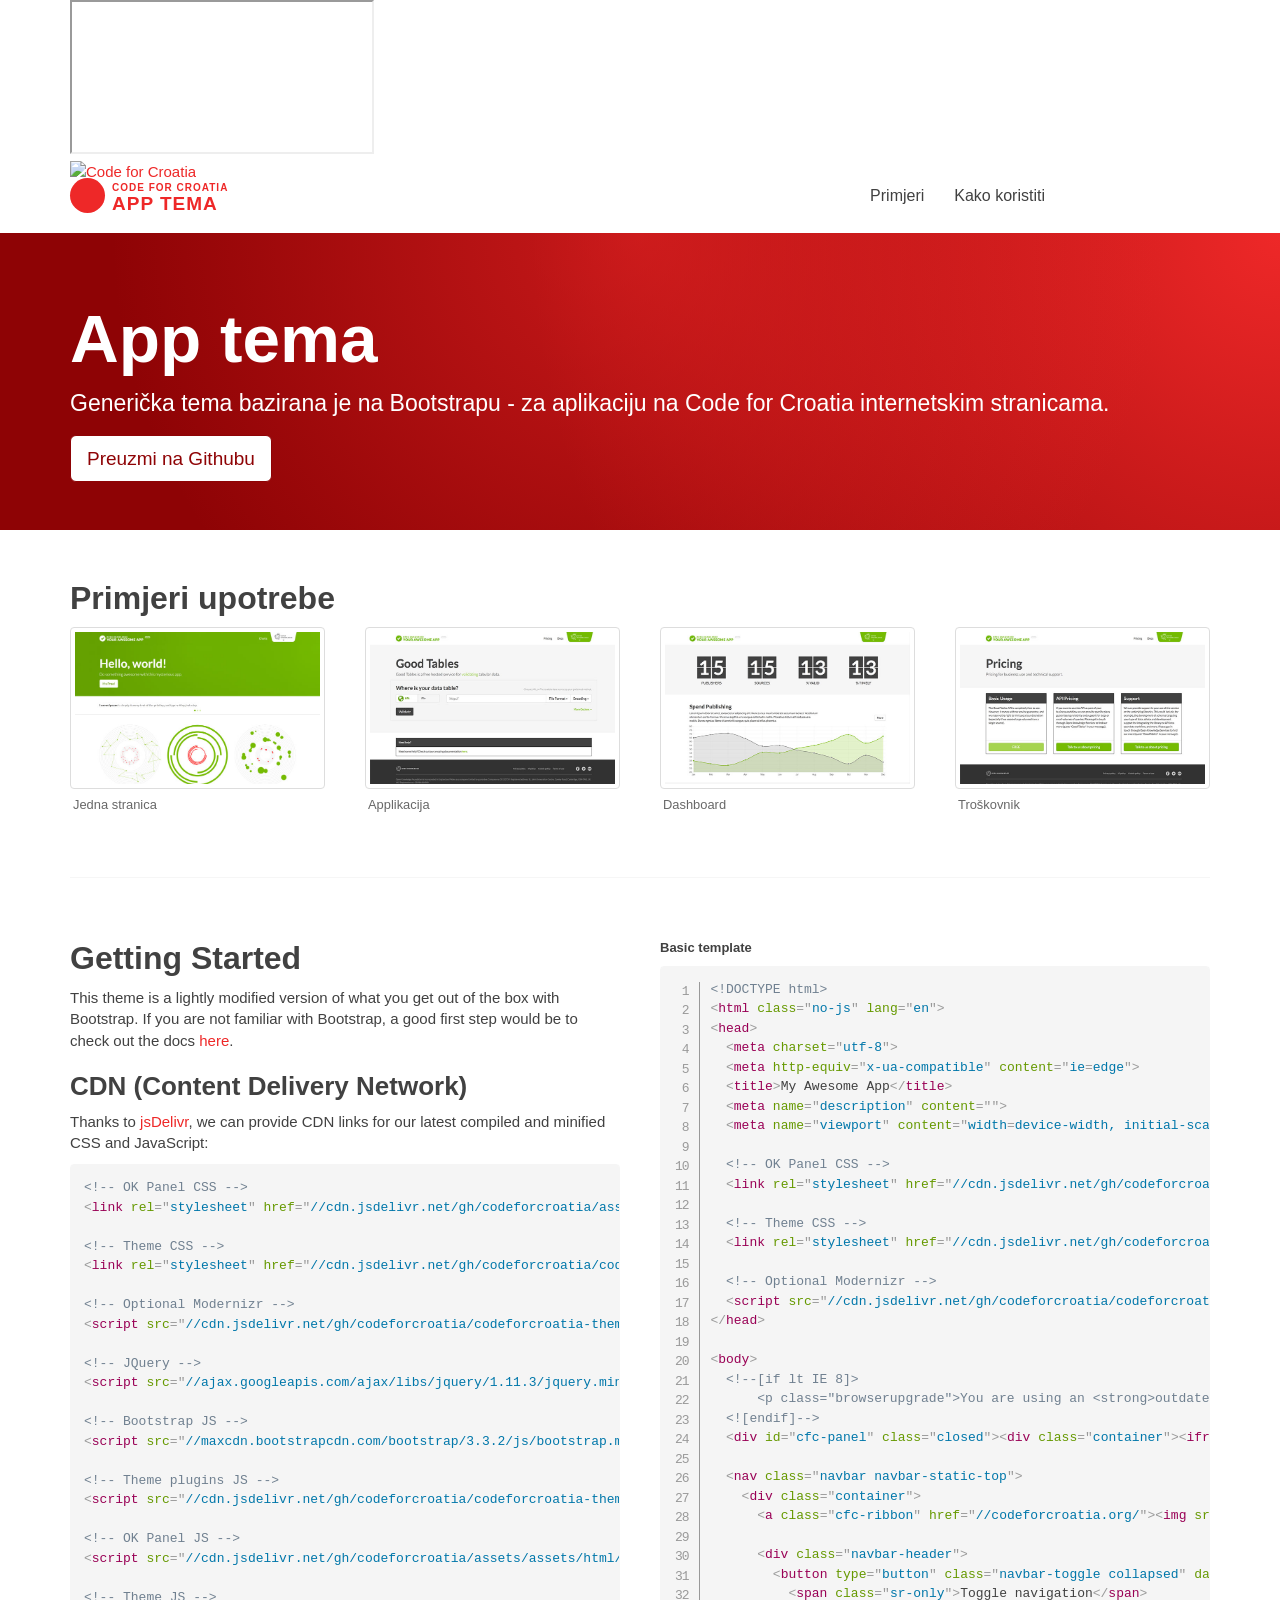
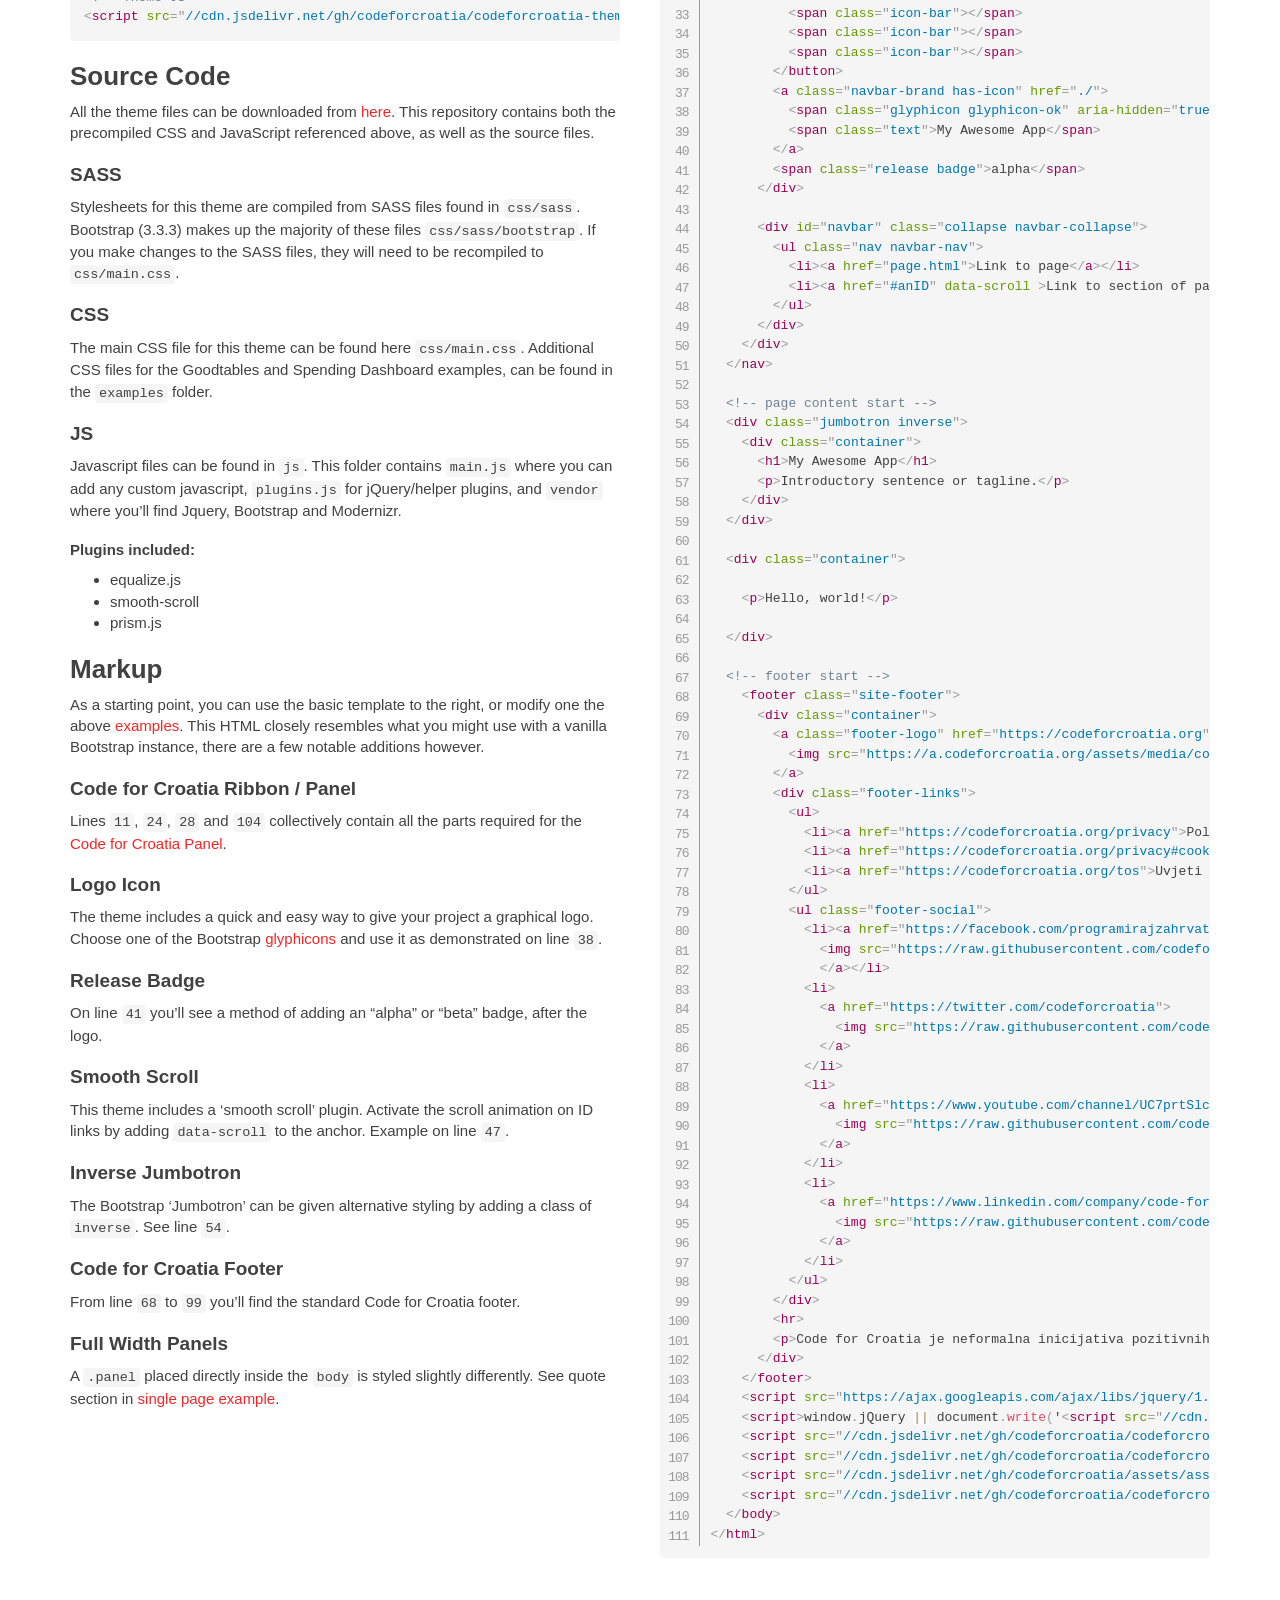
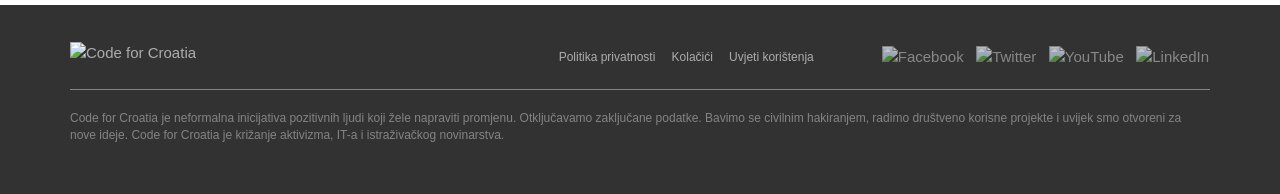
==== index.html @ 8a713fc1 "Add CfC Cookie Bar @latest CDN version" ====
<!doctype html>
<html class="no-js" lang="">
  <head>
    <meta charset="utf-8">
    <meta http-equiv="x-ua-compatible" content="ie=edge">
    <title>Code for Croatia tema</title>
    <meta name="description" content="">
    <meta name="viewport" content="width=device-width, initial-scale=1">

    <link rel="apple-touch-icon" href="apple-touch-icon.png">
    <!-- Place favicon.ico in the root directory -->

    <link rel="stylesheet" href="//cdn.jsdelivr.net/gh/codeforcroatia/assets/assets/html/cfc/panel/assets/css/frontend.css"/>
    <link rel="stylesheet" href="css/main.css">
    <script src="js/vendor/modernizr-2.8.3.min.js"></script>

    <!-- Cookie Bar -->
    <link rel="stylesheet" href="https://cdnjs.cloudflare.com/ajax/libs/normalize/4.1.1/normalize.min.css">

    <style>
      .navbar-brand .glyphicon {
        padding-left:9px;
      }
    </style>
  </head>
  <body>
    <!--[if lt IE 8]>
        <p class="browserupgrade">You are using an <strong>outdated</strong> browser. Please <a href="https://browsehappy.com/">upgrade your browser</a> to improve your experience.</p>
    <![endif]-->

    <div id="cfc-panel" class="closed"><div class="container"><iframe src="//a.codeforcroatia.org/assets/html/cfc/panel/panel.html" scrolling="no"></iframe></div></div>

    <nav class="navbar navbar-static-top">
      <div class="container">
        <div id="cfc-panel-wrapper">
          <a class="cfc-ribbon" href="https://codeforcroatia.org/"><img src="//a.codeforcroatia.org/assets/html/cfc/panel/assets/images/cfc-ribbon.png" alt="Code for Croatia"></a>
        </div>
        <div class="navbar-header">
          <button type="button" class="navbar-toggle collapsed" data-toggle="collapse" data-target="#navbar" aria-expanded="false" aria-controls="navbar">
            <span class="sr-only">Toggle navigation</span>
            <span class="icon-bar"></span>
            <span class="icon-bar"></span>
            <span class="icon-bar"></span>
          </button>
          <a class="navbar-brand has-icon" href="/">

            <span class="glyphicon glyphicon-tint" aria-hidden="true"></span>

            <span class="text">App tema</span>
          </a>
        </div>
        <div id="navbar" class="collapse navbar-collapse">
          <ul class="nav navbar-nav">
            <li><a href="#examples" data-scroll >Primjeri</a></li>
            <li><a href="#getting-started" data-scroll >Kako koristiti</a></li>
          </ul>
        </div><!--/.nav-collapse -->
      </div>
    </nav>

    <!-- page content start -->

    <div class="jumbotron inverse">
      <div class="container">
        <h1>App tema</h1>
        <p>Generička tema bazirana je na Bootstrapu - za aplikaciju na Code for Croatia internetskim stranicama.</p>
        <a class="btn btn-lg btn-primary" href="https://github.com/codeforcroatia/codeforcroatia-theme" rel="external">Preuzmi na Githubu</a>
      </div>
    </div>

    <div class="container">
      <h2 id="examples">Primjeri upotrebe</h2>
      <div class="row">
        <div class="col-sm-6 col-md-3">
          <a href="examples/single-page.html" class="thumbnail">
            <img alt="Single pager example" src="examples/screenshots/single-page.jpg">
          </a>
          <a href="examples/single-page.html" class="caption">Jedna stranica</a>
        </div>
        <div class="col-sm-6 col-md-3">
          <a href="examples/goodtables.html" class="thumbnail">
            <img alt="App example" src="examples/screenshots/app.jpg">
          </a>
          <a href="examples/goodtables.html" class="caption">Applikacija</a>
        </div>
        <div class="col-sm-6 col-md-3">
          <a href="examples/spend-publishing-dashboard.html" class="thumbnail">
            <img alt="Dashboard example" src="examples/screenshots/dashboard.jpg">
          </a>
          <a href="examples/spend-publishing-dashboard.html" class="caption">Dashboard</a>
        </div>
        <div class="col-sm-6 col-md-3">
          <a href="examples/pricing.html" class="thumbnail">
            <img alt="Pricing example" src="examples/screenshots/pricing.jpg">
          </a>
          <a href="examples/pricing.html" class="caption">Troškovnik</a>
        </div>
      </div>
      <hr id="getting-started">
      <div class="row">
        <div class="col-sm-6">
          <h2>Getting Started</h2>
          <p>This theme is a lightly modified version of what you get out of the box with Bootstrap. If you are not familiar with Bootstrap, a good first step would be to check out the docs <a href="https://getbootstrap.com/" rel="external">here</a>.</p>
          <h3>CDN (Content Delivery Network)</h3>
          <p>Thanks to <a href="https://www.jsdelivr.com/?docs=gh" rel="external">jsDelivr</a>, we can provide CDN links for our latest compiled and minified CSS and JavaScript:</p>
          <pre><code class="language-markup">&lt!-- OK Panel CSS --&gt;
&ltlink rel="stylesheet" href="//cdn.jsdelivr.net/gh/codeforcroatia/assets/assets/html/cfc/panel/assets/css/frontend.css"&gt;

&lt!-- Theme CSS --&gt;
&ltlink rel="stylesheet" href="//cdn.jsdelivr.net/gh/codeforcroatia/codeforcroatia-theme@v1/css/main.css"&gt;

&lt!-- Optional Modernizr --&gt;
&ltscript src="//cdn.jsdelivr.net/gh/codeforcroatia/codeforcroatia-theme@v1/js/vendor/modernizr-2.8.3.min.js"&gt;&lt/script&gt;

&lt;!-- JQuery --&gt;
&lt;script src="//ajax.googleapis.com/ajax/libs/jquery/1.11.3/jquery.min.js"&gt;&lt;/script&gt;

&lt;!-- Bootstrap JS --&gt;
&lt;script src="//maxcdn.bootstrapcdn.com/bootstrap/3.3.2/js/bootstrap.min.js"&gt;&lt;/script&gt;

&lt!-- Theme plugins JS --&gt;
&lt;script src="//cdn.jsdelivr.net/gh/codeforcroatia/codeforcroatia-theme@v1/js/plugins.min.js"&gt;&lt;/script&gt;

&lt!-- OK Panel JS --&gt;
&lt;script src="//cdn.jsdelivr.net/gh/codeforcroatia/assets/assets/html/cfc/panel/assets/js/frontend.js"&gt;&lt;/script&gt;

&lt!-- Theme JS --&gt;
&lt;script src="//cdn.jsdelivr.net/gh/codeforcroatia/codeforcroatia-theme@v1/js/main.min.js"&gt;&lt;/script&gt;</code></pre>

          <h3>Source Code</h3>
          <p>All the theme files can be downloaded from <a href="https://github.com/codeforcroatia/codeforcroatia-theme" rel="external">here</a>. This repository contains both the precompiled CSS and JavaScript referenced above, as well as the source files.</p>

          <h4>SASS</h4>
          <p>Stylesheets for this theme are compiled from SASS files found in <a href="https://github.com/codeforcroatia/codeforcroatia-theme/tree/gh-pages/css/sass"><code>css/sass</code></a>. Bootstrap (3.3.3) makes up the majority of these files <a href="https://github.com/codeforcroatia/codeforcroatia-theme/tree/gh-pages/css/sass/bootstrap"><code>css/sass/bootstrap</code></a>. If you make changes to the SASS files, they will need to be recompiled to <a href="https://github.com/codeforcroatia/codeforcroatia-theme/blob/gh-pages/css/main.css"><code>css/main.css</code></a>.</p>

          <h4>CSS</h4>
          <p>The main CSS file for this theme can be found here <a href="https://github.com/codeforcroatia/codeforcroatia-theme/blob/gh-pages/css/main.css"><code>css/main.css</code></a>. Additional CSS files for the Goodtables and Spending Dashboard examples, can be found in the <code>examples</code> folder.</p>

          <h4>JS</h4>
          <p>Javascript files can be found in <a href="https://github.com/codeforcroatia/codeforcroatia-theme/tree/gh-pages/js"><code>js</code></a>. This folder contains <a href="https://github.com/codeforcroatia/codeforcroatia-theme/blob/gh-pages/js/main.js"><code>main.js</code></a> where you can add any custom javascript, <a href="https://github.com/codeforcroatia/codeforcroatia-theme/blob/gh-pages/js/plugins.js"><code>plugins.js</code></a> for jQuery/helper plugins, and <a href="https://github.com/codeforcroatia/codeforcroatia-theme/tree/gh-pages/js/vendor"><code>vendor</code></a> where you’ll find Jquery, Bootstrap and Modernizr.</p>
          <h5>Plugins included:</h5>
          <ul>
            <li>equalize.js</li>
            <li>smooth-scroll</li>
            <li>prism.js</li>
          </ul>

          <h3>Markup</h3>
          <p>As a starting point, you can use the basic template <span class="visible-xs-inline">below</span><span class="hidden-xs">to the right</span>, or modify one the above <a href="#examples" data-scroll >examples</a>. This HTML closely resembles what you might use with a vanilla Bootstrap instance, there are a few notable additions however.</p>

          <h4>Code for Croatia Ribbon / Panel</h4>
          <p>Lines <code>11</code>, <code>24</code>, <code>28</code> and <code>104</code> collectively contain all the parts required for the <a href="https://okfnlabs.org/cfc-panel/" rel="external">Code for Croatia Panel</a>.</p>

          <h4>Logo Icon</h4>
          <p>The theme includes a quick and easy way to give your project a graphical logo. Choose one of the Bootstrap <a href="https://getbootstrap.com/components/#glyphicons" rel="external">glyphicons</a> and use it as demonstrated on line <code>38</code>.</p>

          <h4>Release Badge</h4>
          <p>On line <code>41</code> you’ll see a method of adding an “alpha” or “beta” badge, after the logo.</p>

          <h4>Smooth Scroll</h4>
          <p>This theme includes a ‘smooth scroll’ plugin. Activate the scroll animation on ID links by adding <code>data-scroll</code> to the anchor. Example on line <code>47</code>.</p>

          <h4>Inverse Jumbotron</h4>
          <p>The Bootstrap ‘Jumbotron’ can be given alternative styling by adding a class of <code>inverse</code>. See line <code>54</code>.</p>

          <h4>Code for Croatia Footer</h4>
          <p>From line <code>68</code> to <code>99</code> you’ll find the standard Code for Croatia footer.</p>

          <h4>Full Width Panels</h4>
          <p>A <code>.panel</code> placed directly inside the <code>body</code> is styled slightly differently. See quote section in <a href="examples/single-page.html">single page example</a>.</p>

        </div>
        <div class="col-sm-6">
          <h6>Basic template</h6>
          <pre class="line-numbers"><code class="language-markup">&lt;!DOCTYPE html&gt;
&lt;html class="no-js" lang="en"&gt;
&lt;head&gt;
  &lt;meta charset="utf-8"&gt;
  &lt;meta http-equiv="x-ua-compatible" content="ie=edge"&gt;
  &lt;title&gt;My Awesome App&lt;/title&gt;
  &lt;meta name="description" content=""&gt;
  &lt;meta name="viewport" content="width=device-width, initial-scale=1"&gt;

  &lt!-- OK Panel CSS --&gt;
  &ltlink rel="stylesheet" href="//cdn.jsdelivr.net/gh/codeforcroatia/assets/assets/html/cfc/panel/assets/css/frontend.css"&gt;

  &lt!-- Theme CSS --&gt;
  &ltlink rel="stylesheet" href="//cdn.jsdelivr.net/gh/codeforcroatia/codeforcroatia-theme@v1/css/main.css"&gt;

  &lt!-- Optional Modernizr --&gt;
  &lt;script src="//cdn.jsdelivr.net/gh/codeforcroatia/codeforcroatia-theme@v1/js/vendor/modernizr-2.8.3.min.js"&gt;&lt;/script&gt;
&lt;/head&gt;

&lt;body&gt;
  &lt;!--[if lt IE 8]&gt;
      &lt;p class="browserupgrade"&gt;You are using an &lt;strong&gt;outdated&lt;/strong&gt; browser. Please &lt;a href="https://browsehappy.com/"&gt;upgrade your browser&lt;/a&gt; to improve your experience.&lt;/p&gt;
  &lt;![endif]--&gt;
  &lt;div id="cfc-panel" class="closed"&gt;&lt;div class="container"&gt;&lt;iframe src="//a.codeforcroatia.org/assets/html/cfc/panel/panel.html" scrolling="no"&gt;&lt;/iframe&gt;&lt;/div&gt;&lt;/div&gt;

  &lt;nav class="navbar navbar-static-top"&gt;
    &lt;div class="container"&gt;
      &lt;a class="cfc-ribbon" href="//codeforcroatia.org/"&gt;&lt;img src="//a.codeforcroatia.org/assets/html/cfc/panel/assets/images/cfc-ribbon.png" alt="Code for Croatia"&gt;&lt;/a&gt;

      &lt;div class="navbar-header"&gt;
        &lt;button type="button" class="navbar-toggle collapsed" data-toggle="collapse" data-target="#navbar" aria-expanded="false" aria-controls="navbar"&gt;
          &lt;span class="sr-only"&gt;Toggle navigation&lt;/span&gt;
          &lt;span class="icon-bar"&gt;&lt;/span&gt;
          &lt;span class="icon-bar"&gt;&lt;/span&gt;
          &lt;span class="icon-bar"&gt;&lt;/span&gt;
        &lt;/button&gt;
        &lt;a class="navbar-brand has-icon" href="./"&gt;
          &lt;span class="glyphicon glyphicon-ok" aria-hidden="true"&gt;&lt;/span&gt;
          &lt;span class="text"&gt;My Awesome App&lt;/span&gt;
        &lt;/a&gt;
        &lt;span class="release badge"&gt;alpha&lt;/span&gt;
      &lt;/div&gt;

      &lt;div id="navbar" class="collapse navbar-collapse"&gt;
        &lt;ul class="nav navbar-nav"&gt;
          &lt;li&gt;&lt;a href="page.html"&gt;Link to page&lt;/a&gt;&lt;/li&gt;
          &lt;li&gt;&lt;a href="#anID" data-scroll &gt;Link to section of page&lt;/a&gt;&lt;/li&gt;
        &lt;/ul&gt;
      &lt;/div&gt;
    &lt;/div&gt;
  &lt;/nav&gt;

  &lt;!-- page content start --&gt;
  &lt;div class="jumbotron inverse"&gt;
    &lt;div class="container"&gt;
      &lt;h1&gt;My Awesome App&lt;/h1&gt;
      &lt;p&gt;Introductory sentence or tagline.&lt;/p&gt;
    &lt;/div&gt;
  &lt;/div&gt;

  &lt;div class="container"&gt;

    &lt;p&gt;Hello, world!&lt;/p&gt;

  &lt;/div&gt;

  &lt;!-- footer start --&gt;
    &lt;footer class="site-footer"&gt;
      &lt;div class="container"&gt;
        &lt;a class="footer-logo" href="https://codeforcroatia.org"&gt;
          &lt;img src="https://a.codeforcroatia.org/assets/media/codeforcroatia/landscape-white-468x122.png" alt="Code for Croatia"&gt;
        &lt;/a&gt;
        &lt;div class="footer-links"&gt;
          &lt;ul&gt;
            &lt;li&gt;&lt;a href="https://codeforcroatia.org/privacy"&gt;Politika privatnosti&lt;/a&gt;&lt;/li&gt;
            &lt;li&gt;&lt;a href="https://codeforcroatia.org/privacy#cookie-policy"&gt;Kolačići&lt;/a&gt;&lt;/li&gt;
            &lt;li&gt;&lt;a href="https://codeforcroatia.org/tos"&gt;Uvjeti korištenja&lt;/a&gt;&lt;/li&gt;
          &lt;/ul&gt;
          &lt;ul class="footer-social"&gt;
            &lt;li&gt;&lt;a href="https://facebook.com/programirajzahrvatsku"&gt;
              &lt;img src="https://raw.githubusercontent.com/codeforcroatia/codeforcroatia-theme/master/img/facebook-logo-circle.png" alt="Facebook"&gt;
              &lt;/a&gt;&lt;/li&gt;
            &lt;li&gt;
              &lt;a href="https://twitter.com/codeforcroatia"&gt;
                &lt;img src="https://raw.githubusercontent.com/codeforcroatia/codeforcroatia-theme/master/img/twitter-logo-circle.png" alt="Twitter"&gt;
              &lt;/a&gt;
            &lt;/li&gt;
            &lt;li&gt;
              &lt;a href="https://www.youtube.com/channel/UC7prtSlc8O1YzSwiL8CI6wg"&gt;
                &lt;img src="https://raw.githubusercontent.com/codeforcroatia/codeforcroatia-theme/master/img/youtube-logo-circle.png" alt="YouTube"&gt;
              &lt;/a&gt;
            &lt;/li&gt;
            &lt;li&gt;
              &lt;a href="https://www.linkedin.com/company/code-for-croatia"&gt;
                &lt;img src="https://raw.githubusercontent.com/codeforcroatia/codeforcroatia-theme/master/img/indesign-logo-circle.png" alt="LinkedIn"&gt;
              &lt;/a&gt;
            &lt;/li&gt;
          &lt;/ul&gt;
        &lt;/div&gt;
        &lt;hr&gt;
        &lt;p&gt;Code for Croatia je neformalna inicijativa pozitivnih ljudi koji žele napraviti promjenu. Otključavamo zaključane podatke. Bavimo se civilnim hakiranjem, radimo društveno korisne projekte i uvijek smo otvoreni za nove ideje. Code for Croatia je križanje aktivizma, IT-a i istraživačkog novinarstva.&lt;/p&gt;
      &lt;/div&gt;
    &lt;/footer&gt;
    &lt;script src="https://ajax.googleapis.com/ajax/libs/jquery/1.11.3/jquery.min.js"&gt;&lt;/script&gt;
    &lt;script&gt;window.jQuery || document.write('&lt;script src="//cdn.jsdelivr.net/gh/codeforcroatia/codeforcroatia-theme@v1/js/vendor/jquery-1.11.3.min.js"&gt;&lt;\/script&gt;')&lt;/script&gt;
    &lt;script src="//cdn.jsdelivr.net/gh/codeforcroatia/codeforcroatia-theme@v1/js/vendor/bootstrap.min.js"&gt;&lt;/script&gt;
    &lt;script src="//cdn.jsdelivr.net/gh/codeforcroatia/codeforcroatia-theme@v1/js/plugins.js"&gt;&lt;/script&gt;
    &lt;script src="//cdn.jsdelivr.net/gh/codeforcroatia/assets/assets/html/cfc/panel/assets/js/frontend.js" type="text/javascript"&gt;&lt;/script&gt;
    &lt;script src="//cdn.jsdelivr.net/gh/codeforcroatia/codeforcroatia-theme@v1/js/main.js"&gt;&lt;/script&gt;
  &lt;/body&gt;
&lt;/html&gt;</code></pre>
        </div>
      </div>
    </div>
    <!-- footer start -->
    <footer class="site-footer">
      <div class="container">
        <a class="footer-logo" href="https://codeforcroatia.org">
          <img src="https://a.codeforcroatia.org/assets/media/codeforcroatia/landscape-white-468x122.png" alt="Code for Croatia">
        </a>

        <div class="footer-links">
          <ul>
            <li><a href="https://codeforcroatia.org/privacy">Politika privatnosti</a></li><!-- EN: Privacy policy -->
            <!--<li><a href="https://codeforcroatia.org/ip-policy/">IP policy</a></li>--><!-- EN: IP policy -->
            <li><a href="https://codeforcroatia.org/privacy#cookie-policy">Kolačići</a></li><!-- EN: Cookie policy -->
            <li><a href="https://codeforcroatia.org/tos">Uvjeti korištenja</a></li><!-- EN: Terms of use -->
          </ul>

          <ul class="footer-social">
            <li>
              <a href="https://facebook.com/programirajzahrvatsku">
              <img src="https://raw.githubusercontent.com/codeforcroatia/codeforcroatia-theme/master/img/facebook-logo-circle.png" alt="Facebook">
              </a></li>
            <li>
              <a href="https://twitter.com/codeforcroatia">
                <img src="https://raw.githubusercontent.com/codeforcroatia/codeforcroatia-theme/master/img/twitter-logo-circle.png" alt="Twitter">
              </a>
            </li>
            <li>
              <a href="https://www.youtube.com/channel/UC7prtSlc8O1YzSwiL8CI6wg">
                <img src="https://raw.githubusercontent.com/codeforcroatia/codeforcroatia-theme/master/img/youtube-logo-circle.png" alt="YouTube">
              </a>
            </li>
            <li>
              <a href="https://www.linkedin.com/company/code-for-croatia">
                <img src="https://raw.githubusercontent.com/codeforcroatia/codeforcroatia-theme/master/img/indesign-logo-circle.png" alt="LinkedIn">
              </a>
            </li>
          </ul>
        </div>

        <hr>

        <p>Code for Croatia je neformalna inicijativa pozitivnih ljudi koji žele napraviti promjenu. Otključavamo zaključane podatke. Bavimo se civilnim hakiranjem, radimo društveno korisne projekte i uvijek smo otvoreni za nove ideje. Code for Croatia je križanje aktivizma, IT-a i istraživačkog novinarstva.</p>

      </div>
    </footer>

    <!-- Begin CfC Cookie Bar -->
      <script type="text/javascript">
          window.cookieconsent_options = {"message":"Ova internetska stranica koristi kolačiće. Za više informacija pogledajte našu ","dismiss":"U redu, shvaćam","learnMore":"politiku o kolačićima.","link":"https://codeforcroatia.org/privacy#cookie"};
      </script>
      <script type="text/javascript" src="//cdn.jsdelivr.net/gh/codeforcroatia/assets@latest/assets/html/cfc/cookie-bar/js/cookie-bar.js"></script>
      <!-- End CfC Cookie Bar -->

    <script src="https://ajax.googleapis.com/ajax/libs/jquery/1.11.3/jquery.min.js"></script>
    <script>window.jQuery || document.write('<script src="js/vendor/jquery-1.11.3.min.js"><\/script>')</script>
    <script src="js/vendor/bootstrap.min.js"></script>
    <script src="js/plugins.js"></script>
    <script src="//a.codeforcroatia.org/assets/html/cfc/panel/assets/js/frontend.js" type="text/javascript"></script>
    <script src="js/main.js"></script>

    <!-- Google Analytics -->
    <script>
      (function(b,o,i,l,e,r){b.GoogleAnalyticsObject=l;b[l]||(b[l]=
      function(){(b[l].q=b[l].q||[]).push(arguments)});b[l].l=+new Date;
      e=o.createElement(i);r=o.getElementsByTagName(i)[0];
      e.src='https://www.google-analytics.com/analytics.js';
      r.parentNode.insertBefore(e,r)}(window,document,'script','ga'));
      ga('create','UA-47341762-4','auto');
      ga('set', 'anonymizeIp', true);
      ga('send','pageview');
    </script>
  </body>
</html>
---- css/main.css ----
@import url(https://fonts.googleapis.com/css?family=Lato:300,400,700,900,400italic);@import url("//netdna.bootstrapcdn.com/bootstrap/3.0.0/css/bootstrap-glyphicons.css");/*! normalize.css v3.0.2 | MIT License | git.io/normalize */html{font-family:sans-serif;-ms-text-size-adjust:100%;-webkit-text-size-adjust:100%}body{margin:0}article,aside,details,figcaption,figure,footer,header,hgroup,main,menu,nav,section,summary{display:block}audio,canvas,progress,video{display:inline-block;vertical-align:baseline}audio:not([controls]){display:none;height:0}[hidden],template{display:none}a{background-color:transparent}a:active,a:hover{outline:0}abbr[title]{border-bottom:1px dotted}b,strong{font-weight:bold}dfn{font-style:italic}h1{font-size:2em;margin:0.67em 0}mark{background:#ff0;color:#000}small{font-size:80%}sub,sup{font-size:75%;line-height:0;position:relative;vertical-align:baseline}sup{top:-0.5em}sub{bottom:-0.25em}img{border:0}svg:not(:root){overflow:hidden}figure{margin:1em 40px}hr{-moz-box-sizing:content-box;box-sizing:content-box;height:0}pre{overflow:auto}code,kbd,pre,samp{font-family:monospace, monospace;font-size:1em}button,input,optgroup,select,textarea{color:inherit;font:inherit;margin:0}button{overflow:visible}button,select{text-transform:none}button,html input[type="button"],input[type="reset"],input[type="submit"]{-webkit-appearance:button;cursor:pointer}button[disabled],html input[disabled]{cursor:default}button::-moz-focus-inner,input::-moz-focus-inner{border:0;padding:0}input{line-height:normal}input[type="checkbox"],input[type="radio"]{box-sizing:border-box;padding:0}input[type="number"]::-webkit-inner-spin-button,input[type="number"]::-webkit-outer-spin-button{height:auto}input[type="search"]{-webkit-appearance:textfield;-moz-box-sizing:content-box;-webkit-box-sizing:content-box;box-sizing:content-box}input[type="search"]::-webkit-search-cancel-button,input[type="search"]::-webkit-search-decoration{-webkit-appearance:none}fieldset{border:1px solid #c0c0c0;margin:0 2px;padding:0.35em 0.625em 0.75em}legend{border:0;padding:0}textarea{overflow:auto}optgroup{font-weight:bold}table{border-collapse:collapse;border-spacing:0}td,th{padding:0}/*! Source: https://github.com/h5bp/html5-boilerplate/blob/master/src/css/main.css */@media print{*,*:before,*:after{background:transparent !important;color:#000 !important;box-shadow:none !important;text-shadow:none !important}a,a:visited{text-decoration:underline}a[href]:after{content:" (" attr(href) ")"}abbr[title]:after{content:" (" attr(title) ")"}a[href^="#"]:after,a[href^="javascript:"]:after{content:""}pre,blockquote{border:1px solid #999;page-break-inside:avoid}thead{display:table-header-group}tr,img{page-break-inside:avoid}img{max-width:100% !important}p,h2,h3{orphans:3;widows:3}h2,h3{page-break-after:avoid}select{background:#fff !important}.navbar{display:none}.btn>.caret,.dropup>.btn>.caret{border-top-color:#000 !important}.label{border:1px solid #000}.table{border-collapse:collapse !important}.table td,.table th{background-color:#fff !important}.table-bordered th,.table-bordered td{border:1px solid #ddd !important}}*{-webkit-box-sizing:border-box;-moz-box-sizing:border-box;box-sizing:border-box}*:before,*:after{-webkit-box-sizing:border-box;-moz-box-sizing:border-box;box-sizing:border-box}html{font-size:10px;-webkit-tap-highlight-color:transparent}body{font-family:"Helvetica Neue",Helvetica,Arial,sans-serif;font-size:15px;line-height:1.42857;color:#414141;background-color:#fff}input,button,select,textarea{font-family:inherit;font-size:inherit;line-height:inherit}a{color:#ee2828;text-decoration:none}a:hover,a:focus{color:#487f29;text-decoration:underline}a:focus{outline:thin dotted;outline:5px auto -webkit-focus-ring-color;outline-offset:-2px}figure{margin:0}img{vertical-align:middle}.img-responsive{display:block;max-width:100%;height:auto}.img-rounded{border-radius:6px}.img-thumbnail{padding:4px;line-height:1.42857;background-color:#fff;border:1px solid #ddd;border-radius:4px;-webkit-transition:all 0.2s ease-in-out;-o-transition:all 0.2s ease-in-out;transition:all 0.2s ease-in-out;display:inline-block;max-width:100%;height:auto}.img-circle{border-radius:50%}hr{margin-top:21px;margin-bottom:21px;border:0;border-top:1px solid #f6f6f6}.sr-only{position:absolute;width:1px;height:1px;margin:-1px;padding:0;overflow:hidden;clip:rect(0, 0, 0, 0);border:0}.sr-only-focusable:active,.sr-only-focusable:focus{position:static;width:auto;height:auto;margin:0;overflow:visible;clip:auto}h1,h2,h3,h4,h5,h6,.h1,.h2,.h3,.h4,.h5,.h6{font-family:inherit;font-weight:700;line-height:1.1;color:inherit}h1 small,h1 .small,h2 small,h2 .small,h3 small,h3 .small,h4 small,h4 .small,h5 small,h5 .small,h6 small,h6 .small,.h1 small,.h1 .small,.h2 small,.h2 .small,.h3 small,.h3 .small,.h4 small,.h4 .small,.h5 small,.h5 .small,.h6 small,.h6 .small{font-weight:normal;line-height:1;color:#aaa}h1,.h1,h2,.h2,h3,.h3{margin-top:21px;margin-bottom:10.5px}h1 small,h1 .small,.h1 small,.h1 .small,h2 small,h2 .small,.h2 small,.h2 .small,h3 small,h3 .small,.h3 small,.h3 .small{font-size:65%}h4,.h4,h5,.h5,h6,.h6{margin-top:10.5px;margin-bottom:10.5px}h4 small,h4 .small,.h4 small,.h4 .small,h5 small,h5 .small,.h5 small,.h5 .small,h6 small,h6 .small,.h6 small,.h6 .small{font-size:75%}h1,.h1{font-size:39px}h2,.h2{font-size:32px}h3,.h3{font-size:26px}h4,.h4{font-size:19px}h5,.h5{font-size:15px}h6,.h6{font-size:13px}p{margin:0 0 10.5px}.lead{margin-bottom:21px;font-size:17px;font-weight:300;line-height:1.4}@media (min-width: 768px){.lead{font-size:22.5px}}
small,.small{font-size:86%}mark,.mark{background-color:#fcf8e3;padding:.2em}.text-left{text-align:left}.text-right{text-align:right}.text-center{text-align:center}.text-justify{text-align:justify}.text-nowrap{white-space:nowrap}.text-lowercase{text-transform:lowercase}.text-uppercase{text-transform:uppercase}.text-capitalize{text-transform:capitalize}.text-muted{color:#aaa}.text-primary{color:#ee2828}a.text-primary:hover{color:#53922f}.text-success{color:#3c763d}a.text-success:hover{color:#2b542c}.text-info{color:#2d2d2d}a.text-info:hover{color:#141414}.text-warning{color:#8a6d3b}a.text-warning:hover{color:#66512c}.text-danger{color:#a94442}a.text-danger:hover{color:#843534}.bg-primary{color:#fff}.bg-primary{background-color:#ee2828}a.bg-primary:hover{background-color:#53922f}.bg-success{background-color:#dff0d8}a.bg-success:hover{background-color:#c1e2b3}.bg-info{background-color:#eaeaea}a.bg-info:hover{background-color:#d1d1d1}.bg-warning{background-color:#fcf8e3}a.bg-warning:hover{background-color:#f7ecb5}.bg-danger{background-color:#f2dede}a.bg-danger:hover{background-color:#e4b9b9}.page-header{padding-bottom:9.5px;margin:42px 0 21px;border-bottom:1px solid #f6f6f6}ul,ol{margin-top:0;margin-bottom:10.5px}ul ul,ul ol,ol ul,ol ol{margin-bottom:0}.list-unstyled{padding-left:0;list-style:none}.list-inline{padding-left:0;list-style:none;margin-left:-5px}.list-inline>li{display:inline-block;padding-left:5px;padding-right:5px}dl{margin-top:0;margin-bottom:21px}dt,dd{line-height:1.42857}dt{font-weight:bold}dd{margin-left:0}.dl-horizontal dd:before,.dl-horizontal dd:after{content:" ";display:table}.dl-horizontal dd:after{clear:both}@media (min-width: 992px){.dl-horizontal dt{float:left;width:160px;clear:left;text-align:right;overflow:hidden;text-overflow:ellipsis;white-space:nowrap}.dl-horizontal dd{margin-left:180px}}
abbr[title],abbr[data-original-title]{cursor:help;border-bottom:1px dotted #aaa}.initialism{font-size:90%;text-transform:uppercase}blockquote{padding:10.5px 21px;margin:0 0 21px;font-size:18.75px;border-left:5px solid #f6f6f6}blockquote p:last-child,blockquote ul:last-child,blockquote ol:last-child{margin-bottom:0}blockquote footer,blockquote small,blockquote .small{display:block;font-size:80%;line-height:1.42857;color:#aaa}blockquote footer:before,blockquote small:before,blockquote .small:before{content:'\2014 \00A0'}.blockquote-reverse,blockquote.pull-right{padding-right:15px;padding-left:0;border-right:5px solid #f6f6f6;border-left:0;text-align:right}.blockquote-reverse footer:before,.blockquote-reverse small:before,.blockquote-reverse .small:before,blockquote.pull-right footer:before,blockquote.pull-right small:before,blockquote.pull-right .small:before{content:''}.blockquote-reverse footer:after,.blockquote-reverse small:after,.blockquote-reverse .small:after,blockquote.pull-right footer:after,blockquote.pull-right small:after,blockquote.pull-right .small:after{content:'\00A0 \2014'}address{margin-bottom:21px;font-style:normal;line-height:1.42857}code,kbd,pre,samp{font-family:Menlo,Monaco,Consolas,"Courier New",monospace}code{padding:2px 4px;font-size:90%;color:#414141;background-color:#f5f5f5;border-radius:4px}kbd{padding:2px 4px;font-size:90%;color:#fff;background-color:#333;border-radius:3px;box-shadow:inset 0 -1px 0 rgba(0,0,0,0.25)}kbd kbd{padding:0;font-size:100%;font-weight:bold;box-shadow:none}pre{display:block;padding:10px;margin:0 0 10.5px;font-size:14px;line-height:1.42857;word-break:break-all;word-wrap:break-word;color:#414141;background-color:#f5f5f5;border:1px solid #f5f5f5;border-radius:4px}pre code{padding:0;font-size:inherit;color:inherit;white-space:pre-wrap;background-color:transparent;border-radius:0}.pre-scrollable{max-height:340px;overflow-y:scroll}.container{margin-right:auto;margin-left:auto;padding-left:20px;padding-right:20px}.container:before,.container:after{content:" ";display:table}.container:after{clear:both}@media (min-width: 768px){.container{width:760px}}@media (min-width: 992px){.container{width:980px}}@media (min-width: 1200px){.container{width:1180px}}
.container-fluid{margin-right:auto;margin-left:auto;padding-left:20px;padding-right:20px}.container-fluid:before,.container-fluid:after{content:" ";display:table}.container-fluid:after{clear:both}.row{margin-left:-20px;margin-right:-20px}.row:before,.row:after{content:" ";display:table}.row:after{clear:both}.col-xs-1,.col-sm-1,.col-md-1,.col-lg-1,.col-xs-2,.col-sm-2,.col-md-2,.col-lg-2,.col-xs-3,.col-sm-3,.col-md-3,.col-lg-3,.col-xs-4,.col-sm-4,.col-md-4,.col-lg-4,.col-xs-5,.col-sm-5,.col-md-5,.col-lg-5,.col-xs-6,.col-sm-6,.col-md-6,.col-lg-6,.col-xs-7,.col-sm-7,.col-md-7,.col-lg-7,.col-xs-8,.col-sm-8,.col-md-8,.col-lg-8,.col-xs-9,.col-sm-9,.col-md-9,.col-lg-9,.col-xs-10,.col-sm-10,.col-md-10,.col-lg-10,.col-xs-11,.col-sm-11,.col-md-11,.col-lg-11,.col-xs-12,.col-sm-12,.col-md-12,.col-lg-12{position:relative;min-height:1px;padding-left:20px;padding-right:20px}.col-xs-1,.col-xs-2,.col-xs-3,.col-xs-4,.col-xs-5,.col-xs-6,.col-xs-7,.col-xs-8,.col-xs-9,.col-xs-10,.col-xs-11,.col-xs-12{float:left}.col-xs-1{width:8.33333%}.col-xs-2{width:16.66667%}.col-xs-3{width:25%}.col-xs-4{width:33.33333%}.col-xs-5{width:41.66667%}.col-xs-6{width:50%}.col-xs-7{width:58.33333%}.col-xs-8{width:66.66667%}.col-xs-9{width:75%}.col-xs-10{width:83.33333%}.col-xs-11{width:91.66667%}.col-xs-12{width:100%}.col-xs-pull-0{right:auto}.col-xs-pull-1{right:8.33333%}.col-xs-pull-2{right:16.66667%}.col-xs-pull-3{right:25%}.col-xs-pull-4{right:33.33333%}.col-xs-pull-5{right:41.66667%}.col-xs-pull-6{right:50%}.col-xs-pull-7{right:58.33333%}.col-xs-pull-8{right:66.66667%}.col-xs-pull-9{right:75%}.col-xs-pull-10{right:83.33333%}.col-xs-pull-11{right:91.66667%}.col-xs-pull-12{right:100%}.col-xs-push-0{left:auto}.col-xs-push-1{left:8.33333%}.col-xs-push-2{left:16.66667%}.col-xs-push-3{left:25%}.col-xs-push-4{left:33.33333%}.col-xs-push-5{left:41.66667%}.col-xs-push-6{left:50%}.col-xs-push-7{left:58.33333%}.col-xs-push-8{left:66.66667%}.col-xs-push-9{left:75%}.col-xs-push-10{left:83.33333%}.col-xs-push-11{left:91.66667%}.col-xs-push-12{left:100%}.col-xs-offset-0{margin-left:0%}.col-xs-offset-1{margin-left:8.33333%}.col-xs-offset-2{margin-left:16.66667%}.col-xs-offset-3{margin-left:25%}.col-xs-offset-4{margin-left:33.33333%}.col-xs-offset-5{margin-left:41.66667%}.col-xs-offset-6{margin-left:50%}.col-xs-offset-7{margin-left:58.33333%}.col-xs-offset-8{margin-left:66.66667%}.col-xs-offset-9{margin-left:75%}.col-xs-offset-10{margin-left:83.33333%}.col-xs-offset-11{margin-left:91.66667%}.col-xs-offset-12{margin-left:100%}@media (min-width: 768px){.col-sm-1,.col-sm-2,.col-sm-3,.col-sm-4,.col-sm-5,.col-sm-6,.col-sm-7,.col-sm-8,.col-sm-9,.col-sm-10,.col-sm-11,.col-sm-12{float:left}.col-sm-1{width:8.33333%}.col-sm-2{width:16.66667%}.col-sm-3{width:25%}.col-sm-4{width:33.33333%}.col-sm-5{width:41.66667%}.col-sm-6{width:50%}.col-sm-7{width:58.33333%}.col-sm-8{width:66.66667%}.col-sm-9{width:75%}.col-sm-10{width:83.33333%}.col-sm-11{width:91.66667%}.col-sm-12{width:100%}.col-sm-pull-0{right:auto}.col-sm-pull-1{right:8.33333%}.col-sm-pull-2{right:16.66667%}.col-sm-pull-3{right:25%}.col-sm-pull-4{right:33.33333%}.col-sm-pull-5{right:41.66667%}.col-sm-pull-6{right:50%}.col-sm-pull-7{right:58.33333%}.col-sm-pull-8{right:66.66667%}.col-sm-pull-9{right:75%}.col-sm-pull-10{right:83.33333%}.col-sm-pull-11{right:91.66667%}.col-sm-pull-12{right:100%}.col-sm-push-0{left:auto}.col-sm-push-1{left:8.33333%}.col-sm-push-2{left:16.66667%}.col-sm-push-3{left:25%}.col-sm-push-4{left:33.33333%}.col-sm-push-5{left:41.66667%}.col-sm-push-6{left:50%}.col-sm-push-7{left:58.33333%}.col-sm-push-8{left:66.66667%}.col-sm-push-9{left:75%}.col-sm-push-10{left:83.33333%}.col-sm-push-11{left:91.66667%}.col-sm-push-12{left:100%}.col-sm-offset-0{margin-left:0%}.col-sm-offset-1{margin-left:8.33333%}.col-sm-offset-2{margin-left:16.66667%}.col-sm-offset-3{margin-left:25%}.col-sm-offset-4{margin-left:33.33333%}.col-sm-offset-5{margin-left:41.66667%}.col-sm-offset-6{margin-left:50%}.col-sm-offset-7{margin-left:58.33333%}.col-sm-offset-8{margin-left:66.66667%}.col-sm-offset-9{margin-left:75%}.col-sm-offset-10{margin-left:83.33333%}.col-sm-offset-11{margin-left:91.66667%}.col-sm-offset-12{margin-left:100%}}@media (min-width: 992px){.col-md-1,.col-md-2,.col-md-3,.col-md-4,.col-md-5,.col-md-6,.col-md-7,.col-md-8,.col-md-9,.col-md-10,.col-md-11,.col-md-12{float:left}.col-md-1{width:8.33333%}.col-md-2{width:16.66667%}.col-md-3{width:25%}.col-md-4{width:33.33333%}.col-md-5{width:41.66667%}.col-md-6{width:50%}.col-md-7{width:58.33333%}.col-md-8{width:66.66667%}.col-md-9{width:75%}.col-md-10{width:83.33333%}.col-md-11{width:91.66667%}.col-md-12{width:100%}.col-md-pull-0{right:auto}.col-md-pull-1{right:8.33333%}.col-md-pull-2{right:16.66667%}.col-md-pull-3{right:25%}.col-md-pull-4{right:33.33333%}.col-md-pull-5{right:41.66667%}.col-md-pull-6{right:50%}.col-md-pull-7{right:58.33333%}.col-md-pull-8{right:66.66667%}.col-md-pull-9{right:75%}.col-md-pull-10{right:83.33333%}.col-md-pull-11{right:91.66667%}.col-md-pull-12{right:100%}.col-md-push-0{left:auto}.col-md-push-1{left:8.33333%}.col-md-push-2{left:16.66667%}.col-md-push-3{left:25%}.col-md-push-4{left:33.33333%}.col-md-push-5{left:41.66667%}.col-md-push-6{left:50%}.col-md-push-7{left:58.33333%}.col-md-push-8{left:66.66667%}.col-md-push-9{left:75%}.col-md-push-10{left:83.33333%}.col-md-push-11{left:91.66667%}.col-md-push-12{left:100%}.col-md-offset-0{margin-left:0%}.col-md-offset-1{margin-left:8.33333%}.col-md-offset-2{margin-left:16.66667%}.col-md-offset-3{margin-left:25%}.col-md-offset-4{margin-left:33.33333%}.col-md-offset-5{margin-left:41.66667%}.col-md-offset-6{margin-left:50%}.col-md-offset-7{margin-left:58.33333%}.col-md-offset-8{margin-left:66.66667%}.col-md-offset-9{margin-left:75%}.col-md-offset-10{margin-left:83.33333%}.col-md-offset-11{margin-left:91.66667%}.col-md-offset-12{margin-left:100%}}@media (min-width: 1200px){.col-lg-1,.col-lg-2,.col-lg-3,.col-lg-4,.col-lg-5,.col-lg-6,.col-lg-7,.col-lg-8,.col-lg-9,.col-lg-10,.col-lg-11,.col-lg-12{float:left}.col-lg-1{width:8.33333%}.col-lg-2{width:16.66667%}.col-lg-3{width:25%}.col-lg-4{width:33.33333%}.col-lg-5{width:41.66667%}.col-lg-6{width:50%}.col-lg-7{width:58.33333%}.col-lg-8{width:66.66667%}.col-lg-9{width:75%}.col-lg-10{width:83.33333%}.col-lg-11{width:91.66667%}.col-lg-12{width:100%}.col-lg-pull-0{right:auto}.col-lg-pull-1{right:8.33333%}.col-lg-pull-2{right:16.66667%}.col-lg-pull-3{right:25%}.col-lg-pull-4{right:33.33333%}.col-lg-pull-5{right:41.66667%}.col-lg-pull-6{right:50%}.col-lg-pull-7{right:58.33333%}.col-lg-pull-8{right:66.66667%}.col-lg-pull-9{right:75%}.col-lg-pull-10{right:83.33333%}.col-lg-pull-11{right:91.66667%}.col-lg-pull-12{right:100%}.col-lg-push-0{left:auto}.col-lg-push-1{left:8.33333%}.col-lg-push-2{left:16.66667%}.col-lg-push-3{left:25%}.col-lg-push-4{left:33.33333%}.col-lg-push-5{left:41.66667%}.col-lg-push-6{left:50%}.col-lg-push-7{left:58.33333%}.col-lg-push-8{left:66.66667%}.col-lg-push-9{left:75%}.col-lg-push-10{left:83.33333%}.col-lg-push-11{left:91.66667%}.col-lg-push-12{left:100%}.col-lg-offset-0{margin-left:0%}.col-lg-offset-1{margin-left:8.33333%}.col-lg-offset-2{margin-left:16.66667%}.col-lg-offset-3{margin-left:25%}.col-lg-offset-4{margin-left:33.33333%}.col-lg-offset-5{margin-left:41.66667%}.col-lg-offset-6{margin-left:50%}.col-lg-offset-7{margin-left:58.33333%}.col-lg-offset-8{margin-left:66.66667%}.col-lg-offset-9{margin-left:75%}.col-lg-offset-10{margin-left:83.33333%}.col-lg-offset-11{margin-left:91.66667%}.col-lg-offset-12{margin-left:100%}}table{background-color:transparent}caption{padding-top:8px;padding-bottom:8px;color:#aaa;text-align:left}th{text-align:left}.table{width:100%;max-width:100%;margin-bottom:21px}.table>thead>tr>th,.table>thead>tr>td,.table>tbody>tr>th,.table>tbody>tr>td,.table>tfoot>tr>th,.table>tfoot>tr>td{padding:8px;line-height:1.42857;vertical-align:top;border-top:1px solid #ddd}.table>thead>tr>th{vertical-align:bottom;border-bottom:2px solid #ddd}.table>caption+thead>tr:first-child>th,.table>caption+thead>tr:first-child>td,.table>colgroup+thead>tr:first-child>th,.table>colgroup+thead>tr:first-child>td,.table>thead:first-child>tr:first-child>th,.table>thead:first-child>tr:first-child>td{border-top:0}.table>tbody+tbody{border-top:2px solid #ddd}.table .table{background-color:#fff}.table-condensed>thead>tr>th,.table-condensed>thead>tr>td,.table-condensed>tbody>tr>th,.table-condensed>tbody>tr>td,.table-condensed>tfoot>tr>th,.table-condensed>tfoot>tr>td{padding:5px}.table-bordered{border:1px solid #ddd}.table-bordered>thead>tr>th,.table-bordered>thead>tr>td,.table-bordered>tbody>tr>th,.table-bordered>tbody>tr>td,.table-bordered>tfoot>tr>th,.table-bordered>tfoot>tr>td{border:1px solid #ddd}.table-bordered>thead>tr>th,.table-bordered>thead>tr>td{border-bottom-width:2px}.table-striped>tbody>tr:nth-of-type(odd){background-color:#f9f9f9}.table-hover>tbody>tr:hover{background-color:#f5f5f5}table col[class*="col-"]{position:static;float:none;display:table-column}table td[class*="col-"],table th[class*="col-"]{position:static;float:none;display:table-cell}.table>thead>tr>td.active,.table>thead>tr>th.active,.table>thead>tr.active>td,.table>thead>tr.active>th,.table>tbody>tr>td.active,.table>tbody>tr>th.active,.table>tbody>tr.active>td,.table>tbody>tr.active>th,.table>tfoot>tr>td.active,.table>tfoot>tr>th.active,.table>tfoot>tr.active>td,.table>tfoot>tr.active>th{background-color:#f5f5f5}.table-hover>tbody>tr>td.active:hover,.table-hover>tbody>tr>th.active:hover,.table-hover>tbody>tr.active:hover>td,.table-hover>tbody>tr:hover>.active,.table-hover>tbody>tr.active:hover>th{background-color:#e8e8e8}.table>thead>tr>td.success,.table>thead>tr>th.success,.table>thead>tr.success>td,.table>thead>tr.success>th,.table>tbody>tr>td.success,.table>tbody>tr>th.success,.table>tbody>tr.success>td,.table>tbody>tr.success>th,.table>tfoot>tr>td.success,.table>tfoot>tr>th.success,.table>tfoot>tr.success>td,.table>tfoot>tr.success>th{background-color:#dff0d8}.table-hover>tbody>tr>td.success:hover,.table-hover>tbody>tr>th.success:hover,.table-hover>tbody>tr.success:hover>td,.table-hover>tbody>tr:hover>.success,.table-hover>tbody>tr.success:hover>th{background-color:#d0e9c6}.table>thead>tr>td.info,.table>thead>tr>th.info,.table>thead>tr.info>td,.table>thead>tr.info>th,.table>tbody>tr>td.info,.table>tbody>tr>th.info,.table>tbody>tr.info>td,.table>tbody>tr.info>th,.table>tfoot>tr>td.info,.table>tfoot>tr>th.info,.table>tfoot>tr.info>td,.table>tfoot>tr.info>th{background-color:#eaeaea}.table-hover>tbody>tr>td.info:hover,.table-hover>tbody>tr>th.info:hover,.table-hover>tbody>tr.info:hover>td,.table-hover>tbody>tr:hover>.info,.table-hover>tbody>tr.info:hover>th{background-color:#ddd}.table>thead>tr>td.warning,.table>thead>tr>th.warning,.table>thead>tr.warning>td,.table>thead>tr.warning>th,.table>tbody>tr>td.warning,.table>tbody>tr>th.warning,.table>tbody>tr.warning>td,.table>tbody>tr.warning>th,.table>tfoot>tr>td.warning,.table>tfoot>tr>th.warning,.table>tfoot>tr.warning>td,.table>tfoot>tr.warning>th{background-color:#fcf8e3}.table-hover>tbody>tr>td.warning:hover,.table-hover>tbody>tr>th.warning:hover,.table-hover>tbody>tr.warning:hover>td,.table-hover>tbody>tr:hover>.warning,.table-hover>tbody>tr.warning:hover>th{background-color:#faf2cc}.table>thead>tr>td.danger,.table>thead>tr>th.danger,.table>thead>tr.danger>td,.table>thead>tr.danger>th,.table>tbody>tr>td.danger,.table>tbody>tr>th.danger,.table>tbody>tr.danger>td,.table>tbody>tr.danger>th,.table>tfoot>tr>td.danger,.table>tfoot>tr>th.danger,.table>tfoot>tr.danger>td,.table>tfoot>tr.danger>th{background-color:#f2dede}.table-hover>tbody>tr>td.danger:hover,.table-hover>tbody>tr>th.danger:hover,.table-hover>tbody>tr.danger:hover>td,.table-hover>tbody>tr:hover>.danger,.table-hover>tbody>tr.danger:hover>th{background-color:#ebcccc}.table-responsive{overflow-x:auto;min-height:0.01%}@media screen and (max-width: 767px){.table-responsive{width:100%;margin-bottom:15.75px;overflow-y:hidden;-ms-overflow-style:-ms-autohiding-scrollbar;border:1px solid #ddd}.table-responsive>.table{margin-bottom:0}.table-responsive>.table>thead>tr>th,.table-responsive>.table>thead>tr>td,.table-responsive>.table>tbody>tr>th,.table-responsive>.table>tbody>tr>td,.table-responsive>.table>tfoot>tr>th,.table-responsive>.table>tfoot>tr>td{white-space:nowrap}.table-responsive>.table-bordered{border:0}.table-responsive>.table-bordered>thead>tr>th:first-child,.table-responsive>.table-bordered>thead>tr>td:first-child,.table-responsive>.table-bordered>tbody>tr>th:first-child,.table-responsive>.table-bordered>tbody>tr>td:first-child,.table-responsive>.table-bordered>tfoot>tr>th:first-child,.table-responsive>.table-bordered>tfoot>tr>td:first-child{border-left:0}.table-responsive>.table-bordered>thead>tr>th:last-child,.table-responsive>.table-bordered>thead>tr>td:last-child,.table-responsive>.table-bordered>tbody>tr>th:last-child,.table-responsive>.table-bordered>tbody>tr>td:last-child,.table-responsive>.table-bordered>tfoot>tr>th:last-child,.table-responsive>.table-bordered>tfoot>tr>td:last-child{border-right:0}.table-responsive>.table-bordered>tbody>tr:last-child>th,.table-responsive>.table-bordered>tbody>tr:last-child>td,.table-responsive>.table-bordered>tfoot>tr:last-child>th,.table-responsive>.table-bordered>tfoot>tr:last-child>td{border-bottom:0}}
fieldset{padding:0;margin:0;border:0;min-width:0}legend{display:block;width:100%;padding:0;margin-bottom:21px;font-size:22.5px;line-height:inherit;color:#414141;border:0;border-bottom:1px solid #e5e5e5}label{display:inline-block;max-width:100%;margin-bottom:5px;font-weight:bold}input[type="search"]{-webkit-box-sizing:border-box;-moz-box-sizing:border-box;box-sizing:border-box}input[type="radio"],input[type="checkbox"]{margin:4px 0 0;margin-top:1px \9;line-height:normal}input[type="file"]{display:block}input[type="range"]{display:block;width:100%}select[multiple],select[size]{height:auto}input[type="file"]:focus,input[type="radio"]:focus,input[type="checkbox"]:focus{outline:thin dotted;outline:5px auto -webkit-focus-ring-color;outline-offset:-2px}output{display:block;padding-top:7px;font-size:15px;line-height:1.42857;color:#686868}.form-control{display:block;width:100%;height:35px;padding:6px 12px;font-size:15px;line-height:1.42857;color:#686868;background-color:#fff;background-image:none;border:1px solid #ccc;border-radius:4px;-webkit-box-shadow:inset 0 1px 1px rgba(0,0,0,0.075);box-shadow:inset 0 1px 1px rgba(0,0,0,0.075);-webkit-transition:border-color ease-in-out 0.15s,box-shadow ease-in-out 0.15s;-o-transition:border-color ease-in-out 0.15s,box-shadow ease-in-out 0.15s;transition:border-color ease-in-out 0.15s,box-shadow ease-in-out 0.15s}.form-control:focus{border-color:#ee2828;outline:0;-webkit-box-shadow:inset 0 1px 1px rgba(0,0,0,0.075),0 0 8px rgba(238,40,40,0.6);box-shadow:inset 0 1px 1px rgba(0,0,0,0.075),0 0 8px rgba(238,40,40,0.6)}.form-control::-moz-placeholder{color:#999;opacity:1}.form-control:-ms-input-placeholder{color:#999}.form-control::-webkit-input-placeholder{color:#999}.form-control[disabled],.form-control[readonly],fieldset[disabled] .form-control{cursor:not-allowed;background-color:#f6f6f6;opacity:1}textarea.form-control{height:auto}input[type="search"]{-webkit-appearance:none}@media screen and (-webkit-min-device-pixel-ratio: 0){input[type="date"],input[type="time"],input[type="datetime-local"],input[type="month"]{line-height:35px}input[type="date"].input-sm,.input-group-sm>input[type="date"].form-control,.input-group-sm>input[type="date"].input-group-addon,.input-group-sm>.input-group-btn>input[type="date"].btn,.input-group-sm input[type="date"],input[type="time"].input-sm,.input-group-sm>input[type="time"].form-control,.input-group-sm>input[type="time"].input-group-addon,.input-group-sm>.input-group-btn>input[type="time"].btn,.input-group-sm input[type="time"],input[type="datetime-local"].input-sm,.input-group-sm>input[type="datetime-local"].form-control,.input-group-sm>input[type="datetime-local"].input-group-addon,.input-group-sm>.input-group-btn>input[type="datetime-local"].btn,.input-group-sm input[type="datetime-local"],input[type="month"].input-sm,.input-group-sm>input[type="month"].form-control,.input-group-sm>input[type="month"].input-group-addon,.input-group-sm>.input-group-btn>input[type="month"].btn,.input-group-sm input[type="month"]{line-height:31px}input[type="date"].input-lg,.input-group-lg>input[type="date"].form-control,.input-group-lg>input[type="date"].input-group-addon,.input-group-lg>.input-group-btn>input[type="date"].btn,.input-group-lg input[type="date"],input[type="time"].input-lg,.input-group-lg>input[type="time"].form-control,.input-group-lg>input[type="time"].input-group-addon,.input-group-lg>.input-group-btn>input[type="time"].btn,.input-group-lg input[type="time"],input[type="datetime-local"].input-lg,.input-group-lg>input[type="datetime-local"].form-control,.input-group-lg>input[type="datetime-local"].input-group-addon,.input-group-lg>.input-group-btn>input[type="datetime-local"].btn,.input-group-lg input[type="datetime-local"],input[type="month"].input-lg,.input-group-lg>input[type="month"].form-control,.input-group-lg>input[type="month"].input-group-addon,.input-group-lg>.input-group-btn>input[type="month"].btn,.input-group-lg input[type="month"]{line-height:48px}}.form-group{margin-bottom:15px}.radio,.checkbox{position:relative;display:block;margin-top:10px;margin-bottom:10px}.radio label,.checkbox label{min-height:21px;padding-left:20px;margin-bottom:0;font-weight:normal;cursor:pointer}.radio input[type="radio"],.radio-inline input[type="radio"],.checkbox input[type="checkbox"],.checkbox-inline input[type="checkbox"]{position:absolute;margin-left:-20px;margin-top:4px \9}.radio+.radio,.checkbox+.checkbox{margin-top:-5px}.radio-inline,.checkbox-inline{display:inline-block;padding-left:20px;margin-bottom:0;vertical-align:middle;font-weight:normal;cursor:pointer}.radio-inline+.radio-inline,.checkbox-inline+.checkbox-inline{margin-top:0;margin-left:10px}input[type="radio"][disabled],input[type="radio"].disabled,fieldset[disabled] input[type="radio"],input[type="checkbox"][disabled],input[type="checkbox"].disabled,fieldset[disabled] input[type="checkbox"]{cursor:not-allowed}.radio-inline.disabled,fieldset[disabled] .radio-inline,.checkbox-inline.disabled,fieldset[disabled] .checkbox-inline{cursor:not-allowed}.radio.disabled label,fieldset[disabled] .radio label,.checkbox.disabled label,fieldset[disabled] .checkbox label{cursor:not-allowed}.form-control-static{padding-top:7px;padding-bottom:7px;margin-bottom:0}.form-control-static.input-lg,.input-group-lg>.form-control-static.form-control,.input-group-lg>.form-control-static.input-group-addon,.input-group-lg>.input-group-btn>.form-control-static.btn,.form-control-static.input-sm,.input-group-sm>.form-control-static.form-control,.input-group-sm>.form-control-static.input-group-addon,.input-group-sm>.input-group-btn>.form-control-static.btn{padding-left:0;padding-right:0}.input-sm,.input-group-sm>.form-control,.input-group-sm>.input-group-addon,.input-group-sm>.input-group-btn>.btn{height:31px;padding:5px 10px;font-size:13px;line-height:1.5;border-radius:3px}select.input-sm,.input-group-sm>select.form-control,.input-group-sm>select.input-group-addon,.input-group-sm>.input-group-btn>select.btn{height:31px;line-height:31px}textarea.input-sm,.input-group-sm>textarea.form-control,.input-group-sm>textarea.input-group-addon,.input-group-sm>.input-group-btn>textarea.btn,select[multiple].input-sm,.input-group-sm>select[multiple].form-control,.input-group-sm>select[multiple].input-group-addon,.input-group-sm>.input-group-btn>select[multiple].btn{height:auto}.form-group-sm .form-control{height:31px;padding:5px 10px;font-size:13px;line-height:1.5;border-radius:3px}.form-group-sm select.form-control{height:31px;line-height:31px}.form-group-sm textarea.form-control,.form-group-sm select[multiple].form-control{height:auto}.form-group-sm .form-control-static{height:31px;padding:5px 10px;font-size:13px;line-height:1.5}.input-lg,.input-group-lg>.form-control,.input-group-lg>.input-group-addon,.input-group-lg>.input-group-btn>.btn{height:48px;padding:10px 16px;font-size:19px;line-height:1.33333;border-radius:6px}select.input-lg,.input-group-lg>select.form-control,.input-group-lg>select.input-group-addon,.input-group-lg>.input-group-btn>select.btn{height:48px;line-height:48px}textarea.input-lg,.input-group-lg>textarea.form-control,.input-group-lg>textarea.input-group-addon,.input-group-lg>.input-group-btn>textarea.btn,select[multiple].input-lg,.input-group-lg>select[multiple].form-control,.input-group-lg>select[multiple].input-group-addon,.input-group-lg>.input-group-btn>select[multiple].btn{height:auto}.form-group-lg .form-control{height:48px;padding:10px 16px;font-size:19px;line-height:1.33333;border-radius:6px}.form-group-lg select.form-control{height:48px;line-height:48px}.form-group-lg textarea.form-control,.form-group-lg select[multiple].form-control{height:auto}.form-group-lg .form-control-static{height:48px;padding:10px 16px;font-size:19px;line-height:1.33333}.has-feedback{position:relative}.has-feedback .form-control{padding-right:43.75px}.form-control-feedback{position:absolute;top:0;right:0;z-index:2;display:block;width:35px;height:35px;line-height:35px;text-align:center;pointer-events:none}.input-lg+.form-control-feedback,.input-group-lg>.form-control+.form-control-feedback,.input-group-lg>.input-group-addon+.form-control-feedback,.input-group-lg>.input-group-btn>.btn+.form-control-feedback{width:48px;height:48px;line-height:48px}.input-sm+.form-control-feedback,.input-group-sm>.form-control+.form-control-feedback,.input-group-sm>.input-group-addon+.form-control-feedback,.input-group-sm>.input-group-btn>.btn+.form-control-feedback{width:31px;height:31px;line-height:31px}.has-success .help-block,.has-success .control-label,.has-success .radio,.has-success .checkbox,.has-success .radio-inline,.has-success .checkbox-inline,.has-success.radio label,.has-success.checkbox label,.has-success.radio-inline label,.has-success.checkbox-inline label{color:#3c763d}.has-success .form-control{border-color:#3c763d;-webkit-box-shadow:inset 0 1px 1px rgba(0,0,0,0.075);box-shadow:inset 0 1px 1px rgba(0,0,0,0.075)}.has-success .form-control:focus{border-color:#2b542c;-webkit-box-shadow:inset 0 1px 1px rgba(0,0,0,0.075),0 0 6px #67b168;box-shadow:inset 0 1px 1px rgba(0,0,0,0.075),0 0 6px #67b168}.has-success .input-group-addon{color:#3c763d;border-color:#3c763d;background-color:#dff0d8}.has-success .form-control-feedback{color:#3c763d}.has-warning .help-block,.has-warning .control-label,.has-warning .radio,.has-warning .checkbox,.has-warning .radio-inline,.has-warning .checkbox-inline,.has-warning.radio label,.has-warning.checkbox label,.has-warning.radio-inline label,.has-warning.checkbox-inline label{color:#8a6d3b}.has-warning .form-control{border-color:#8a6d3b;-webkit-box-shadow:inset 0 1px 1px rgba(0,0,0,0.075);box-shadow:inset 0 1px 1px rgba(0,0,0,0.075)}.has-warning .form-control:focus{border-color:#66512c;-webkit-box-shadow:inset 0 1px 1px rgba(0,0,0,0.075),0 0 6px #c0a16b;box-shadow:inset 0 1px 1px rgba(0,0,0,0.075),0 0 6px #c0a16b}.has-warning .input-group-addon{color:#8a6d3b;border-color:#8a6d3b;background-color:#fcf8e3}.has-warning .form-control-feedback{color:#8a6d3b}.has-error .help-block,.has-error .control-label,.has-error .radio,.has-error .checkbox,.has-error .radio-inline,.has-error .checkbox-inline,.has-error.radio label,.has-error.checkbox label,.has-error.radio-inline label,.has-error.checkbox-inline label{color:#a94442}.has-error .form-control{border-color:#a94442;-webkit-box-shadow:inset 0 1px 1px rgba(0,0,0,0.075);box-shadow:inset 0 1px 1px rgba(0,0,0,0.075)}.has-error .form-control:focus{border-color:#843534;-webkit-box-shadow:inset 0 1px 1px rgba(0,0,0,0.075),0 0 6px #ce8483;box-shadow:inset 0 1px 1px rgba(0,0,0,0.075),0 0 6px #ce8483}.has-error .input-group-addon{color:#a94442;border-color:#a94442;background-color:#f2dede}.has-error .form-control-feedback{color:#a94442}.has-feedback label ~ .form-control-feedback{top:26px}.has-feedback label.sr-only ~ .form-control-feedback{top:0}.help-block{display:block;margin-top:5px;margin-bottom:10px;color:#818181}@media (min-width: 768px){.form-inline .form-group{display:inline-block;margin-bottom:0;vertical-align:middle}.form-inline .form-control{display:inline-block;width:auto;vertical-align:middle}.form-inline .form-control-static{display:inline-block}.form-inline .input-group{display:inline-table;vertical-align:middle}.form-inline .input-group .input-group-addon,.form-inline .input-group .input-group-btn,.form-inline .input-group .form-control{width:auto}.form-inline .input-group>.form-control{width:100%}.form-inline .control-label{margin-bottom:0;vertical-align:middle}.form-inline .radio,.form-inline .checkbox{display:inline-block;margin-top:0;margin-bottom:0;vertical-align:middle}.form-inline .radio label,.form-inline .checkbox label{padding-left:0}.form-inline .radio input[type="radio"],.form-inline .checkbox input[type="checkbox"]{position:relative;margin-left:0}.form-inline .has-feedback .form-control-feedback{top:0}}
.form-horizontal .radio,.form-horizontal .checkbox,.form-horizontal .radio-inline,.form-horizontal .checkbox-inline{margin-top:0;margin-bottom:0;padding-top:7px}.form-horizontal .radio,.form-horizontal .checkbox{min-height:28px}.form-horizontal .form-group{margin-left:-20px;margin-right:-20px}.form-horizontal .form-group:before,.form-horizontal .form-group:after{content:" ";display:table}.form-horizontal .form-group:after{clear:both}@media (min-width: 768px){.form-horizontal .control-label{text-align:right;margin-bottom:0;padding-top:7px}}.form-horizontal .has-feedback .form-control-feedback{right:20px}@media (min-width: 768px){.form-horizontal .form-group-lg .control-label{padding-top:14.33333px}}@media (min-width: 768px){.form-horizontal .form-group-sm .control-label{padding-top:6px}}
.btn{display:inline-block;margin-bottom:0;font-weight:normal;text-align:center;vertical-align:middle;touch-action:manipulation;cursor:pointer;background-image:none;border:1px solid transparent;white-space:nowrap;padding:6px 12px;font-size:15px;line-height:1.42857;border-radius:4px;-webkit-user-select:none;-moz-user-select:none;-ms-user-select:none;user-select:none}.btn:focus,.btn.focus,.btn:active:focus,.btn:active.focus,.btn.active:focus,.btn.active.focus{outline:thin dotted;outline:5px auto -webkit-focus-ring-color;outline-offset:-2px}.btn:hover,.btn:focus,.btn.focus{color:#333;text-decoration:none}.btn:active,.btn.active{outline:0;background-image:none;-webkit-box-shadow:inset 0 3px 5px rgba(0,0,0,0.125);box-shadow:inset 0 3px 5px rgba(0,0,0,0.125)}.btn.disabled,.btn[disabled],fieldset[disabled] .btn{cursor:not-allowed;pointer-events:none;opacity:0.65;filter:alpha(opacity=65);-webkit-box-shadow:none;box-shadow:none}.btn-default{color:#333;background-color:#fff;border-color:#ccc}.btn-default:hover,.btn-default:focus,.btn-default.focus,.btn-default:active,.btn-default.active,.open>.btn-default.dropdown-toggle{color:#333;background-color:#e6e6e6;border-color:#adadad}.btn-default:active,.btn-default.active,.open>.btn-default.dropdown-toggle{background-image:none}.btn-default.disabled,.btn-default.disabled:hover,.btn-default.disabled:focus,.btn-default.disabled.focus,.btn-default.disabled:active,.btn-default.disabled.active,.btn-default[disabled],.btn-default[disabled]:hover,.btn-default[disabled]:focus,.btn-default[disabled].focus,.btn-default[disabled]:active,.btn-default[disabled].active,fieldset[disabled] .btn-default,fieldset[disabled] .btn-default:hover,fieldset[disabled] .btn-default:focus,fieldset[disabled] .btn-default.focus,fieldset[disabled] .btn-default:active,fieldset[disabled] .btn-default.active{background-color:#fff;border-color:#ccc}.btn-default .badge{color:#fff;background-color:#333}.btn-primary{color:#fff;background-color:#ee2828;border-color:#8e0305}.btn-primary:hover,.btn-primary:focus,.btn-primary.focus,.btn-primary:active,.btn-primary.active,.open>.btn-primary.dropdown-toggle{color:#fff;background-color:#53922f;border-color:#447726}.btn-primary:active,.btn-primary.active,.open>.btn-primary.dropdown-toggle{background-image:none}.btn-primary.disabled,.btn-primary.disabled:hover,.btn-primary.disabled:focus,.btn-primary.disabled.focus,.btn-primary.disabled:active,.btn-primary.disabled.active,.btn-primary[disabled],.btn-primary[disabled]:hover,.btn-primary[disabled]:focus,.btn-primary[disabled].focus,.btn-primary[disabled]:active,.btn-primary[disabled].active,fieldset[disabled] .btn-primary,fieldset[disabled] .btn-primary:hover,fieldset[disabled] .btn-primary:focus,fieldset[disabled] .btn-primary.focus,fieldset[disabled] .btn-primary:active,fieldset[disabled] .btn-primary.active{background-color:#ee2828;border-color:#8e0305}.btn-primary .badge{color:#ee2828;background-color:#fff}.btn-success{color:#fff;background-color:#8acd00;border-color:#79b300}.btn-success:hover,.btn-success:focus,.btn-success.focus,.btn-success:active,.btn-success.active,.open>.btn-success.dropdown-toggle{color:#fff;background-color:#689a00;border-color:#507600}.btn-success:active,.btn-success.active,.open>.btn-success.dropdown-toggle{background-image:none}.btn-success.disabled,.btn-success.disabled:hover,.btn-success.disabled:focus,.btn-success.disabled.focus,.btn-success.disabled:active,.btn-success.disabled.active,.btn-success[disabled],.btn-success[disabled]:hover,.btn-success[disabled]:focus,.btn-success[disabled].focus,.btn-success[disabled]:active,.btn-success[disabled].active,fieldset[disabled] .btn-success,fieldset[disabled] .btn-success:hover,fieldset[disabled] .btn-success:focus,fieldset[disabled] .btn-success.focus,fieldset[disabled] .btn-success:active,fieldset[disabled] .btn-success.active{background-color:#8acd00;border-color:#79b300}.btn-success .badge{color:#8acd00;background-color:#fff}.btn-info{color:#fff;background-color:#414141;border-color:#353535}.btn-info:hover,.btn-info:focus,.btn-info.focus,.btn-info:active,.btn-info.active,.open>.btn-info.dropdown-toggle{color:#fff;background-color:#282828;border-color:#161616}.btn-info:active,.btn-info.active,.open>.btn-info.dropdown-toggle{background-image:none}.btn-info.disabled,.btn-info.disabled:hover,.btn-info.disabled:focus,.btn-info.disabled.focus,.btn-info.disabled:active,.btn-info.disabled.active,.btn-info[disabled],.btn-info[disabled]:hover,.btn-info[disabled]:focus,.btn-info[disabled].focus,.btn-info[disabled]:active,.btn-info[disabled].active,fieldset[disabled] .btn-info,fieldset[disabled] .btn-info:hover,fieldset[disabled] .btn-info:focus,fieldset[disabled] .btn-info.focus,fieldset[disabled] .btn-info:active,fieldset[disabled] .btn-info.active{background-color:#414141;border-color:#353535}.btn-info .badge{color:#414141;background-color:#fff}.btn-warning{color:#fff;background-color:#e9d046;border-color:#e6ca2f}.btn-warning:hover,.btn-warning:focus,.btn-warning.focus,.btn-warning:active,.btn-warning.active,.open>.btn-warning.dropdown-toggle{color:#fff;background-color:#e1c31b;border-color:#c1a717}.btn-warning:active,.btn-warning.active,.open>.btn-warning.dropdown-toggle{background-image:none}.btn-warning.disabled,.btn-warning.disabled:hover,.btn-warning.disabled:focus,.btn-warning.disabled.focus,.btn-warning.disabled:active,.btn-warning.disabled.active,.btn-warning[disabled],.btn-warning[disabled]:hover,.btn-warning[disabled]:focus,.btn-warning[disabled].focus,.btn-warning[disabled]:active,.btn-warning[disabled].active,fieldset[disabled] .btn-warning,fieldset[disabled] .btn-warning:hover,fieldset[disabled] .btn-warning:focus,fieldset[disabled] .btn-warning.focus,fieldset[disabled] .btn-warning:active,fieldset[disabled] .btn-warning.active{background-color:#e9d046;border-color:#e6ca2f}.btn-warning .badge{color:#e9d046;background-color:#fff}.btn-danger{color:#fff;background-color:#cd0000;border-color:#b30000}.btn-danger:hover,.btn-danger:focus,.btn-danger.focus,.btn-danger:active,.btn-danger.active,.open>.btn-danger.dropdown-toggle{color:#fff;background-color:#9a0000;border-color:#760000}.btn-danger:active,.btn-danger.active,.open>.btn-danger.dropdown-toggle{background-image:none}.btn-danger.disabled,.btn-danger.disabled:hover,.btn-danger.disabled:focus,.btn-danger.disabled.focus,.btn-danger.disabled:active,.btn-danger.disabled.active,.btn-danger[disabled],.btn-danger[disabled]:hover,.btn-danger[disabled]:focus,.btn-danger[disabled].focus,.btn-danger[disabled]:active,.btn-danger[disabled].active,fieldset[disabled] .btn-danger,fieldset[disabled] .btn-danger:hover,fieldset[disabled] .btn-danger:focus,fieldset[disabled] .btn-danger.focus,fieldset[disabled] .btn-danger:active,fieldset[disabled] .btn-danger.active{background-color:#cd0000;border-color:#b30000}.btn-danger .badge{color:#cd0000;background-color:#fff}.btn-link{color:#ee2828;font-weight:normal;border-radius:0}.btn-link,.btn-link:active,.btn-link.active,.btn-link[disabled],fieldset[disabled] .btn-link{background-color:transparent;-webkit-box-shadow:none;box-shadow:none}.btn-link,.btn-link:hover,.btn-link:focus,.btn-link:active{border-color:transparent}.btn-link:hover,.btn-link:focus{color:#487f29;text-decoration:underline;background-color:transparent}.btn-link[disabled]:hover,.btn-link[disabled]:focus,fieldset[disabled] .btn-link:hover,fieldset[disabled] .btn-link:focus{color:#aaa;text-decoration:none}.btn-lg,.btn-group-lg>.btn{padding:10px 16px;font-size:19px;line-height:1.33333;border-radius:6px}.btn-sm,.btn-group-sm>.btn{padding:5px 10px;font-size:13px;line-height:1.5;border-radius:3px}.btn-xs,.btn-group-xs>.btn{padding:1px 5px;font-size:13px;line-height:1.5;border-radius:3px}.btn-block{display:block;width:100%}.btn-block+.btn-block{margin-top:5px}input[type="submit"].btn-block,input[type="reset"].btn-block,input[type="button"].btn-block{width:100%}.fade{opacity:0;-webkit-transition:opacity 0.15s linear;-o-transition:opacity 0.15s linear;transition:opacity 0.15s linear}.fade.in{opacity:1}.collapse{display:none;visibility:hidden}.collapse.in{display:block;visibility:visible}tr.collapse.in{display:table-row}tbody.collapse.in{display:table-row-group}.collapsing{position:relative;height:0;overflow:hidden;-webkit-transition-property:height,visibility;transition-property:height,visibility;-webkit-transition-duration:0.35s;transition-duration:0.35s;-webkit-transition-timing-function:ease;transition-timing-function:ease}.caret{display:inline-block;width:0;height:0;margin-left:2px;vertical-align:middle;border-top:4px solid;border-right:4px solid transparent;border-left:4px solid transparent}.dropup,.dropdown{position:relative}.dropdown-toggle:focus{outline:0}.dropdown-menu{position:absolute;top:100%;left:0;z-index:1000;display:none;float:left;min-width:160px;padding:5px 0;margin:2px 0 0;list-style:none;font-size:15px;text-align:left;background-color:#fff;border:1px solid #ccc;border:1px solid rgba(0,0,0,0.15);border-radius:4px;-webkit-box-shadow:0 6px 12px rgba(0,0,0,0.175);box-shadow:0 6px 12px rgba(0,0,0,0.175);background-clip:padding-box}.dropdown-menu.pull-right{right:0;left:auto}.dropdown-menu .divider{height:1px;margin:9.5px 0;overflow:hidden;background-color:#e5e5e5}.dropdown-menu>li>a{display:block;padding:3px 20px;clear:both;font-weight:normal;line-height:1.42857;color:#414141;white-space:nowrap}.dropdown-menu>li>a:hover,.dropdown-menu>li>a:focus{text-decoration:none;color:#353535;background-color:#f5f5f5}.dropdown-menu>.active>a,.dropdown-menu>.active>a:hover,.dropdown-menu>.active>a:focus{color:#fff;text-decoration:none;outline:0;background-color:#ee2828}.dropdown-menu>.disabled>a,.dropdown-menu>.disabled>a:hover,.dropdown-menu>.disabled>a:focus{color:#aaa}.dropdown-menu>.disabled>a:hover,.dropdown-menu>.disabled>a:focus{text-decoration:none;background-color:transparent;background-image:none;filter:progid:DXImageTransform.Microsoft.gradient(enabled = false);cursor:not-allowed}.open>.dropdown-menu{display:block}.open>a{outline:0}.dropdown-menu-right{left:auto;right:0}.dropdown-menu-left{left:0;right:auto}.dropdown-header{display:block;padding:3px 20px;font-size:13px;line-height:1.42857;color:#aaa;white-space:nowrap}.dropdown-backdrop{position:fixed;left:0;right:0;bottom:0;top:0;z-index:990}.pull-right>.dropdown-menu{right:0;left:auto}.dropup .caret,.navbar-fixed-bottom .dropdown .caret{border-top:0;border-bottom:4px solid;content:""}.dropup .dropdown-menu,.navbar-fixed-bottom .dropdown .dropdown-menu{top:auto;bottom:100%;margin-bottom:2px}@media (min-width: 992px){.navbar-right .dropdown-menu{right:0;left:auto}.navbar-right .dropdown-menu-left{left:0;right:auto}}.btn-group,.btn-group-vertical{position:relative;display:inline-block;vertical-align:middle}.btn-group>.btn,.btn-group-vertical>.btn{position:relative;float:left}.btn-group>.btn:hover,.btn-group>.btn:focus,.btn-group>.btn:active,.btn-group>.btn.active,.btn-group-vertical>.btn:hover,.btn-group-vertical>.btn:focus,.btn-group-vertical>.btn:active,.btn-group-vertical>.btn.active{z-index:2}.btn-group .btn+.btn,.btn-group .btn+.btn-group,.btn-group .btn-group+.btn,.btn-group .btn-group+.btn-group{margin-left:-1px}.btn-toolbar{margin-left:-5px}.btn-toolbar:before,.btn-toolbar:after{content:" ";display:table}.btn-toolbar:after{clear:both}.btn-toolbar .btn-group,.btn-toolbar .input-group{float:left}.btn-toolbar>.btn,.btn-toolbar>.btn-group,.btn-toolbar>.input-group{margin-left:5px}.btn-group>.btn:not(:first-child):not(:last-child):not(.dropdown-toggle){border-radius:0}.btn-group>.btn:first-child{margin-left:0}.btn-group>.btn:first-child:not(:last-child):not(.dropdown-toggle){border-bottom-right-radius:0;border-top-right-radius:0}.btn-group>.btn:last-child:not(:first-child),.btn-group>.dropdown-toggle:not(:first-child){border-bottom-left-radius:0;border-top-left-radius:0}.btn-group>.btn-group{float:left}.btn-group>.btn-group:not(:first-child):not(:last-child)>.btn{border-radius:0}.btn-group>.btn-group:first-child:not(:last-child)>.btn:last-child,.btn-group>.btn-group:first-child:not(:last-child)>.dropdown-toggle{border-bottom-right-radius:0;border-top-right-radius:0}.btn-group>.btn-group:last-child:not(:first-child)>.btn:first-child{border-bottom-left-radius:0;border-top-left-radius:0}.btn-group .dropdown-toggle:active,.btn-group.open .dropdown-toggle{outline:0}.btn-group>.btn+.dropdown-toggle{padding-left:8px;padding-right:8px}.btn-group>.btn-lg+.dropdown-toggle,.btn-group-lg.btn-group>.btn+.dropdown-toggle{padding-left:12px;padding-right:12px}.btn-group.open .dropdown-toggle{-webkit-box-shadow:inset 0 3px 5px rgba(0,0,0,0.125);box-shadow:inset 0 3px 5px rgba(0,0,0,0.125)}.btn-group.open .dropdown-toggle.btn-link{-webkit-box-shadow:none;box-shadow:none}.btn .caret{margin-left:0}.btn-lg .caret,.btn-group-lg>.btn .caret{border-width:5px 5px 0;border-bottom-width:0}.dropup .btn-lg .caret,.dropup .btn-group-lg>.btn .caret{border-width:0 5px 5px}.btn-group-vertical>.btn,.btn-group-vertical>.btn-group,.btn-group-vertical>.btn-group>.btn{display:block;float:none;width:100%;max-width:100%}.btn-group-vertical>.btn-group:before,.btn-group-vertical>.btn-group:after{content:" ";display:table}.btn-group-vertical>.btn-group:after{clear:both}.btn-group-vertical>.btn-group>.btn{float:none}.btn-group-vertical>.btn+.btn,.btn-group-vertical>.btn+.btn-group,.btn-group-vertical>.btn-group+.btn,.btn-group-vertical>.btn-group+.btn-group{margin-top:-1px;margin-left:0}.btn-group-vertical>.btn:not(:first-child):not(:last-child){border-radius:0}.btn-group-vertical>.btn:first-child:not(:last-child){border-top-right-radius:4px;border-bottom-right-radius:0;border-bottom-left-radius:0}.btn-group-vertical>.btn:last-child:not(:first-child){border-bottom-left-radius:4px;border-top-right-radius:0;border-top-left-radius:0}.btn-group-vertical>.btn-group:not(:first-child):not(:last-child)>.btn{border-radius:0}.btn-group-vertical>.btn-group:first-child:not(:last-child)>.btn:last-child,.btn-group-vertical>.btn-group:first-child:not(:last-child)>.dropdown-toggle{border-bottom-right-radius:0;border-bottom-left-radius:0}.btn-group-vertical>.btn-group:last-child:not(:first-child)>.btn:first-child{border-top-right-radius:0;border-top-left-radius:0}.btn-group-justified{display:table;width:100%;table-layout:fixed;border-collapse:separate}.btn-group-justified>.btn,.btn-group-justified>.btn-group{float:none;display:table-cell;width:1%}.btn-group-justified>.btn-group .btn{width:100%}.btn-group-justified>.btn-group .dropdown-menu{left:auto}[data-toggle="buttons"]>.btn input[type="radio"],[data-toggle="buttons"]>.btn input[type="checkbox"],[data-toggle="buttons"]>.btn-group>.btn input[type="radio"],[data-toggle="buttons"]>.btn-group>.btn input[type="checkbox"]{position:absolute;clip:rect(0, 0, 0, 0);pointer-events:none}.input-group{position:relative;display:table;border-collapse:separate}.input-group[class*="col-"]{float:none;padding-left:0;padding-right:0}.input-group .form-control{position:relative;z-index:2;float:left;width:100%;margin-bottom:0}.input-group-addon,.input-group-btn,.input-group .form-control{display:table-cell}.input-group-addon:not(:first-child):not(:last-child),.input-group-btn:not(:first-child):not(:last-child),.input-group .form-control:not(:first-child):not(:last-child){border-radius:0}.input-group-addon,.input-group-btn{width:1%;white-space:nowrap;vertical-align:middle}.input-group-addon{padding:6px 12px;font-size:15px;font-weight:normal;line-height:1;color:#686868;text-align:center;background-color:#f6f6f6;border:1px solid #ccc;border-radius:4px}.input-group-addon.input-sm,.input-group-sm>.input-group-addon,.input-group-sm>.input-group-btn>.input-group-addon.btn{padding:5px 10px;font-size:13px;border-radius:3px}.input-group-addon.input-lg,.input-group-lg>.input-group-addon,.input-group-lg>.input-group-btn>.input-group-addon.btn{padding:10px 16px;font-size:19px;border-radius:6px}.input-group-addon input[type="radio"],.input-group-addon input[type="checkbox"]{margin-top:0}.input-group .form-control:first-child,.input-group-addon:first-child,.input-group-btn:first-child>.btn,.input-group-btn:first-child>.btn-group>.btn,.input-group-btn:first-child>.dropdown-toggle,.input-group-btn:last-child>.btn:not(:last-child):not(.dropdown-toggle),.input-group-btn:last-child>.btn-group:not(:last-child)>.btn{border-bottom-right-radius:0;border-top-right-radius:0}.input-group-addon:first-child{border-right:0}.input-group .form-control:last-child,.input-group-addon:last-child,.input-group-btn:last-child>.btn,.input-group-btn:last-child>.btn-group>.btn,.input-group-btn:last-child>.dropdown-toggle,.input-group-btn:first-child>.btn:not(:first-child),.input-group-btn:first-child>.btn-group:not(:first-child)>.btn{border-bottom-left-radius:0;border-top-left-radius:0}.input-group-addon:last-child{border-left:0}.input-group-btn{position:relative;font-size:0;white-space:nowrap}.input-group-btn>.btn{position:relative}.input-group-btn>.btn+.btn{margin-left:-1px}.input-group-btn>.btn:hover,.input-group-btn>.btn:focus,.input-group-btn>.btn:active{z-index:2}.input-group-btn:first-child>.btn,.input-group-btn:first-child>.btn-group{margin-right:-1px}.input-group-btn:last-child>.btn,.input-group-btn:last-child>.btn-group{margin-left:-1px}.nav{margin-bottom:0;padding-left:0;list-style:none}.nav:before,.nav:after{content:" ";display:table}.nav:after{clear:both}.nav>li{position:relative;display:block}.nav>li>a{position:relative;display:block;padding:10px 15px}.nav>li>a:hover,.nav>li>a:focus{text-decoration:none;background-color:#f6f6f6}.nav>li.disabled>a{color:#aaa}.nav>li.disabled>a:hover,.nav>li.disabled>a:focus{color:#aaa;text-decoration:none;background-color:transparent;cursor:not-allowed}.nav .open>a,.nav .open>a:hover,.nav .open>a:focus{background-color:#f6f6f6;border-color:#ee2828}.nav .nav-divider{height:1px;margin:9.5px 0;overflow:hidden;background-color:#e5e5e5}.nav>li>a>img{max-width:none}.nav-tabs{border-bottom:1px solid #ddd}.nav-tabs>li{float:left;margin-bottom:-1px}.nav-tabs>li>a{margin-right:2px;line-height:1.42857;border:1px solid transparent;border-radius:4px 4px 0 0}.nav-tabs>li>a:hover{border-color:#f6f6f6 #f6f6f6 #ddd}.nav-tabs>li.active>a,.nav-tabs>li.active>a:hover,.nav-tabs>li.active>a:focus{color:#686868;background-color:#fff;border:1px solid #ddd;border-bottom-color:transparent;cursor:default}.nav-pills>li{float:left}.nav-pills>li>a{border-radius:4px}.nav-pills>li+li{margin-left:2px}.nav-pills>li.active>a,.nav-pills>li.active>a:hover,.nav-pills>li.active>a:focus{color:#fff;background-color:#ee2828}.nav-stacked>li{float:none}.nav-stacked>li+li{margin-top:2px;margin-left:0}.nav-justified,.nav-tabs.nav-justified{width:100%}.nav-justified>li,.nav-tabs.nav-justified>li{float:none}.nav-justified>li>a,.nav-tabs.nav-justified>li>a{text-align:center;margin-bottom:5px}.nav-justified>.dropdown .dropdown-menu{top:auto;left:auto}@media (min-width: 768px){.nav-justified>li,.nav-tabs.nav-justified>li{display:table-cell;width:1%}.nav-justified>li>a,.nav-tabs.nav-justified>li>a{margin-bottom:0}}
.nav-tabs-justified,.nav-tabs.nav-justified{border-bottom:0}.nav-tabs-justified>li>a,.nav-tabs.nav-justified>li>a{margin-right:0;border-radius:4px}.nav-tabs-justified>.active>a,.nav-tabs.nav-justified>.active>a,.nav-tabs-justified>.active>a:hover,.nav-tabs.nav-justified>.active>a:hover,.nav-tabs-justified>.active>a:focus,.nav-tabs.nav-justified>.active>a:focus{border:1px solid #ddd}@media (min-width: 768px){.nav-tabs-justified>li>a,.nav-tabs.nav-justified>li>a{border-bottom:1px solid #ddd;border-radius:4px 4px 0 0}.nav-tabs-justified>.active>a,.nav-tabs.nav-justified>.active>a,.nav-tabs-justified>.active>a:hover,.nav-tabs.nav-justified>.active>a:hover,.nav-tabs-justified>.active>a:focus,.nav-tabs.nav-justified>.active>a:focus{border-bottom-color:#fff}}
.tab-content>.tab-pane{display:none;visibility:hidden}.tab-content>.active{display:block;visibility:visible}.nav-tabs .dropdown-menu{margin-top:-1px;border-top-right-radius:0;border-top-left-radius:0}.navbar{position:relative;min-height:72px;margin-bottom:0;border:1px solid transparent}.navbar:before,.navbar:after{content:" ";display:table}.navbar:after{clear:both}@media (min-width: 992px){.navbar{border-radius:4px}}
.navbar-header:before,.navbar-header:after{content:" ";display:table}.navbar-header:after{clear:both}@media (min-width: 992px){.navbar-header{float:left}}
.navbar-collapse{overflow-x:visible;padding-right:20px;padding-left:20px;border-top:1px solid transparent;box-shadow:inset 0 1px 0 rgba(255,255,255,0.1);-webkit-overflow-scrolling:touch}.navbar-collapse:before,.navbar-collapse:after{content:" ";display:table}.navbar-collapse:after{clear:both}.navbar-collapse.in{overflow-y:auto}@media (min-width: 992px){.navbar-collapse{width:auto;border-top:0;box-shadow:none}.navbar-collapse.collapse{display:block !important;visibility:visible !important;height:auto !important;padding-bottom:0;overflow:visible !important}.navbar-collapse.in{overflow-y:visible}.navbar-fixed-top .navbar-collapse,.navbar-static-top .navbar-collapse,.navbar-fixed-bottom .navbar-collapse{padding-left:0;padding-right:0}}
.navbar-fixed-top .navbar-collapse,.navbar-fixed-bottom .navbar-collapse{max-height:340px}@media (max-device-width: 480px) and (orientation: landscape){.navbar-fixed-top .navbar-collapse,.navbar-fixed-bottom .navbar-collapse{max-height:200px}}
.container>.navbar-header,.container>.navbar-collapse,.container-fluid>.navbar-header,.container-fluid>.navbar-collapse{margin-right:-20px;margin-left:-20px}@media (min-width: 992px){.container>.navbar-header,.container>.navbar-collapse,.container-fluid>.navbar-header,.container-fluid>.navbar-collapse{margin-right:0;margin-left:0}}
.navbar-static-top{z-index:1000;border-width:0 0 1px}@media (min-width: 992px){.navbar-static-top{border-radius:0}}
.navbar-fixed-top,.navbar-fixed-bottom{position:fixed;right:0;left:0;z-index:1030}@media (min-width: 992px){.navbar-fixed-top,.navbar-fixed-bottom{border-radius:0}}
.navbar-fixed-top{top:0;border-width:0 0 1px}.navbar-fixed-bottom{bottom:0;margin-bottom:0;border-width:1px 0 0}.navbar-brand{float:left;padding:25.5px 20px;font-size:19px;line-height:21px;height:72px}.navbar-brand:hover,.navbar-brand:focus{text-decoration:none}.navbar-brand>img{display:block}@media (min-width: 992px){.navbar>.container .navbar-brand,.navbar>.container-fluid .navbar-brand{margin-left:-20px}}
.navbar-toggle{position:relative;float:right;margin-right:20px;padding:9px 10px;margin-top:19px;margin-bottom:19px;background-color:transparent;background-image:none;border:1px solid transparent;border-radius:4px}.navbar-toggle:focus{outline:0}.navbar-toggle .icon-bar{display:block;width:22px;height:2px;border-radius:1px}.navbar-toggle .icon-bar+.icon-bar{margin-top:4px}@media (min-width: 992px){.navbar-toggle{display:none}}
.navbar-nav{margin:12.75px -20px}.navbar-nav>li>a{padding-top:10px;padding-bottom:10px;line-height:21px}@media (max-width: 991px){.navbar-nav .open .dropdown-menu{position:static;float:none;width:auto;margin-top:0;background-color:transparent;border:0;box-shadow:none}.navbar-nav .open .dropdown-menu>li>a,.navbar-nav .open .dropdown-menu .dropdown-header{padding:5px 15px 5px 25px}.navbar-nav .open .dropdown-menu>li>a{line-height:21px}.navbar-nav .open .dropdown-menu>li>a:hover,.navbar-nav .open .dropdown-menu>li>a:focus{background-image:none}}@media (min-width: 992px){.navbar-nav{float:left;margin:0}.navbar-nav>li{float:left}.navbar-nav>li>a{padding-top:25.5px;padding-bottom:25.5px}}
.navbar-form{margin-left:-20px;margin-right:-20px;padding:10px 20px;border-top:1px solid transparent;border-bottom:1px solid transparent;-webkit-box-shadow:inset 0 1px 0 rgba(255,255,255,0.1),0 1px 0 rgba(255,255,255,0.1);box-shadow:inset 0 1px 0 rgba(255,255,255,0.1),0 1px 0 rgba(255,255,255,0.1);margin-top:18.5px;margin-bottom:18.5px}@media (min-width: 768px){.navbar-form .form-group{display:inline-block;margin-bottom:0;vertical-align:middle}.navbar-form .form-control{display:inline-block;width:auto;vertical-align:middle}.navbar-form .form-control-static{display:inline-block}.navbar-form .input-group{display:inline-table;vertical-align:middle}.navbar-form .input-group .input-group-addon,.navbar-form .input-group .input-group-btn,.navbar-form .input-group .form-control{width:auto}.navbar-form .input-group>.form-control{width:100%}.navbar-form .control-label{margin-bottom:0;vertical-align:middle}.navbar-form .radio,.navbar-form .checkbox{display:inline-block;margin-top:0;margin-bottom:0;vertical-align:middle}.navbar-form .radio label,.navbar-form .checkbox label{padding-left:0}.navbar-form .radio input[type="radio"],.navbar-form .checkbox input[type="checkbox"]{position:relative;margin-left:0}.navbar-form .has-feedback .form-control-feedback{top:0}}@media (max-width: 991px){.navbar-form .form-group{margin-bottom:5px}.navbar-form .form-group:last-child{margin-bottom:0}}@media (min-width: 992px){.navbar-form{width:auto;border:0;margin-left:0;margin-right:0;padding-top:0;padding-bottom:0;-webkit-box-shadow:none;box-shadow:none}}
.navbar-nav>li>.dropdown-menu{margin-top:0;border-top-right-radius:0;border-top-left-radius:0}.navbar-fixed-bottom .navbar-nav>li>.dropdown-menu{margin-bottom:0;border-top-right-radius:4px;border-top-left-radius:4px;border-bottom-right-radius:0;border-bottom-left-radius:0}.navbar-btn{margin-top:18.5px;margin-bottom:18.5px}.navbar-btn.btn-sm,.btn-group-sm>.navbar-btn.btn{margin-top:20.5px;margin-bottom:20.5px}.navbar-btn.btn-xs,.btn-group-xs>.navbar-btn.btn{margin-top:25px;margin-bottom:25px}.navbar-text{margin-top:25.5px;margin-bottom:25.5px}@media (min-width: 992px){.navbar-text{float:left;margin-left:20px;margin-right:20px}}
@media (min-width: 992px){.navbar-left{float:left !important}.navbar-right{float:right !important;margin-right:-20px}.navbar-right ~ .navbar-right{margin-right:0}}.navbar-default{background-color:#f6f6f6;border-color:#efefef}.navbar-default .navbar-brand{color:#ee2828}.navbar-default .navbar-brand:hover,.navbar-default .navbar-brand:focus{color:#ee2828;background-color:transparent}.navbar-default .navbar-text{color:#414141}.navbar-default .navbar-nav>li>a{color:#777}.navbar-default .navbar-nav>li>a:hover,.navbar-default .navbar-nav>li>a:focus{color:#333;background-color:transparent}.navbar-default .navbar-nav>.active>a,.navbar-default .navbar-nav>.active>a:hover,.navbar-default .navbar-nav>.active>a:focus{color:#555;background-color:#e6e6e6}.navbar-default .navbar-nav>.disabled>a,.navbar-default .navbar-nav>.disabled>a:hover,.navbar-default .navbar-nav>.disabled>a:focus{color:#ccc;background-color:transparent}.navbar-default .navbar-toggle{border-color:#ddd}.navbar-default .navbar-toggle:hover,.navbar-default .navbar-toggle:focus{background-color:#ddd}.navbar-default .navbar-toggle .icon-bar{background-color:#888}.navbar-default .navbar-collapse,.navbar-default .navbar-form{border-color:#efefef}.navbar-default .navbar-nav>.open>a,.navbar-default .navbar-nav>.open>a:hover,.navbar-default .navbar-nav>.open>a:focus{background-color:#e6e6e6;color:#555}@media (max-width: 991px){.navbar-default .navbar-nav .open .dropdown-menu>li>a{color:#777}.navbar-default .navbar-nav .open .dropdown-menu>li>a:hover,.navbar-default .navbar-nav .open .dropdown-menu>li>a:focus{color:#333;background-color:transparent}.navbar-default .navbar-nav .open .dropdown-menu>.active>a,.navbar-default .navbar-nav .open .dropdown-menu>.active>a:hover,.navbar-default .navbar-nav .open .dropdown-menu>.active>a:focus{color:#555;background-color:#e6e6e6}.navbar-default .navbar-nav .open .dropdown-menu>.disabled>a,.navbar-default .navbar-nav .open .dropdown-menu>.disabled>a:hover,.navbar-default .navbar-nav .open .dropdown-menu>.disabled>a:focus{color:#ccc;background-color:transparent}}.navbar-default .navbar-link{color:#777}.navbar-default .navbar-link:hover{color:#333}.navbar-default .btn-link{color:#777}.navbar-default .btn-link:hover,.navbar-default .btn-link:focus{color:#333}.navbar-default .btn-link[disabled]:hover,.navbar-default .btn-link[disabled]:focus,fieldset[disabled] .navbar-default .btn-link:hover,fieldset[disabled] .navbar-default .btn-link:focus{color:#ccc}.navbar-inverse{background-color:#8e0305;border-color:rgba(94,166,53,0)}.navbar-inverse .navbar-brand{color:rgba(255,255,255,0.9)}.navbar-inverse .navbar-brand:hover,.navbar-inverse .navbar-brand:focus{color:#fff;background-color:transparent}.navbar-inverse .navbar-text{color:#fff}.navbar-inverse .navbar-nav>li>a{color:rgba(255,255,255,0.9)}.navbar-inverse .navbar-nav>li>a:hover,.navbar-inverse .navbar-nav>li>a:focus{color:#fff;background-color:transparent}.navbar-inverse .navbar-nav>.active>a,.navbar-inverse .navbar-nav>.active>a:hover,.navbar-inverse .navbar-nav>.active>a:focus{color:#8e0305;background-color:#fff}.navbar-inverse .navbar-nav>.disabled>a,.navbar-inverse .navbar-nav>.disabled>a:hover,.navbar-inverse .navbar-nav>.disabled>a:focus{color:#444;background-color:transparent}.navbar-inverse .navbar-toggle{border-color:rgba(94,166,53,0)}.navbar-inverse .navbar-toggle:hover,.navbar-inverse .navbar-toggle:focus{background-color:#333}.navbar-inverse .navbar-toggle .icon-bar{background-color:#fff}.navbar-inverse .navbar-collapse,.navbar-inverse .navbar-form{border-color:#4f8b2c}.navbar-inverse .navbar-nav>.open>a,.navbar-inverse .navbar-nav>.open>a:hover,.navbar-inverse .navbar-nav>.open>a:focus{background-color:#fff;color:#8e0305}@media (max-width: 991px){.navbar-inverse .navbar-nav .open .dropdown-menu>.dropdown-header{border-color:rgba(94,166,53,0)}.navbar-inverse .navbar-nav .open .dropdown-menu .divider{background-color:rgba(94,166,53,0)}.navbar-inverse .navbar-nav .open .dropdown-menu>li>a{color:rgba(255,255,255,0.9)}.navbar-inverse .navbar-nav .open .dropdown-menu>li>a:hover,.navbar-inverse .navbar-nav .open .dropdown-menu>li>a:focus{color:#fff;background-color:transparent}.navbar-inverse .navbar-nav .open .dropdown-menu>.active>a,.navbar-inverse .navbar-nav .open .dropdown-menu>.active>a:hover,.navbar-inverse .navbar-nav .open .dropdown-menu>.active>a:focus{color:#8e0305;background-color:#fff}.navbar-inverse .navbar-nav .open .dropdown-menu>.disabled>a,.navbar-inverse .navbar-nav .open .dropdown-menu>.disabled>a:hover,.navbar-inverse .navbar-nav .open .dropdown-menu>.disabled>a:focus{color:#444;background-color:transparent}}.navbar-inverse .navbar-link{color:rgba(255,255,255,0.9)}.navbar-inverse .navbar-link:hover{color:#fff}.navbar-inverse .btn-link{color:rgba(255,255,255,0.9)}.navbar-inverse .btn-link:hover,.navbar-inverse .btn-link:focus{color:#fff}.navbar-inverse .btn-link[disabled]:hover,.navbar-inverse .btn-link[disabled]:focus,fieldset[disabled] .navbar-inverse .btn-link:hover,fieldset[disabled] .navbar-inverse .btn-link:focus{color:#444}.breadcrumb{padding:8px 15px;margin-bottom:21px;list-style:none;background-color:#f5f5f5;border-radius:4px}.breadcrumb>li{display:inline-block}.breadcrumb>li+li:before{content:"/\00a0";padding:0 5px;color:#ccc}.breadcrumb>.active{color:#aaa}.pagination{display:inline-block;padding-left:0;margin:21px 0;border-radius:4px}.pagination>li{display:inline}.pagination>li>a,.pagination>li>span{position:relative;float:left;padding:6px 12px;line-height:1.42857;text-decoration:none;color:#ee2828;background-color:#fff;border:1px solid #ddd;margin-left:-1px}.pagination>li:first-child>a,.pagination>li:first-child>span{margin-left:0;border-bottom-left-radius:4px;border-top-left-radius:4px}.pagination>li:last-child>a,.pagination>li:last-child>span{border-bottom-right-radius:4px;border-top-right-radius:4px}.pagination>li>a:hover,.pagination>li>a:focus,.pagination>li>span:hover,.pagination>li>span:focus{color:#487f29;background-color:#f6f6f6;border-color:#ddd}.pagination>.active>a,.pagination>.active>a:hover,.pagination>.active>a:focus,.pagination>.active>span,.pagination>.active>span:hover,.pagination>.active>span:focus{z-index:2;color:#fff;background-color:#ee2828;border-color:#ee2828;cursor:default}.pagination>.disabled>span,.pagination>.disabled>span:hover,.pagination>.disabled>span:focus,.pagination>.disabled>a,.pagination>.disabled>a:hover,.pagination>.disabled>a:focus{color:#aaa;background-color:#fff;border-color:#ddd;cursor:not-allowed}.pagination-lg>li>a,.pagination-lg>li>span{padding:10px 16px;font-size:19px}.pagination-lg>li:first-child>a,.pagination-lg>li:first-child>span{border-bottom-left-radius:6px;border-top-left-radius:6px}.pagination-lg>li:last-child>a,.pagination-lg>li:last-child>span{border-bottom-right-radius:6px;border-top-right-radius:6px}.pagination-sm>li>a,.pagination-sm>li>span{padding:5px 10px;font-size:13px}.pagination-sm>li:first-child>a,.pagination-sm>li:first-child>span{border-bottom-left-radius:3px;border-top-left-radius:3px}.pagination-sm>li:last-child>a,.pagination-sm>li:last-child>span{border-bottom-right-radius:3px;border-top-right-radius:3px}.pager{padding-left:0;margin:21px 0;list-style:none;text-align:center}.pager:before,.pager:after{content:" ";display:table}.pager:after{clear:both}.pager li{display:inline}.pager li>a,.pager li>span{display:inline-block;padding:5px 14px;background-color:#fff;border:1px solid #ddd;border-radius:15px}.pager li>a:hover,.pager li>a:focus{text-decoration:none;background-color:#f6f6f6}.pager .next>a,.pager .next>span{float:right}.pager .previous>a,.pager .previous>span{float:left}.pager .disabled>a,.pager .disabled>a:hover,.pager .disabled>a:focus,.pager .disabled>span{color:#aaa;background-color:#fff;cursor:not-allowed}.label{display:inline;padding:.2em .6em .3em;font-size:75%;font-weight:bold;line-height:1;color:#fff;text-align:center;white-space:nowrap;vertical-align:baseline;border-radius:.25em}.label:empty{display:none}.btn .label{position:relative;top:-1px}a.label:hover,a.label:focus{color:#fff;text-decoration:none;cursor:pointer}.label-default{background-color:#aaa}.label-default[href]:hover,.label-default[href]:focus{background-color:#909090}.label-primary{background-color:#ee2828}.label-primary[href]:hover,.label-primary[href]:focus{background-color:#53922f}.label-success{background-color:#8acd00}.label-success[href]:hover,.label-success[href]:focus{background-color:#689a00}.label-info{background-color:#29a5da}.label-info[href]:hover,.label-info[href]:focus{background-color:#1f85b1}.label-warning{background-color:#e9d046}.label-warning[href]:hover,.label-warning[href]:focus{background-color:#e1c31b}.label-danger{background-color:#cd0000}.label-danger[href]:hover,.label-danger[href]:focus{background-color:#9a0000}.badge{display:inline-block;min-width:10px;padding:3px 7px;font-size:13px;font-weight:bold;color:#fff;line-height:1;vertical-align:baseline;white-space:nowrap;text-align:center;background-color:#aaa;border-radius:10px}.badge:empty{display:none}.btn .badge{position:relative;top:-1px}.btn-xs .badge,.btn-group-xs>.btn .badge{top:0;padding:1px 5px}.list-group-item.active>.badge,.nav-pills>.active>a>.badge{color:#ee2828;background-color:#fff}.list-group-item>.badge{float:right}.list-group-item>.badge+.badge{margin-right:5px}.nav-pills>li>a>.badge{margin-left:3px}a.badge:hover,a.badge:focus{color:#fff;text-decoration:none;cursor:pointer}.jumbotron{padding:30px 15px;margin-bottom:30px;color:inherit;background-color:#f6f6f6}.jumbotron h1,.jumbotron .h1{color:inherit}.jumbotron p{margin-bottom:15px;font-size:23px;font-weight:200}.jumbotron>hr{border-top-color:#ddd}.container .jumbotron,.container-fluid .jumbotron{border-radius:6px}.jumbotron .container{max-width:100%}@media screen and (min-width: 768px){.jumbotron{padding:48px 0}.container .jumbotron,.container-fluid .jumbotron{padding-left:60px;padding-right:60px}.jumbotron h1,.jumbotron .h1{font-size:67.5px}}
.thumbnail{display:block;padding:4px;margin-bottom:21px;line-height:1.42857;background-color:#fff;border:1px solid #ddd;border-radius:4px;-webkit-transition:border 0.2s ease-in-out;-o-transition:border 0.2s ease-in-out;transition:border 0.2s ease-in-out}.thumbnail>img,.thumbnail a>img{display:block;max-width:100%;height:auto;margin-left:auto;margin-right:auto}.thumbnail .caption{padding:9px;color:#414141}a.thumbnail:hover,a.thumbnail:focus,a.thumbnail.active{border-color:#ee2828}.alert{padding:15px;margin-bottom:21px;border:1px solid transparent;border-radius:4px}.alert h4{margin-top:0;color:inherit}.alert .alert-link{font-weight:bold}.alert>p,.alert>ul{margin-bottom:0}.alert>p+p{margin-top:5px}.alert-dismissable,.alert-dismissible{padding-right:35px}.alert-dismissable .close,.alert-dismissible .close{position:relative;top:-2px;right:-21px;color:inherit}.alert-success{background-color:#dff0d8;border-color:#d6e9c6;color:#3c763d}.alert-success hr{border-top-color:#c9e2b3}.alert-success .alert-link{color:#2b542c}.alert-info{background-color:#eaeaea;border-color:#d8d8d8;color:#2d2d2d}.alert-info hr{border-top-color:#cbcbcb}.alert-info .alert-link{color:#141414}.alert-warning{background-color:#fcf8e3;border-color:#faebcc;color:#8a6d3b}.alert-warning hr{border-top-color:#f7e1b5}.alert-warning .alert-link{color:#66512c}.alert-danger{background-color:#f2dede;border-color:#ebccd1;color:#a94442}.alert-danger hr{border-top-color:#e4b9c0}.alert-danger .alert-link{color:#843534}@-webkit-keyframes progress-bar-stripes{from{background-position:40px 0}to{background-position:0 0}}@keyframes progress-bar-stripes{from{background-position:40px 0}to{background-position:0 0}}.progress{overflow:hidden;height:21px;margin-bottom:21px;background-color:#f5f5f5;border-radius:4px;-webkit-box-shadow:inset 0 1px 2px rgba(0,0,0,0.1);box-shadow:inset 0 1px 2px rgba(0,0,0,0.1)}.progress-bar{float:left;width:0%;height:100%;font-size:13px;line-height:21px;color:#fff;text-align:center;background-color:#ee2828;-webkit-box-shadow:inset 0 -1px 0 rgba(0,0,0,0.15);box-shadow:inset 0 -1px 0 rgba(0,0,0,0.15);-webkit-transition:width 0.6s ease;-o-transition:width 0.6s ease;transition:width 0.6s ease}.progress-striped .progress-bar,.progress-bar-striped{background-image:-webkit-linear-gradient(45deg, rgba(255,255,255,0.15) 25%, transparent 25%, transparent 50%, rgba(255,255,255,0.15) 50%, rgba(255,255,255,0.15) 75%, transparent 75%, transparent);background-image:-o-linear-gradient(45deg, rgba(255,255,255,0.15) 25%, transparent 25%, transparent 50%, rgba(255,255,255,0.15) 50%, rgba(255,255,255,0.15) 75%, transparent 75%, transparent);background-image:linear-gradient(45deg, rgba(255,255,255,0.15) 25%, transparent 25%, transparent 50%, rgba(255,255,255,0.15) 50%, rgba(255,255,255,0.15) 75%, transparent 75%, transparent);background-size:40px 40px}.progress.active .progress-bar,.progress-bar.active{-webkit-animation:progress-bar-stripes 2s linear infinite;-o-animation:progress-bar-stripes 2s linear infinite;animation:progress-bar-stripes 2s linear infinite}.progress-bar-success{background-color:#8acd00}.progress-striped .progress-bar-success{background-image:-webkit-linear-gradient(45deg, rgba(255,255,255,0.15) 25%, transparent 25%, transparent 50%, rgba(255,255,255,0.15) 50%, rgba(255,255,255,0.15) 75%, transparent 75%, transparent);background-image:-o-linear-gradient(45deg, rgba(255,255,255,0.15) 25%, transparent 25%, transparent 50%, rgba(255,255,255,0.15) 50%, rgba(255,255,255,0.15) 75%, transparent 75%, transparent);background-image:linear-gradient(45deg, rgba(255,255,255,0.15) 25%, transparent 25%, transparent 50%, rgba(255,255,255,0.15) 50%, rgba(255,255,255,0.15) 75%, transparent 75%, transparent)}.progress-bar-info{background-color:#29a5da}.progress-striped .progress-bar-info{background-image:-webkit-linear-gradient(45deg, rgba(255,255,255,0.15) 25%, transparent 25%, transparent 50%, rgba(255,255,255,0.15) 50%, rgba(255,255,255,0.15) 75%, transparent 75%, transparent);background-image:-o-linear-gradient(45deg, rgba(255,255,255,0.15) 25%, transparent 25%, transparent 50%, rgba(255,255,255,0.15) 50%, rgba(255,255,255,0.15) 75%, transparent 75%, transparent);background-image:linear-gradient(45deg, rgba(255,255,255,0.15) 25%, transparent 25%, transparent 50%, rgba(255,255,255,0.15) 50%, rgba(255,255,255,0.15) 75%, transparent 75%, transparent)}.progress-bar-warning{background-color:#e9d046}.progress-striped .progress-bar-warning{background-image:-webkit-linear-gradient(45deg, rgba(255,255,255,0.15) 25%, transparent 25%, transparent 50%, rgba(255,255,255,0.15) 50%, rgba(255,255,255,0.15) 75%, transparent 75%, transparent);background-image:-o-linear-gradient(45deg, rgba(255,255,255,0.15) 25%, transparent 25%, transparent 50%, rgba(255,255,255,0.15) 50%, rgba(255,255,255,0.15) 75%, transparent 75%, transparent);background-image:linear-gradient(45deg, rgba(255,255,255,0.15) 25%, transparent 25%, transparent 50%, rgba(255,255,255,0.15) 50%, rgba(255,255,255,0.15) 75%, transparent 75%, transparent)}.progress-bar-danger{background-color:#cd0000}.progress-striped .progress-bar-danger{background-image:-webkit-linear-gradient(45deg, rgba(255,255,255,0.15) 25%, transparent 25%, transparent 50%, rgba(255,255,255,0.15) 50%, rgba(255,255,255,0.15) 75%, transparent 75%, transparent);background-image:-o-linear-gradient(45deg, rgba(255,255,255,0.15) 25%, transparent 25%, transparent 50%, rgba(255,255,255,0.15) 50%, rgba(255,255,255,0.15) 75%, transparent 75%, transparent);background-image:linear-gradient(45deg, rgba(255,255,255,0.15) 25%, transparent 25%, transparent 50%, rgba(255,255,255,0.15) 50%, rgba(255,255,255,0.15) 75%, transparent 75%, transparent)}.media{margin-top:15px}.media:first-child{margin-top:0}.media,.media-body{zoom:1;overflow:hidden}.media-body{width:10000px}.media-object{display:block}.media-right,.media>.pull-right{padding-left:10px}.media-left,.media>.pull-left{padding-right:10px}.media-left,.media-right,.media-body{display:table-cell;vertical-align:top}.media-middle{vertical-align:middle}.media-bottom{vertical-align:bottom}.media-heading{margin-top:0;margin-bottom:5px}.media-list{padding-left:0;list-style:none}.list-group{margin-bottom:20px;padding-left:0}.list-group-item{position:relative;display:block;padding:10px 15px;margin-bottom:-1px;background-color:#fff;border:1px solid #ddd}.list-group-item:first-child{border-top-right-radius:4px;border-top-left-radius:4px}.list-group-item:last-child{margin-bottom:0;border-bottom-right-radius:4px;border-bottom-left-radius:4px}a.list-group-item{color:#555}a.list-group-item .list-group-item-heading{color:#333}a.list-group-item:hover,a.list-group-item:focus{text-decoration:none;color:#555;background-color:#f5f5f5}.list-group-item.disabled,.list-group-item.disabled:hover,.list-group-item.disabled:focus{background-color:#f6f6f6;color:#aaa;cursor:not-allowed}.list-group-item.disabled .list-group-item-heading,.list-group-item.disabled:hover .list-group-item-heading,.list-group-item.disabled:focus .list-group-item-heading{color:inherit}.list-group-item.disabled .list-group-item-text,.list-group-item.disabled:hover .list-group-item-text,.list-group-item.disabled:focus .list-group-item-text{color:#aaa}.list-group-item.active,.list-group-item.active:hover,.list-group-item.active:focus{z-index:2;color:#fff;background-color:#ee2828;border-color:#ee2828}.list-group-item.active .list-group-item-heading,.list-group-item.active .list-group-item-heading>small,.list-group-item.active .list-group-item-heading>.small,.list-group-item.active:hover .list-group-item-heading,.list-group-item.active:hover .list-group-item-heading>small,.list-group-item.active:hover .list-group-item-heading>.small,.list-group-item.active:focus .list-group-item-heading,.list-group-item.active:focus .list-group-item-heading>small,.list-group-item.active:focus .list-group-item-heading>.small{color:inherit}.list-group-item.active .list-group-item-text,.list-group-item.active:hover .list-group-item-text,.list-group-item.active:focus .list-group-item-text{color:#dcf0d0}.list-group-item-success{color:#3c763d;background-color:#dff0d8}a.list-group-item-success{color:#3c763d}a.list-group-item-success .list-group-item-heading{color:inherit}a.list-group-item-success:hover,a.list-group-item-success:focus{color:#3c763d;background-color:#d0e9c6}a.list-group-item-success.active,a.list-group-item-success.active:hover,a.list-group-item-success.active:focus{color:#fff;background-color:#3c763d;border-color:#3c763d}.list-group-item-info{color:#2d2d2d;background-color:#eaeaea}a.list-group-item-info{color:#2d2d2d}a.list-group-item-info .list-group-item-heading{color:inherit}a.list-group-item-info:hover,a.list-group-item-info:focus{color:#2d2d2d;background-color:#ddd}a.list-group-item-info.active,a.list-group-item-info.active:hover,a.list-group-item-info.active:focus{color:#fff;background-color:#2d2d2d;border-color:#2d2d2d}.list-group-item-warning{color:#8a6d3b;background-color:#fcf8e3}a.list-group-item-warning{color:#8a6d3b}a.list-group-item-warning .list-group-item-heading{color:inherit}a.list-group-item-warning:hover,a.list-group-item-warning:focus{color:#8a6d3b;background-color:#faf2cc}a.list-group-item-warning.active,a.list-group-item-warning.active:hover,a.list-group-item-warning.active:focus{color:#fff;background-color:#8a6d3b;border-color:#8a6d3b}.list-group-item-danger{color:#a94442;background-color:#f2dede}a.list-group-item-danger{color:#a94442}a.list-group-item-danger .list-group-item-heading{color:inherit}a.list-group-item-danger:hover,a.list-group-item-danger:focus{color:#a94442;background-color:#ebcccc}a.list-group-item-danger.active,a.list-group-item-danger.active:hover,a.list-group-item-danger.active:focus{color:#fff;background-color:#a94442;border-color:#a94442}.list-group-item-heading{margin-top:0;margin-bottom:5px}.list-group-item-text{margin-bottom:0;line-height:1.3}.panel,.pricing-panel>div:first-child{margin-bottom:21px;background-color:#fff;border:1px solid transparent;border-radius:2px;-webkit-box-shadow:0 1px 1px rgba(0,0,0,0.05);box-shadow:0 1px 1px rgba(0,0,0,0.05)}.panel-body,.pricing-panel>div:first-child>h1+div,.pricing-panel>div:first-child>h2+div,.pricing-panel>div:first-child>h3+div,.pricing-panel>div:first-child>h4+div,.pricing-panel>div:first-child>h5+div,.pricing-panel>div:first-child>h6+div{padding:15px}.panel-body:before,.pricing-panel>div:first-child>h1+div:before,.pricing-panel>div:first-child>h2+div:before,.pricing-panel>div:first-child>h3+div:before,.pricing-panel>div:first-child>h4+div:before,.pricing-panel>div:first-child>h5+div:before,.pricing-panel>div:first-child>h6+div:before,.panel-body:after,.pricing-panel>div:first-child>h1+div:after,.pricing-panel>div:first-child>h2+div:after,.pricing-panel>div:first-child>h3+div:after,.pricing-panel>div:first-child>h4+div:after,.pricing-panel>div:first-child>h5+div:after,.pricing-panel>div:first-child>h6+div:after{content:" ";display:table}.panel-body:after,.pricing-panel>div:first-child>h1+div:after,.pricing-panel>div:first-child>h2+div:after,.pricing-panel>div:first-child>h3+div:after,.pricing-panel>div:first-child>h4+div:after,.pricing-panel>div:first-child>h5+div:after,.pricing-panel>div:first-child>h6+div:after{clear:both}.panel-heading,.pricing-panel>div:first-child>h1,.pricing-panel>div:first-child>h2,.pricing-panel>div:first-child>h3,.pricing-panel>div:first-child>h4,.pricing-panel>div:first-child>h5,.pricing-panel>div:first-child>h6{padding:15px 15px;border-bottom:1px solid transparent;border-top-right-radius:1px;border-top-left-radius:1px}.panel-heading>.dropdown .dropdown-toggle,.pricing-panel>div:first-child>h1>.dropdown .dropdown-toggle,.pricing-panel>div:first-child>h2>.dropdown .dropdown-toggle,.pricing-panel>div:first-child>h3>.dropdown .dropdown-toggle,.pricing-panel>div:first-child>h4>.dropdown .dropdown-toggle,.pricing-panel>div:first-child>h5>.dropdown .dropdown-toggle,.pricing-panel>div:first-child>h6>.dropdown .dropdown-toggle{color:inherit}.panel-title{margin-top:0;margin-bottom:0;font-size:17px;color:inherit}.panel-title>a,.panel-title>small,.panel-title>.small,.panel-title>small>a,.panel-title>.small>a{color:inherit}.panel-footer,.pricing-panel>div:first-child footer{padding:15px 15px;background-color:#f5f5f5;border-top:1px solid #ddd;border-bottom-right-radius:1px;border-bottom-left-radius:1px}.panel>.list-group,.pricing-panel>div:first-child>.list-group,.panel>.panel-collapse>.list-group,.pricing-panel>div:first-child>.panel-collapse>.list-group{margin-bottom:0}.panel>.list-group .list-group-item,.pricing-panel>div:first-child>.list-group .list-group-item,.panel>.panel-collapse>.list-group .list-group-item,.pricing-panel>div:first-child>.panel-collapse>.list-group .list-group-item{border-width:1px 0;border-radius:0}.panel>.list-group:first-child .list-group-item:first-child,.pricing-panel>div:first-child>.list-group:first-child .list-group-item:first-child,.panel>.panel-collapse>.list-group:first-child .list-group-item:first-child,.pricing-panel>div:first-child>.panel-collapse>.list-group:first-child .list-group-item:first-child{border-top:0;border-top-right-radius:1px;border-top-left-radius:1px}.panel>.list-group:last-child .list-group-item:last-child,.pricing-panel>div:first-child>.list-group:last-child .list-group-item:last-child,.panel>.panel-collapse>.list-group:last-child .list-group-item:last-child,.pricing-panel>div:first-child>.panel-collapse>.list-group:last-child .list-group-item:last-child{border-bottom:0;border-bottom-right-radius:1px;border-bottom-left-radius:1px}.panel-heading+.list-group .list-group-item:first-child,.pricing-panel>div:first-child>h1+.list-group .list-group-item:first-child,.pricing-panel>div:first-child>h2+.list-group .list-group-item:first-child,.pricing-panel>div:first-child>h3+.list-group .list-group-item:first-child,.pricing-panel>div:first-child>h4+.list-group .list-group-item:first-child,.pricing-panel>div:first-child>h5+.list-group .list-group-item:first-child,.pricing-panel>div:first-child>h6+.list-group .list-group-item:first-child{border-top-width:0}.list-group+.panel-footer,.pricing-panel>div:first-child .list-group+footer{border-top-width:0}.panel>.table,.pricing-panel>div:first-child>.table,.panel>.table-responsive>.table,.pricing-panel>div:first-child>.table-responsive>.table,.panel>.panel-collapse>.table,.pricing-panel>div:first-child>.panel-collapse>.table{margin-bottom:0}.panel>.table caption,.pricing-panel>div:first-child>.table caption,.panel>.table-responsive>.table caption,.pricing-panel>div:first-child>.table-responsive>.table caption,.panel>.panel-collapse>.table caption,.pricing-panel>div:first-child>.panel-collapse>.table caption{padding-left:15px;padding-right:15px}.panel>.table:first-child,.pricing-panel>div:first-child>.table:first-child,.panel>.table-responsive:first-child>.table:first-child,.pricing-panel>div:first-child>.table-responsive:first-child>.table:first-child{border-top-right-radius:1px;border-top-left-radius:1px}.panel>.table:first-child>thead:first-child>tr:first-child,.pricing-panel>div:first-child>.table:first-child>thead:first-child>tr:first-child,.panel>.table:first-child>tbody:first-child>tr:first-child,.pricing-panel>div:first-child>.table:first-child>tbody:first-child>tr:first-child,.panel>.table-responsive:first-child>.table:first-child>thead:first-child>tr:first-child,.pricing-panel>div:first-child>.table-responsive:first-child>.table:first-child>thead:first-child>tr:first-child,.panel>.table-responsive:first-child>.table:first-child>tbody:first-child>tr:first-child,.pricing-panel>div:first-child>.table-responsive:first-child>.table:first-child>tbody:first-child>tr:first-child{border-top-left-radius:1px;border-top-right-radius:1px}.panel>.table:first-child>thead:first-child>tr:first-child td:first-child,.pricing-panel>div:first-child>.table:first-child>thead:first-child>tr:first-child td:first-child,.panel>.table:first-child>thead:first-child>tr:first-child th:first-child,.pricing-panel>div:first-child>.table:first-child>thead:first-child>tr:first-child th:first-child,.panel>.table:first-child>tbody:first-child>tr:first-child td:first-child,.pricing-panel>div:first-child>.table:first-child>tbody:first-child>tr:first-child td:first-child,.panel>.table:first-child>tbody:first-child>tr:first-child th:first-child,.pricing-panel>div:first-child>.table:first-child>tbody:first-child>tr:first-child th:first-child,.panel>.table-responsive:first-child>.table:first-child>thead:first-child>tr:first-child td:first-child,.pricing-panel>div:first-child>.table-responsive:first-child>.table:first-child>thead:first-child>tr:first-child td:first-child,.panel>.table-responsive:first-child>.table:first-child>thead:first-child>tr:first-child th:first-child,.pricing-panel>div:first-child>.table-responsive:first-child>.table:first-child>thead:first-child>tr:first-child th:first-child,.panel>.table-responsive:first-child>.table:first-child>tbody:first-child>tr:first-child td:first-child,.pricing-panel>div:first-child>.table-responsive:first-child>.table:first-child>tbody:first-child>tr:first-child td:first-child,.panel>.table-responsive:first-child>.table:first-child>tbody:first-child>tr:first-child th:first-child,.pricing-panel>div:first-child>.table-responsive:first-child>.table:first-child>tbody:first-child>tr:first-child th:first-child{border-top-left-radius:1px}.panel>.table:first-child>thead:first-child>tr:first-child td:last-child,.pricing-panel>div:first-child>.table:first-child>thead:first-child>tr:first-child td:last-child,.panel>.table:first-child>thead:first-child>tr:first-child th:last-child,.pricing-panel>div:first-child>.table:first-child>thead:first-child>tr:first-child th:last-child,.panel>.table:first-child>tbody:first-child>tr:first-child td:last-child,.pricing-panel>div:first-child>.table:first-child>tbody:first-child>tr:first-child td:last-child,.panel>.table:first-child>tbody:first-child>tr:first-child th:last-child,.pricing-panel>div:first-child>.table:first-child>tbody:first-child>tr:first-child th:last-child,.panel>.table-responsive:first-child>.table:first-child>thead:first-child>tr:first-child td:last-child,.pricing-panel>div:first-child>.table-responsive:first-child>.table:first-child>thead:first-child>tr:first-child td:last-child,.panel>.table-responsive:first-child>.table:first-child>thead:first-child>tr:first-child th:last-child,.pricing-panel>div:first-child>.table-responsive:first-child>.table:first-child>thead:first-child>tr:first-child th:last-child,.panel>.table-responsive:first-child>.table:first-child>tbody:first-child>tr:first-child td:last-child,.pricing-panel>div:first-child>.table-responsive:first-child>.table:first-child>tbody:first-child>tr:first-child td:last-child,.panel>.table-responsive:first-child>.table:first-child>tbody:first-child>tr:first-child th:last-child,.pricing-panel>div:first-child>.table-responsive:first-child>.table:first-child>tbody:first-child>tr:first-child th:last-child{border-top-right-radius:1px}.panel>.table:last-child,.pricing-panel>div:first-child>.table:last-child,.panel>.table-responsive:last-child>.table:last-child,.pricing-panel>div:first-child>.table-responsive:last-child>.table:last-child{border-bottom-right-radius:1px;border-bottom-left-radius:1px}.panel>.table:last-child>tbody:last-child>tr:last-child,.pricing-panel>div:first-child>.table:last-child>tbody:last-child>tr:last-child,.panel>.table:last-child>tfoot:last-child>tr:last-child,.pricing-panel>div:first-child>.table:last-child>tfoot:last-child>tr:last-child,.panel>.table-responsive:last-child>.table:last-child>tbody:last-child>tr:last-child,.pricing-panel>div:first-child>.table-responsive:last-child>.table:last-child>tbody:last-child>tr:last-child,.panel>.table-responsive:last-child>.table:last-child>tfoot:last-child>tr:last-child,.pricing-panel>div:first-child>.table-responsive:last-child>.table:last-child>tfoot:last-child>tr:last-child{border-bottom-left-radius:1px;border-bottom-right-radius:1px}.panel>.table:last-child>tbody:last-child>tr:last-child td:first-child,.pricing-panel>div:first-child>.table:last-child>tbody:last-child>tr:last-child td:first-child,.panel>.table:last-child>tbody:last-child>tr:last-child th:first-child,.pricing-panel>div:first-child>.table:last-child>tbody:last-child>tr:last-child th:first-child,.panel>.table:last-child>tfoot:last-child>tr:last-child td:first-child,.pricing-panel>div:first-child>.table:last-child>tfoot:last-child>tr:last-child td:first-child,.panel>.table:last-child>tfoot:last-child>tr:last-child th:first-child,.pricing-panel>div:first-child>.table:last-child>tfoot:last-child>tr:last-child th:first-child,.panel>.table-responsive:last-child>.table:last-child>tbody:last-child>tr:last-child td:first-child,.pricing-panel>div:first-child>.table-responsive:last-child>.table:last-child>tbody:last-child>tr:last-child td:first-child,.panel>.table-responsive:last-child>.table:last-child>tbody:last-child>tr:last-child th:first-child,.pricing-panel>div:first-child>.table-responsive:last-child>.table:last-child>tbody:last-child>tr:last-child th:first-child,.panel>.table-responsive:last-child>.table:last-child>tfoot:last-child>tr:last-child td:first-child,.pricing-panel>div:first-child>.table-responsive:last-child>.table:last-child>tfoot:last-child>tr:last-child td:first-child,.panel>.table-responsive:last-child>.table:last-child>tfoot:last-child>tr:last-child th:first-child,.pricing-panel>div:first-child>.table-responsive:last-child>.table:last-child>tfoot:last-child>tr:last-child th:first-child{border-bottom-left-radius:1px}.panel>.table:last-child>tbody:last-child>tr:last-child td:last-child,.pricing-panel>div:first-child>.table:last-child>tbody:last-child>tr:last-child td:last-child,.panel>.table:last-child>tbody:last-child>tr:last-child th:last-child,.pricing-panel>div:first-child>.table:last-child>tbody:last-child>tr:last-child th:last-child,.panel>.table:last-child>tfoot:last-child>tr:last-child td:last-child,.pricing-panel>div:first-child>.table:last-child>tfoot:last-child>tr:last-child td:last-child,.panel>.table:last-child>tfoot:last-child>tr:last-child th:last-child,.pricing-panel>div:first-child>.table:last-child>tfoot:last-child>tr:last-child th:last-child,.panel>.table-responsive:last-child>.table:last-child>tbody:last-child>tr:last-child td:last-child,.pricing-panel>div:first-child>.table-responsive:last-child>.table:last-child>tbody:last-child>tr:last-child td:last-child,.panel>.table-responsive:last-child>.table:last-child>tbody:last-child>tr:last-child th:last-child,.pricing-panel>div:first-child>.table-responsive:last-child>.table:last-child>tbody:last-child>tr:last-child th:last-child,.panel>.table-responsive:last-child>.table:last-child>tfoot:last-child>tr:last-child td:last-child,.pricing-panel>div:first-child>.table-responsive:last-child>.table:last-child>tfoot:last-child>tr:last-child td:last-child,.panel>.table-responsive:last-child>.table:last-child>tfoot:last-child>tr:last-child th:last-child,.pricing-panel>div:first-child>.table-responsive:last-child>.table:last-child>tfoot:last-child>tr:last-child th:last-child{border-bottom-right-radius:1px}.panel>.panel-body+.table,.pricing-panel>div:first-child>.panel-body+.table,.pricing-panel>div:first-child>h1+div+.table,.pricing-panel>div:first-child>h2+div+.table,.pricing-panel>div:first-child>h3+div+.table,.pricing-panel>div:first-child>h4+div+.table,.pricing-panel>div:first-child>h5+div+.table,.pricing-panel>div:first-child>h6+div+.table,.panel>.panel-body+.table-responsive,.pricing-panel>div:first-child>.panel-body+.table-responsive,.pricing-panel>div:first-child>h1+div+.table-responsive,.pricing-panel>div:first-child>h2+div+.table-responsive,.pricing-panel>div:first-child>h3+div+.table-responsive,.pricing-panel>div:first-child>h4+div+.table-responsive,.pricing-panel>div:first-child>h5+div+.table-responsive,.pricing-panel>div:first-child>h6+div+.table-responsive,.panel>.table+.panel-body,.pricing-panel>div:first-child>.table+.panel-body,.pricing-panel>div:first-child>h1.table+div,.pricing-panel>div:first-child>h2.table+div,.pricing-panel>div:first-child>h3.table+div,.pricing-panel>div:first-child>h4.table+div,.pricing-panel>div:first-child>h5.table+div,.pricing-panel>div:first-child>h6.table+div,.panel>.table-responsive+.panel-body,.pricing-panel>div:first-child>.table-responsive+.panel-body,.pricing-panel>div:first-child>h1.table-responsive+div,.pricing-panel>div:first-child>h2.table-responsive+div,.pricing-panel>div:first-child>h3.table-responsive+div,.pricing-panel>div:first-child>h4.table-responsive+div,.pricing-panel>div:first-child>h5.table-responsive+div,.pricing-panel>div:first-child>h6.table-responsive+div{border-top:1px solid #ddd}.panel>.table>tbody:first-child>tr:first-child th,.pricing-panel>div:first-child>.table>tbody:first-child>tr:first-child th,.panel>.table>tbody:first-child>tr:first-child td,.pricing-panel>div:first-child>.table>tbody:first-child>tr:first-child td{border-top:0}.panel>.table-bordered,.pricing-panel>div:first-child>.table-bordered,.panel>.table-responsive>.table-bordered,.pricing-panel>div:first-child>.table-responsive>.table-bordered{border:0}.panel>.table-bordered>thead>tr>th:first-child,.pricing-panel>div:first-child>.table-bordered>thead>tr>th:first-child,.panel>.table-bordered>thead>tr>td:first-child,.pricing-panel>div:first-child>.table-bordered>thead>tr>td:first-child,.panel>.table-bordered>tbody>tr>th:first-child,.pricing-panel>div:first-child>.table-bordered>tbody>tr>th:first-child,.panel>.table-bordered>tbody>tr>td:first-child,.pricing-panel>div:first-child>.table-bordered>tbody>tr>td:first-child,.panel>.table-bordered>tfoot>tr>th:first-child,.pricing-panel>div:first-child>.table-bordered>tfoot>tr>th:first-child,.panel>.table-bordered>tfoot>tr>td:first-child,.pricing-panel>div:first-child>.table-bordered>tfoot>tr>td:first-child,.panel>.table-responsive>.table-bordered>thead>tr>th:first-child,.pricing-panel>div:first-child>.table-responsive>.table-bordered>thead>tr>th:first-child,.panel>.table-responsive>.table-bordered>thead>tr>td:first-child,.pricing-panel>div:first-child>.table-responsive>.table-bordered>thead>tr>td:first-child,.panel>.table-responsive>.table-bordered>tbody>tr>th:first-child,.pricing-panel>div:first-child>.table-responsive>.table-bordered>tbody>tr>th:first-child,.panel>.table-responsive>.table-bordered>tbody>tr>td:first-child,.pricing-panel>div:first-child>.table-responsive>.table-bordered>tbody>tr>td:first-child,.panel>.table-responsive>.table-bordered>tfoot>tr>th:first-child,.pricing-panel>div:first-child>.table-responsive>.table-bordered>tfoot>tr>th:first-child,.panel>.table-responsive>.table-bordered>tfoot>tr>td:first-child,.pricing-panel>div:first-child>.table-responsive>.table-bordered>tfoot>tr>td:first-child{border-left:0}.panel>.table-bordered>thead>tr>th:last-child,.pricing-panel>div:first-child>.table-bordered>thead>tr>th:last-child,.panel>.table-bordered>thead>tr>td:last-child,.pricing-panel>div:first-child>.table-bordered>thead>tr>td:last-child,.panel>.table-bordered>tbody>tr>th:last-child,.pricing-panel>div:first-child>.table-bordered>tbody>tr>th:last-child,.panel>.table-bordered>tbody>tr>td:last-child,.pricing-panel>div:first-child>.table-bordered>tbody>tr>td:last-child,.panel>.table-bordered>tfoot>tr>th:last-child,.pricing-panel>div:first-child>.table-bordered>tfoot>tr>th:last-child,.panel>.table-bordered>tfoot>tr>td:last-child,.pricing-panel>div:first-child>.table-bordered>tfoot>tr>td:last-child,.panel>.table-responsive>.table-bordered>thead>tr>th:last-child,.pricing-panel>div:first-child>.table-responsive>.table-bordered>thead>tr>th:last-child,.panel>.table-responsive>.table-bordered>thead>tr>td:last-child,.pricing-panel>div:first-child>.table-responsive>.table-bordered>thead>tr>td:last-child,.panel>.table-responsive>.table-bordered>tbody>tr>th:last-child,.pricing-panel>div:first-child>.table-responsive>.table-bordered>tbody>tr>th:last-child,.panel>.table-responsive>.table-bordered>tbody>tr>td:last-child,.pricing-panel>div:first-child>.table-responsive>.table-bordered>tbody>tr>td:last-child,.panel>.table-responsive>.table-bordered>tfoot>tr>th:last-child,.pricing-panel>div:first-child>.table-responsive>.table-bordered>tfoot>tr>th:last-child,.panel>.table-responsive>.table-bordered>tfoot>tr>td:last-child,.pricing-panel>div:first-child>.table-responsive>.table-bordered>tfoot>tr>td:last-child{border-right:0}.panel>.table-bordered>thead>tr:first-child>td,.pricing-panel>div:first-child>.table-bordered>thead>tr:first-child>td,.panel>.table-bordered>thead>tr:first-child>th,.pricing-panel>div:first-child>.table-bordered>thead>tr:first-child>th,.panel>.table-bordered>tbody>tr:first-child>td,.pricing-panel>div:first-child>.table-bordered>tbody>tr:first-child>td,.panel>.table-bordered>tbody>tr:first-child>th,.pricing-panel>div:first-child>.table-bordered>tbody>tr:first-child>th,.panel>.table-responsive>.table-bordered>thead>tr:first-child>td,.pricing-panel>div:first-child>.table-responsive>.table-bordered>thead>tr:first-child>td,.panel>.table-responsive>.table-bordered>thead>tr:first-child>th,.pricing-panel>div:first-child>.table-responsive>.table-bordered>thead>tr:first-child>th,.panel>.table-responsive>.table-bordered>tbody>tr:first-child>td,.pricing-panel>div:first-child>.table-responsive>.table-bordered>tbody>tr:first-child>td,.panel>.table-responsive>.table-bordered>tbody>tr:first-child>th,.pricing-panel>div:first-child>.table-responsive>.table-bordered>tbody>tr:first-child>th{border-bottom:0}.panel>.table-bordered>tbody>tr:last-child>td,.pricing-panel>div:first-child>.table-bordered>tbody>tr:last-child>td,.panel>.table-bordered>tbody>tr:last-child>th,.pricing-panel>div:first-child>.table-bordered>tbody>tr:last-child>th,.panel>.table-bordered>tfoot>tr:last-child>td,.pricing-panel>div:first-child>.table-bordered>tfoot>tr:last-child>td,.panel>.table-bordered>tfoot>tr:last-child>th,.pricing-panel>div:first-child>.table-bordered>tfoot>tr:last-child>th,.panel>.table-responsive>.table-bordered>tbody>tr:last-child>td,.pricing-panel>div:first-child>.table-responsive>.table-bordered>tbody>tr:last-child>td,.panel>.table-responsive>.table-bordered>tbody>tr:last-child>th,.pricing-panel>div:first-child>.table-responsive>.table-bordered>tbody>tr:last-child>th,.panel>.table-responsive>.table-bordered>tfoot>tr:last-child>td,.pricing-panel>div:first-child>.table-responsive>.table-bordered>tfoot>tr:last-child>td,.panel>.table-responsive>.table-bordered>tfoot>tr:last-child>th,.pricing-panel>div:first-child>.table-responsive>.table-bordered>tfoot>tr:last-child>th{border-bottom:0}.panel>.table-responsive,.pricing-panel>div:first-child>.table-responsive{border:0;margin-bottom:0}.panel-group{margin-bottom:21px}.panel-group .panel,.panel-group .pricing-panel>div:first-child{margin-bottom:0;border-radius:2px}.panel-group .panel+.panel,.panel-group .pricing-panel>div:first-child+.panel,.panel-group .pricing-panel>.panel+div:first-child,.panel-group .pricing-panel>div:first-child+div:first-child{margin-top:5px}.panel-group .panel-heading,.panel-group .pricing-panel>div:first-child>h1,.panel-group .pricing-panel>div:first-child>h2,.panel-group .pricing-panel>div:first-child>h3,.panel-group .pricing-panel>div:first-child>h4,.panel-group .pricing-panel>div:first-child>h5,.panel-group .pricing-panel>div:first-child>h6{border-bottom:0}.panel-group .panel-heading+.panel-collapse>.panel-body,.panel-group .pricing-panel>div:first-child>h1+.panel-collapse>.panel-body,.panel-group .pricing-panel>div:first-child>h2+.panel-collapse>.panel-body,.panel-group .pricing-panel>div:first-child>h3+.panel-collapse>.panel-body,.panel-group .pricing-panel>div:first-child>h4+.panel-collapse>.panel-body,.panel-group .pricing-panel>div:first-child>h5+.panel-collapse>.panel-body,.panel-group .pricing-panel>div:first-child>h6+.panel-collapse>.panel-body,.panel-group .pricing-panel>.panel-heading+div.panel-collapse:first-child>h1+div,.panel-group .pricing-panel>div.pricing-panel:first-child>h1+div.panel-collapse:first-child>h1+div,.panel-group .pricing-panel>div.pricing-panel:first-child>h2+div.panel-collapse:first-child>h1+div,.panel-group .pricing-panel>div.pricing-panel:first-child>h3+div.panel-collapse:first-child>h1+div,.panel-group .pricing-panel>div.pricing-panel:first-child>h4+div.panel-collapse:first-child>h1+div,.panel-group .pricing-panel>div.pricing-panel:first-child>h5+div.panel-collapse:first-child>h1+div,.panel-group .pricing-panel>div.pricing-panel:first-child>h6+div.panel-collapse:first-child>h1+div,.panel-group .pricing-panel>.panel-heading+div.panel-collapse:first-child>h2+div,.panel-group .pricing-panel>div.pricing-panel:first-child>h1+div.panel-collapse:first-child>h2+div,.panel-group .pricing-panel>div.pricing-panel:first-child>h2+div.panel-collapse:first-child>h2+div,.panel-group .pricing-panel>div.pricing-panel:first-child>h3+div.panel-collapse:first-child>h2+div,.panel-group .pricing-panel>div.pricing-panel:first-child>h4+div.panel-collapse:first-child>h2+div,.panel-group .pricing-panel>div.pricing-panel:first-child>h5+div.panel-collapse:first-child>h2+div,.panel-group .pricing-panel>div.pricing-panel:first-child>h6+div.panel-collapse:first-child>h2+div,.panel-group .pricing-panel>.panel-heading+div.panel-collapse:first-child>h3+div,.panel-group .pricing-panel>div.pricing-panel:first-child>h1+div.panel-collapse:first-child>h3+div,.panel-group .pricing-panel>div.pricing-panel:first-child>h2+div.panel-collapse:first-child>h3+div,.panel-group .pricing-panel>div.pricing-panel:first-child>h3+div.panel-collapse:first-child>h3+div,.panel-group .pricing-panel>div.pricing-panel:first-child>h4+div.panel-collapse:first-child>h3+div,.panel-group .pricing-panel>div.pricing-panel:first-child>h5+div.panel-collapse:first-child>h3+div,.panel-group .pricing-panel>div.pricing-panel:first-child>h6+div.panel-collapse:first-child>h3+div,.panel-group .pricing-panel>.panel-heading+div.panel-collapse:first-child>h4+div,.panel-group .pricing-panel>div.pricing-panel:first-child>h1+div.panel-collapse:first-child>h4+div,.panel-group .pricing-panel>div.pricing-panel:first-child>h2+div.panel-collapse:first-child>h4+div,.panel-group .pricing-panel>div.pricing-panel:first-child>h3+div.panel-collapse:first-child>h4+div,.panel-group .pricing-panel>div.pricing-panel:first-child>h4+div.panel-collapse:first-child>h4+div,.panel-group .pricing-panel>div.pricing-panel:first-child>h5+div.panel-collapse:first-child>h4+div,.panel-group .pricing-panel>div.pricing-panel:first-child>h6+div.panel-collapse:first-child>h4+div,.panel-group .pricing-panel>.panel-heading+div.panel-collapse:first-child>h5+div,.panel-group .pricing-panel>div.pricing-panel:first-child>h1+div.panel-collapse:first-child>h5+div,.panel-group .pricing-panel>div.pricing-panel:first-child>h2+div.panel-collapse:first-child>h5+div,.panel-group .pricing-panel>div.pricing-panel:first-child>h3+div.panel-collapse:first-child>h5+div,.panel-group .pricing-panel>div.pricing-panel:first-child>h4+div.panel-collapse:first-child>h5+div,.panel-group .pricing-panel>div.pricing-panel:first-child>h5+div.panel-collapse:first-child>h5+div,.panel-group .pricing-panel>div.pricing-panel:first-child>h6+div.panel-collapse:first-child>h5+div,.panel-group .pricing-panel>.panel-heading+div.panel-collapse:first-child>h6+div,.panel-group .pricing-panel>div.pricing-panel:first-child>h1+div.panel-collapse:first-child>h6+div,.panel-group .pricing-panel>div.pricing-panel:first-child>h2+div.panel-collapse:first-child>h6+div,.panel-group .pricing-panel>div.pricing-panel:first-child>h3+div.panel-collapse:first-child>h6+div,.panel-group .pricing-panel>div.pricing-panel:first-child>h4+div.panel-collapse:first-child>h6+div,.panel-group .pricing-panel>div.pricing-panel:first-child>h5+div.panel-collapse:first-child>h6+div,.panel-group .pricing-panel>div.pricing-panel:first-child>h6+div.panel-collapse:first-child>h6+div,.panel-group .panel-heading+.panel-collapse>.list-group,.panel-group .pricing-panel>div:first-child>h1+.panel-collapse>.list-group,.panel-group .pricing-panel>div:first-child>h2+.panel-collapse>.list-group,.panel-group .pricing-panel>div:first-child>h3+.panel-collapse>.list-group,.panel-group .pricing-panel>div:first-child>h4+.panel-collapse>.list-group,.panel-group .pricing-panel>div:first-child>h5+.panel-collapse>.list-group,.panel-group .pricing-panel>div:first-child>h6+.panel-collapse>.list-group{border-top:1px solid #ddd}.panel-group .panel-footer,.panel-group .pricing-panel>div:first-child footer,.pricing-panel>div:first-child .panel-group footer{border-top:0}.panel-group .panel-footer+.panel-collapse .panel-body,.panel-group .pricing-panel>div:first-child footer+.panel-collapse .panel-body,.pricing-panel>div:first-child .panel-group footer+.panel-collapse .panel-body,.panel-group .panel-footer+.panel-collapse .pricing-panel>div:first-child>h1+div,.panel-group .pricing-panel>div:first-child footer+.panel-collapse .pricing-panel>div:first-child>h1+div,.pricing-panel>div:first-child .panel-group footer+.panel-collapse .pricing-panel>div:first-child>h1+div,.panel-group .panel-footer+.panel-collapse .pricing-panel>div:first-child>h2+div,.panel-group .pricing-panel>div:first-child footer+.panel-collapse .pricing-panel>div:first-child>h2+div,.pricing-panel>div:first-child .panel-group footer+.panel-collapse .pricing-panel>div:first-child>h2+div,.panel-group .panel-footer+.panel-collapse .pricing-panel>div:first-child>h3+div,.panel-group .pricing-panel>div:first-child footer+.panel-collapse .pricing-panel>div:first-child>h3+div,.pricing-panel>div:first-child .panel-group footer+.panel-collapse .pricing-panel>div:first-child>h3+div,.panel-group .panel-footer+.panel-collapse .pricing-panel>div:first-child>h4+div,.panel-group .pricing-panel>div:first-child footer+.panel-collapse .pricing-panel>div:first-child>h4+div,.pricing-panel>div:first-child .panel-group footer+.panel-collapse .pricing-panel>div:first-child>h4+div,.panel-group .panel-footer+.panel-collapse .pricing-panel>div:first-child>h5+div,.panel-group .pricing-panel>div:first-child footer+.panel-collapse .pricing-panel>div:first-child>h5+div,.pricing-panel>div:first-child .panel-group footer+.panel-collapse .pricing-panel>div:first-child>h5+div,.panel-group .panel-footer+.panel-collapse .pricing-panel>div:first-child>h6+div,.panel-group .pricing-panel>div:first-child footer+.panel-collapse .pricing-panel>div:first-child>h6+div,.pricing-panel>div:first-child .panel-group footer+.panel-collapse .pricing-panel>div:first-child>h6+div{border-bottom:1px solid #ddd}.panel-default,.pricing-panel>div:first-child{border-color:#414141}.panel-default>.panel-heading,.pricing-panel>div:first-child>.panel-heading,.pricing-panel>div:first-child>h1,.pricing-panel>div:first-child>h2,.pricing-panel>div:first-child>h3,.pricing-panel>div:first-child>h4,.pricing-panel>div:first-child>h5,.pricing-panel>div:first-child>h6{color:#fff;background-color:#414141;border-color:#414141}.panel-default>.panel-heading+.panel-collapse>.panel-body,.pricing-panel>div:first-child>.panel-heading+.panel-collapse>.panel-body,.pricing-panel>div:first-child>h1+.panel-collapse>.panel-body,.pricing-panel>div:first-child>h2+.panel-collapse>.panel-body,.pricing-panel>div:first-child>h3+.panel-collapse>.panel-body,.pricing-panel>div:first-child>h4+.panel-collapse>.panel-body,.pricing-panel>div:first-child>h5+.panel-collapse>.panel-body,.pricing-panel>div:first-child>h6+.panel-collapse>.panel-body,.pricing-panel.panel-default>.panel-heading+div.panel-collapse:first-child>h1+div,.pricing-panel>div.pricing-panel:first-child>.panel-heading+div.panel-collapse:first-child>h1+div,.pricing-panel>div.pricing-panel:first-child>h1+div.panel-collapse:first-child>h1+div,.pricing-panel>div.pricing-panel:first-child>h2+div.panel-collapse:first-child>h1+div,.pricing-panel>div.pricing-panel:first-child>h3+div.panel-collapse:first-child>h1+div,.pricing-panel>div.pricing-panel:first-child>h4+div.panel-collapse:first-child>h1+div,.pricing-panel>div.pricing-panel:first-child>h5+div.panel-collapse:first-child>h1+div,.pricing-panel>div.pricing-panel:first-child>h6+div.panel-collapse:first-child>h1+div,.pricing-panel.panel-default>.panel-heading+div.panel-collapse:first-child>h2+div,.pricing-panel>div.pricing-panel:first-child>.panel-heading+div.panel-collapse:first-child>h2+div,.pricing-panel>div.pricing-panel:first-child>h1+div.panel-collapse:first-child>h2+div,.pricing-panel>div.pricing-panel:first-child>h2+div.panel-collapse:first-child>h2+div,.pricing-panel>div.pricing-panel:first-child>h3+div.panel-collapse:first-child>h2+div,.pricing-panel>div.pricing-panel:first-child>h4+div.panel-collapse:first-child>h2+div,.pricing-panel>div.pricing-panel:first-child>h5+div.panel-collapse:first-child>h2+div,.pricing-panel>div.pricing-panel:first-child>h6+div.panel-collapse:first-child>h2+div,.pricing-panel.panel-default>.panel-heading+div.panel-collapse:first-child>h3+div,.pricing-panel>div.pricing-panel:first-child>.panel-heading+div.panel-collapse:first-child>h3+div,.pricing-panel>div.pricing-panel:first-child>h1+div.panel-collapse:first-child>h3+div,.pricing-panel>div.pricing-panel:first-child>h2+div.panel-collapse:first-child>h3+div,.pricing-panel>div.pricing-panel:first-child>h3+div.panel-collapse:first-child>h3+div,.pricing-panel>div.pricing-panel:first-child>h4+div.panel-collapse:first-child>h3+div,.pricing-panel>div.pricing-panel:first-child>h5+div.panel-collapse:first-child>h3+div,.pricing-panel>div.pricing-panel:first-child>h6+div.panel-collapse:first-child>h3+div,.pricing-panel.panel-default>.panel-heading+div.panel-collapse:first-child>h4+div,.pricing-panel>div.pricing-panel:first-child>.panel-heading+div.panel-collapse:first-child>h4+div,.pricing-panel>div.pricing-panel:first-child>h1+div.panel-collapse:first-child>h4+div,.pricing-panel>div.pricing-panel:first-child>h2+div.panel-collapse:first-child>h4+div,.pricing-panel>div.pricing-panel:first-child>h3+div.panel-collapse:first-child>h4+div,.pricing-panel>div.pricing-panel:first-child>h4+div.panel-collapse:first-child>h4+div,.pricing-panel>div.pricing-panel:first-child>h5+div.panel-collapse:first-child>h4+div,.pricing-panel>div.pricing-panel:first-child>h6+div.panel-collapse:first-child>h4+div,.pricing-panel.panel-default>.panel-heading+div.panel-collapse:first-child>h5+div,.pricing-panel>div.pricing-panel:first-child>.panel-heading+div.panel-collapse:first-child>h5+div,.pricing-panel>div.pricing-panel:first-child>h1+div.panel-collapse:first-child>h5+div,.pricing-panel>div.pricing-panel:first-child>h2+div.panel-collapse:first-child>h5+div,.pricing-panel>div.pricing-panel:first-child>h3+div.panel-collapse:first-child>h5+div,.pricing-panel>div.pricing-panel:first-child>h4+div.panel-collapse:first-child>h5+div,.pricing-panel>div.pricing-panel:first-child>h5+div.panel-collapse:first-child>h5+div,.pricing-panel>div.pricing-panel:first-child>h6+div.panel-collapse:first-child>h5+div,.pricing-panel.panel-default>.panel-heading+div.panel-collapse:first-child>h6+div,.pricing-panel>div.pricing-panel:first-child>.panel-heading+div.panel-collapse:first-child>h6+div,.pricing-panel>div.pricing-panel:first-child>h1+div.panel-collapse:first-child>h6+div,.pricing-panel>div.pricing-panel:first-child>h2+div.panel-collapse:first-child>h6+div,.pricing-panel>div.pricing-panel:first-child>h3+div.panel-collapse:first-child>h6+div,.pricing-panel>div.pricing-panel:first-child>h4+div.panel-collapse:first-child>h6+div,.pricing-panel>div.pricing-panel:first-child>h5+div.panel-collapse:first-child>h6+div,.pricing-panel>div.pricing-panel:first-child>h6+div.panel-collapse:first-child>h6+div{border-top-color:#414141}.panel-default>.panel-heading .badge,.pricing-panel>div:first-child>.panel-heading .badge,.pricing-panel>div:first-child>h1 .badge,.pricing-panel>div:first-child>h2 .badge,.pricing-panel>div:first-child>h3 .badge,.pricing-panel>div:first-child>h4 .badge,.pricing-panel>div:first-child>h5 .badge,.pricing-panel>div:first-child>h6 .badge{color:#414141;background-color:#fff}.panel-default>.panel-footer+.panel-collapse>.panel-body,.pricing-panel>div:first-child>.panel-footer+.panel-collapse>.panel-body,.pricing-panel>div:first-child .panel-default>footer+.panel-collapse>.panel-body,.pricing-panel>div:first-child>footer+.panel-collapse>.panel-body,.pricing-panel.panel-default>.panel-footer+div.panel-collapse:first-child>h1+div,.pricing-panel>div.pricing-panel:first-child>.panel-footer+div.panel-collapse:first-child>h1+div,.pricing-panel>div:first-child .pricing-panel.panel-default>footer+div.panel-collapse:first-child>h1+div,.pricing-panel>div.pricing-panel:first-child>footer+div.panel-collapse:first-child>h1+div,.pricing-panel.panel-default>.panel-footer+div.panel-collapse:first-child>h2+div,.pricing-panel>div.pricing-panel:first-child>.panel-footer+div.panel-collapse:first-child>h2+div,.pricing-panel>div:first-child .pricing-panel.panel-default>footer+div.panel-collapse:first-child>h2+div,.pricing-panel>div.pricing-panel:first-child>footer+div.panel-collapse:first-child>h2+div,.pricing-panel.panel-default>.panel-footer+div.panel-collapse:first-child>h3+div,.pricing-panel>div.pricing-panel:first-child>.panel-footer+div.panel-collapse:first-child>h3+div,.pricing-panel>div:first-child .pricing-panel.panel-default>footer+div.panel-collapse:first-child>h3+div,.pricing-panel>div.pricing-panel:first-child>footer+div.panel-collapse:first-child>h3+div,.pricing-panel.panel-default>.panel-footer+div.panel-collapse:first-child>h4+div,.pricing-panel>div.pricing-panel:first-child>.panel-footer+div.panel-collapse:first-child>h4+div,.pricing-panel>div:first-child .pricing-panel.panel-default>footer+div.panel-collapse:first-child>h4+div,.pricing-panel>div.pricing-panel:first-child>footer+div.panel-collapse:first-child>h4+div,.pricing-panel.panel-default>.panel-footer+div.panel-collapse:first-child>h5+div,.pricing-panel>div.pricing-panel:first-child>.panel-footer+div.panel-collapse:first-child>h5+div,.pricing-panel>div:first-child .pricing-panel.panel-default>footer+div.panel-collapse:first-child>h5+div,.pricing-panel>div.pricing-panel:first-child>footer+div.panel-collapse:first-child>h5+div,.pricing-panel.panel-default>.panel-footer+div.panel-collapse:first-child>h6+div,.pricing-panel>div.pricing-panel:first-child>.panel-footer+div.panel-collapse:first-child>h6+div,.pricing-panel>div:first-child .pricing-panel.panel-default>footer+div.panel-collapse:first-child>h6+div,.pricing-panel>div.pricing-panel:first-child>footer+div.panel-collapse:first-child>h6+div{border-bottom-color:#414141}.panel-primary{border-color:#ee2828}.panel-primary>.panel-heading,.pricing-panel>div.panel-primary:first-child>h1,.pricing-panel>div.panel-primary:first-child>h2,.pricing-panel>div.panel-primary:first-child>h3,.pricing-panel>div.panel-primary:first-child>h4,.pricing-panel>div.panel-primary:first-child>h5,.pricing-panel>div.panel-primary:first-child>h6{color:#fff;background-color:#ee2828;border-color:#ee2828}.panel-primary>.panel-heading+.panel-collapse>.panel-body,.pricing-panel>div.panel-primary:first-child>h1+.panel-collapse>.panel-body,.pricing-panel>div.panel-primary:first-child>h2+.panel-collapse>.panel-body,.pricing-panel>div.panel-primary:first-child>h3+.panel-collapse>.panel-body,.pricing-panel>div.panel-primary:first-child>h4+.panel-collapse>.panel-body,.pricing-panel>div.panel-primary:first-child>h5+.panel-collapse>.panel-body,.pricing-panel>div.panel-primary:first-child>h6+.panel-collapse>.panel-body,.pricing-panel.panel-primary>.panel-heading+div.panel-collapse:first-child>h1+div,.pricing-panel>div.pricing-panel.panel-primary:first-child>h1+div.panel-collapse:first-child>h1+div,.pricing-panel>div.pricing-panel.panel-primary:first-child>h2+div.panel-collapse:first-child>h1+div,.pricing-panel>div.pricing-panel.panel-primary:first-child>h3+div.panel-collapse:first-child>h1+div,.pricing-panel>div.pricing-panel.panel-primary:first-child>h4+div.panel-collapse:first-child>h1+div,.pricing-panel>div.pricing-panel.panel-primary:first-child>h5+div.panel-collapse:first-child>h1+div,.pricing-panel>div.pricing-panel.panel-primary:first-child>h6+div.panel-collapse:first-child>h1+div,.pricing-panel.panel-primary>.panel-heading+div.panel-collapse:first-child>h2+div,.pricing-panel>div.pricing-panel.panel-primary:first-child>h1+div.panel-collapse:first-child>h2+div,.pricing-panel>div.pricing-panel.panel-primary:first-child>h2+div.panel-collapse:first-child>h2+div,.pricing-panel>div.pricing-panel.panel-primary:first-child>h3+div.panel-collapse:first-child>h2+div,.pricing-panel>div.pricing-panel.panel-primary:first-child>h4+div.panel-collapse:first-child>h2+div,.pricing-panel>div.pricing-panel.panel-primary:first-child>h5+div.panel-collapse:first-child>h2+div,.pricing-panel>div.pricing-panel.panel-primary:first-child>h6+div.panel-collapse:first-child>h2+div,.pricing-panel.panel-primary>.panel-heading+div.panel-collapse:first-child>h3+div,.pricing-panel>div.pricing-panel.panel-primary:first-child>h1+div.panel-collapse:first-child>h3+div,.pricing-panel>div.pricing-panel.panel-primary:first-child>h2+div.panel-collapse:first-child>h3+div,.pricing-panel>div.pricing-panel.panel-primary:first-child>h3+div.panel-collapse:first-child>h3+div,.pricing-panel>div.pricing-panel.panel-primary:first-child>h4+div.panel-collapse:first-child>h3+div,.pricing-panel>div.pricing-panel.panel-primary:first-child>h5+div.panel-collapse:first-child>h3+div,.pricing-panel>div.pricing-panel.panel-primary:first-child>h6+div.panel-collapse:first-child>h3+div,.pricing-panel.panel-primary>.panel-heading+div.panel-collapse:first-child>h4+div,.pricing-panel>div.pricing-panel.panel-primary:first-child>h1+div.panel-collapse:first-child>h4+div,.pricing-panel>div.pricing-panel.panel-primary:first-child>h2+div.panel-collapse:first-child>h4+div,.pricing-panel>div.pricing-panel.panel-primary:first-child>h3+div.panel-collapse:first-child>h4+div,.pricing-panel>div.pricing-panel.panel-primary:first-child>h4+div.panel-collapse:first-child>h4+div,.pricing-panel>div.pricing-panel.panel-primary:first-child>h5+div.panel-collapse:first-child>h4+div,.pricing-panel>div.pricing-panel.panel-primary:first-child>h6+div.panel-collapse:first-child>h4+div,.pricing-panel.panel-primary>.panel-heading+div.panel-collapse:first-child>h5+div,.pricing-panel>div.pricing-panel.panel-primary:first-child>h1+div.panel-collapse:first-child>h5+div,.pricing-panel>div.pricing-panel.panel-primary:first-child>h2+div.panel-collapse:first-child>h5+div,.pricing-panel>div.pricing-panel.panel-primary:first-child>h3+div.panel-collapse:first-child>h5+div,.pricing-panel>div.pricing-panel.panel-primary:first-child>h4+div.panel-collapse:first-child>h5+div,.pricing-panel>div.pricing-panel.panel-primary:first-child>h5+div.panel-collapse:first-child>h5+div,.pricing-panel>div.pricing-panel.panel-primary:first-child>h6+div.panel-collapse:first-child>h5+div,.pricing-panel.panel-primary>.panel-heading+div.panel-collapse:first-child>h6+div,.pricing-panel>div.pricing-panel.panel-primary:first-child>h1+div.panel-collapse:first-child>h6+div,.pricing-panel>div.pricing-panel.panel-primary:first-child>h2+div.panel-collapse:first-child>h6+div,.pricing-panel>div.pricing-panel.panel-primary:first-child>h3+div.panel-collapse:first-child>h6+div,.pricing-panel>div.pricing-panel.panel-primary:first-child>h4+div.panel-collapse:first-child>h6+div,.pricing-panel>div.pricing-panel.panel-primary:first-child>h5+div.panel-collapse:first-child>h6+div,.pricing-panel>div.pricing-panel.panel-primary:first-child>h6+div.panel-collapse:first-child>h6+div{border-top-color:#ee2828}.panel-primary>.panel-heading .badge,.pricing-panel>div.panel-primary:first-child>h1 .badge,.pricing-panel>div.panel-primary:first-child>h2 .badge,.pricing-panel>div.panel-primary:first-child>h3 .badge,.pricing-panel>div.panel-primary:first-child>h4 .badge,.pricing-panel>div.panel-primary:first-child>h5 .badge,.pricing-panel>div.panel-primary:first-child>h6 .badge{color:#ee2828;background-color:#fff}.panel-primary>.panel-footer+.panel-collapse>.panel-body,.pricing-panel>div:first-child .panel-primary>footer+.panel-collapse>.panel-body,.pricing-panel.panel-primary>.panel-footer+div.panel-collapse:first-child>h1+div,.pricing-panel>div:first-child .pricing-panel.panel-primary>footer+div.panel-collapse:first-child>h1+div,.pricing-panel.panel-primary>.panel-footer+div.panel-collapse:first-child>h2+div,.pricing-panel>div:first-child .pricing-panel.panel-primary>footer+div.panel-collapse:first-child>h2+div,.pricing-panel.panel-primary>.panel-footer+div.panel-collapse:first-child>h3+div,.pricing-panel>div:first-child .pricing-panel.panel-primary>footer+div.panel-collapse:first-child>h3+div,.pricing-panel.panel-primary>.panel-footer+div.panel-collapse:first-child>h4+div,.pricing-panel>div:first-child .pricing-panel.panel-primary>footer+div.panel-collapse:first-child>h4+div,.pricing-panel.panel-primary>.panel-footer+div.panel-collapse:first-child>h5+div,.pricing-panel>div:first-child .pricing-panel.panel-primary>footer+div.panel-collapse:first-child>h5+div,.pricing-panel.panel-primary>.panel-footer+div.panel-collapse:first-child>h6+div,.pricing-panel>div:first-child .pricing-panel.panel-primary>footer+div.panel-collapse:first-child>h6+div{border-bottom-color:#ee2828}.panel-success{border-color:#d6e9c6}.panel-success>.panel-heading,.pricing-panel>div.panel-success:first-child>h1,.pricing-panel>div.panel-success:first-child>h2,.pricing-panel>div.panel-success:first-child>h3,.pricing-panel>div.panel-success:first-child>h4,.pricing-panel>div.panel-success:first-child>h5,.pricing-panel>div.panel-success:first-child>h6{color:#3c763d;background-color:#dff0d8;border-color:#d6e9c6}.panel-success>.panel-heading+.panel-collapse>.panel-body,.pricing-panel>div.panel-success:first-child>h1+.panel-collapse>.panel-body,.pricing-panel>div.panel-success:first-child>h2+.panel-collapse>.panel-body,.pricing-panel>div.panel-success:first-child>h3+.panel-collapse>.panel-body,.pricing-panel>div.panel-success:first-child>h4+.panel-collapse>.panel-body,.pricing-panel>div.panel-success:first-child>h5+.panel-collapse>.panel-body,.pricing-panel>div.panel-success:first-child>h6+.panel-collapse>.panel-body,.pricing-panel.panel-success>.panel-heading+div.panel-collapse:first-child>h1+div,.pricing-panel>div.pricing-panel.panel-success:first-child>h1+div.panel-collapse:first-child>h1+div,.pricing-panel>div.pricing-panel.panel-success:first-child>h2+div.panel-collapse:first-child>h1+div,.pricing-panel>div.pricing-panel.panel-success:first-child>h3+div.panel-collapse:first-child>h1+div,.pricing-panel>div.pricing-panel.panel-success:first-child>h4+div.panel-collapse:first-child>h1+div,.pricing-panel>div.pricing-panel.panel-success:first-child>h5+div.panel-collapse:first-child>h1+div,.pricing-panel>div.pricing-panel.panel-success:first-child>h6+div.panel-collapse:first-child>h1+div,.pricing-panel.panel-success>.panel-heading+div.panel-collapse:first-child>h2+div,.pricing-panel>div.pricing-panel.panel-success:first-child>h1+div.panel-collapse:first-child>h2+div,.pricing-panel>div.pricing-panel.panel-success:first-child>h2+div.panel-collapse:first-child>h2+div,.pricing-panel>div.pricing-panel.panel-success:first-child>h3+div.panel-collapse:first-child>h2+div,.pricing-panel>div.pricing-panel.panel-success:first-child>h4+div.panel-collapse:first-child>h2+div,.pricing-panel>div.pricing-panel.panel-success:first-child>h5+div.panel-collapse:first-child>h2+div,.pricing-panel>div.pricing-panel.panel-success:first-child>h6+div.panel-collapse:first-child>h2+div,.pricing-panel.panel-success>.panel-heading+div.panel-collapse:first-child>h3+div,.pricing-panel>div.pricing-panel.panel-success:first-child>h1+div.panel-collapse:first-child>h3+div,.pricing-panel>div.pricing-panel.panel-success:first-child>h2+div.panel-collapse:first-child>h3+div,.pricing-panel>div.pricing-panel.panel-success:first-child>h3+div.panel-collapse:first-child>h3+div,.pricing-panel>div.pricing-panel.panel-success:first-child>h4+div.panel-collapse:first-child>h3+div,.pricing-panel>div.pricing-panel.panel-success:first-child>h5+div.panel-collapse:first-child>h3+div,.pricing-panel>div.pricing-panel.panel-success:first-child>h6+div.panel-collapse:first-child>h3+div,.pricing-panel.panel-success>.panel-heading+div.panel-collapse:first-child>h4+div,.pricing-panel>div.pricing-panel.panel-success:first-child>h1+div.panel-collapse:first-child>h4+div,.pricing-panel>div.pricing-panel.panel-success:first-child>h2+div.panel-collapse:first-child>h4+div,.pricing-panel>div.pricing-panel.panel-success:first-child>h3+div.panel-collapse:first-child>h4+div,.pricing-panel>div.pricing-panel.panel-success:first-child>h4+div.panel-collapse:first-child>h4+div,.pricing-panel>div.pricing-panel.panel-success:first-child>h5+div.panel-collapse:first-child>h4+div,.pricing-panel>div.pricing-panel.panel-success:first-child>h6+div.panel-collapse:first-child>h4+div,.pricing-panel.panel-success>.panel-heading+div.panel-collapse:first-child>h5+div,.pricing-panel>div.pricing-panel.panel-success:first-child>h1+div.panel-collapse:first-child>h5+div,.pricing-panel>div.pricing-panel.panel-success:first-child>h2+div.panel-collapse:first-child>h5+div,.pricing-panel>div.pricing-panel.panel-success:first-child>h3+div.panel-collapse:first-child>h5+div,.pricing-panel>div.pricing-panel.panel-success:first-child>h4+div.panel-collapse:first-child>h5+div,.pricing-panel>div.pricing-panel.panel-success:first-child>h5+div.panel-collapse:first-child>h5+div,.pricing-panel>div.pricing-panel.panel-success:first-child>h6+div.panel-collapse:first-child>h5+div,.pricing-panel.panel-success>.panel-heading+div.panel-collapse:first-child>h6+div,.pricing-panel>div.pricing-panel.panel-success:first-child>h1+div.panel-collapse:first-child>h6+div,.pricing-panel>div.pricing-panel.panel-success:first-child>h2+div.panel-collapse:first-child>h6+div,.pricing-panel>div.pricing-panel.panel-success:first-child>h3+div.panel-collapse:first-child>h6+div,.pricing-panel>div.pricing-panel.panel-success:first-child>h4+div.panel-collapse:first-child>h6+div,.pricing-panel>div.pricing-panel.panel-success:first-child>h5+div.panel-collapse:first-child>h6+div,.pricing-panel>div.pricing-panel.panel-success:first-child>h6+div.panel-collapse:first-child>h6+div{border-top-color:#d6e9c6}.panel-success>.panel-heading .badge,.pricing-panel>div.panel-success:first-child>h1 .badge,.pricing-panel>div.panel-success:first-child>h2 .badge,.pricing-panel>div.panel-success:first-child>h3 .badge,.pricing-panel>div.panel-success:first-child>h4 .badge,.pricing-panel>div.panel-success:first-child>h5 .badge,.pricing-panel>div.panel-success:first-child>h6 .badge{color:#dff0d8;background-color:#3c763d}.panel-success>.panel-footer+.panel-collapse>.panel-body,.pricing-panel>div:first-child .panel-success>footer+.panel-collapse>.panel-body,.pricing-panel.panel-success>.panel-footer+div.panel-collapse:first-child>h1+div,.pricing-panel>div:first-child .pricing-panel.panel-success>footer+div.panel-collapse:first-child>h1+div,.pricing-panel.panel-success>.panel-footer+div.panel-collapse:first-child>h2+div,.pricing-panel>div:first-child .pricing-panel.panel-success>footer+div.panel-collapse:first-child>h2+div,.pricing-panel.panel-success>.panel-footer+div.panel-collapse:first-child>h3+div,.pricing-panel>div:first-child .pricing-panel.panel-success>footer+div.panel-collapse:first-child>h3+div,.pricing-panel.panel-success>.panel-footer+div.panel-collapse:first-child>h4+div,.pricing-panel>div:first-child .pricing-panel.panel-success>footer+div.panel-collapse:first-child>h4+div,.pricing-panel.panel-success>.panel-footer+div.panel-collapse:first-child>h5+div,.pricing-panel>div:first-child .pricing-panel.panel-success>footer+div.panel-collapse:first-child>h5+div,.pricing-panel.panel-success>.panel-footer+div.panel-collapse:first-child>h6+div,.pricing-panel>div:first-child .pricing-panel.panel-success>footer+div.panel-collapse:first-child>h6+div{border-bottom-color:#d6e9c6}.panel-info{border-color:#d8d8d8}.panel-info>.panel-heading,.pricing-panel>div.panel-info:first-child>h1,.pricing-panel>div.panel-info:first-child>h2,.pricing-panel>div.panel-info:first-child>h3,.pricing-panel>div.panel-info:first-child>h4,.pricing-panel>div.panel-info:first-child>h5,.pricing-panel>div.panel-info:first-child>h6{color:#2d2d2d;background-color:#eaeaea;border-color:#d8d8d8}.panel-info>.panel-heading+.panel-collapse>.panel-body,.pricing-panel>div.panel-info:first-child>h1+.panel-collapse>.panel-body,.pricing-panel>div.panel-info:first-child>h2+.panel-collapse>.panel-body,.pricing-panel>div.panel-info:first-child>h3+.panel-collapse>.panel-body,.pricing-panel>div.panel-info:first-child>h4+.panel-collapse>.panel-body,.pricing-panel>div.panel-info:first-child>h5+.panel-collapse>.panel-body,.pricing-panel>div.panel-info:first-child>h6+.panel-collapse>.panel-body,.pricing-panel.panel-info>.panel-heading+div.panel-collapse:first-child>h1+div,.pricing-panel>div.pricing-panel.panel-info:first-child>h1+div.panel-collapse:first-child>h1+div,.pricing-panel>div.pricing-panel.panel-info:first-child>h2+div.panel-collapse:first-child>h1+div,.pricing-panel>div.pricing-panel.panel-info:first-child>h3+div.panel-collapse:first-child>h1+div,.pricing-panel>div.pricing-panel.panel-info:first-child>h4+div.panel-collapse:first-child>h1+div,.pricing-panel>div.pricing-panel.panel-info:first-child>h5+div.panel-collapse:first-child>h1+div,.pricing-panel>div.pricing-panel.panel-info:first-child>h6+div.panel-collapse:first-child>h1+div,.pricing-panel.panel-info>.panel-heading+div.panel-collapse:first-child>h2+div,.pricing-panel>div.pricing-panel.panel-info:first-child>h1+div.panel-collapse:first-child>h2+div,.pricing-panel>div.pricing-panel.panel-info:first-child>h2+div.panel-collapse:first-child>h2+div,.pricing-panel>div.pricing-panel.panel-info:first-child>h3+div.panel-collapse:first-child>h2+div,.pricing-panel>div.pricing-panel.panel-info:first-child>h4+div.panel-collapse:first-child>h2+div,.pricing-panel>div.pricing-panel.panel-info:first-child>h5+div.panel-collapse:first-child>h2+div,.pricing-panel>div.pricing-panel.panel-info:first-child>h6+div.panel-collapse:first-child>h2+div,.pricing-panel.panel-info>.panel-heading+div.panel-collapse:first-child>h3+div,.pricing-panel>div.pricing-panel.panel-info:first-child>h1+div.panel-collapse:first-child>h3+div,.pricing-panel>div.pricing-panel.panel-info:first-child>h2+div.panel-collapse:first-child>h3+div,.pricing-panel>div.pricing-panel.panel-info:first-child>h3+div.panel-collapse:first-child>h3+div,.pricing-panel>div.pricing-panel.panel-info:first-child>h4+div.panel-collapse:first-child>h3+div,.pricing-panel>div.pricing-panel.panel-info:first-child>h5+div.panel-collapse:first-child>h3+div,.pricing-panel>div.pricing-panel.panel-info:first-child>h6+div.panel-collapse:first-child>h3+div,.pricing-panel.panel-info>.panel-heading+div.panel-collapse:first-child>h4+div,.pricing-panel>div.pricing-panel.panel-info:first-child>h1+div.panel-collapse:first-child>h4+div,.pricing-panel>div.pricing-panel.panel-info:first-child>h2+div.panel-collapse:first-child>h4+div,.pricing-panel>div.pricing-panel.panel-info:first-child>h3+div.panel-collapse:first-child>h4+div,.pricing-panel>div.pricing-panel.panel-info:first-child>h4+div.panel-collapse:first-child>h4+div,.pricing-panel>div.pricing-panel.panel-info:first-child>h5+div.panel-collapse:first-child>h4+div,.pricing-panel>div.pricing-panel.panel-info:first-child>h6+div.panel-collapse:first-child>h4+div,.pricing-panel.panel-info>.panel-heading+div.panel-collapse:first-child>h5+div,.pricing-panel>div.pricing-panel.panel-info:first-child>h1+div.panel-collapse:first-child>h5+div,.pricing-panel>div.pricing-panel.panel-info:first-child>h2+div.panel-collapse:first-child>h5+div,.pricing-panel>div.pricing-panel.panel-info:first-child>h3+div.panel-collapse:first-child>h5+div,.pricing-panel>div.pricing-panel.panel-info:first-child>h4+div.panel-collapse:first-child>h5+div,.pricing-panel>div.pricing-panel.panel-info:first-child>h5+div.panel-collapse:first-child>h5+div,.pricing-panel>div.pricing-panel.panel-info:first-child>h6+div.panel-collapse:first-child>h5+div,.pricing-panel.panel-info>.panel-heading+div.panel-collapse:first-child>h6+div,.pricing-panel>div.pricing-panel.panel-info:first-child>h1+div.panel-collapse:first-child>h6+div,.pricing-panel>div.pricing-panel.panel-info:first-child>h2+div.panel-collapse:first-child>h6+div,.pricing-panel>div.pricing-panel.panel-info:first-child>h3+div.panel-collapse:first-child>h6+div,.pricing-panel>div.pricing-panel.panel-info:first-child>h4+div.panel-collapse:first-child>h6+div,.pricing-panel>div.pricing-panel.panel-info:first-child>h5+div.panel-collapse:first-child>h6+div,.pricing-panel>div.pricing-panel.panel-info:first-child>h6+div.panel-collapse:first-child>h6+div{border-top-color:#d8d8d8}.panel-info>.panel-heading .badge,.pricing-panel>div.panel-info:first-child>h1 .badge,.pricing-panel>div.panel-info:first-child>h2 .badge,.pricing-panel>div.panel-info:first-child>h3 .badge,.pricing-panel>div.panel-info:first-child>h4 .badge,.pricing-panel>div.panel-info:first-child>h5 .badge,.pricing-panel>div.panel-info:first-child>h6 .badge{color:#eaeaea;background-color:#2d2d2d}.panel-info>.panel-footer+.panel-collapse>.panel-body,.pricing-panel>div:first-child .panel-info>footer+.panel-collapse>.panel-body,.pricing-panel.panel-info>.panel-footer+div.panel-collapse:first-child>h1+div,.pricing-panel>div:first-child .pricing-panel.panel-info>footer+div.panel-collapse:first-child>h1+div,.pricing-panel.panel-info>.panel-footer+div.panel-collapse:first-child>h2+div,.pricing-panel>div:first-child .pricing-panel.panel-info>footer+div.panel-collapse:first-child>h2+div,.pricing-panel.panel-info>.panel-footer+div.panel-collapse:first-child>h3+div,.pricing-panel>div:first-child .pricing-panel.panel-info>footer+div.panel-collapse:first-child>h3+div,.pricing-panel.panel-info>.panel-footer+div.panel-collapse:first-child>h4+div,.pricing-panel>div:first-child .pricing-panel.panel-info>footer+div.panel-collapse:first-child>h4+div,.pricing-panel.panel-info>.panel-footer+div.panel-collapse:first-child>h5+div,.pricing-panel>div:first-child .pricing-panel.panel-info>footer+div.panel-collapse:first-child>h5+div,.pricing-panel.panel-info>.panel-footer+div.panel-collapse:first-child>h6+div,.pricing-panel>div:first-child .pricing-panel.panel-info>footer+div.panel-collapse:first-child>h6+div{border-bottom-color:#d8d8d8}.panel-warning{border-color:#faebcc}.panel-warning>.panel-heading,.pricing-panel>div.panel-warning:first-child>h1,.pricing-panel>div.panel-warning:first-child>h2,.pricing-panel>div.panel-warning:first-child>h3,.pricing-panel>div.panel-warning:first-child>h4,.pricing-panel>div.panel-warning:first-child>h5,.pricing-panel>div.panel-warning:first-child>h6{color:#8a6d3b;background-color:#fcf8e3;border-color:#faebcc}.panel-warning>.panel-heading+.panel-collapse>.panel-body,.pricing-panel>div.panel-warning:first-child>h1+.panel-collapse>.panel-body,.pricing-panel>div.panel-warning:first-child>h2+.panel-collapse>.panel-body,.pricing-panel>div.panel-warning:first-child>h3+.panel-collapse>.panel-body,.pricing-panel>div.panel-warning:first-child>h4+.panel-collapse>.panel-body,.pricing-panel>div.panel-warning:first-child>h5+.panel-collapse>.panel-body,.pricing-panel>div.panel-warning:first-child>h6+.panel-collapse>.panel-body,.pricing-panel.panel-warning>.panel-heading+div.panel-collapse:first-child>h1+div,.pricing-panel>div.pricing-panel.panel-warning:first-child>h1+div.panel-collapse:first-child>h1+div,.pricing-panel>div.pricing-panel.panel-warning:first-child>h2+div.panel-collapse:first-child>h1+div,.pricing-panel>div.pricing-panel.panel-warning:first-child>h3+div.panel-collapse:first-child>h1+div,.pricing-panel>div.pricing-panel.panel-warning:first-child>h4+div.panel-collapse:first-child>h1+div,.pricing-panel>div.pricing-panel.panel-warning:first-child>h5+div.panel-collapse:first-child>h1+div,.pricing-panel>div.pricing-panel.panel-warning:first-child>h6+div.panel-collapse:first-child>h1+div,.pricing-panel.panel-warning>.panel-heading+div.panel-collapse:first-child>h2+div,.pricing-panel>div.pricing-panel.panel-warning:first-child>h1+div.panel-collapse:first-child>h2+div,.pricing-panel>div.pricing-panel.panel-warning:first-child>h2+div.panel-collapse:first-child>h2+div,.pricing-panel>div.pricing-panel.panel-warning:first-child>h3+div.panel-collapse:first-child>h2+div,.pricing-panel>div.pricing-panel.panel-warning:first-child>h4+div.panel-collapse:first-child>h2+div,.pricing-panel>div.pricing-panel.panel-warning:first-child>h5+div.panel-collapse:first-child>h2+div,.pricing-panel>div.pricing-panel.panel-warning:first-child>h6+div.panel-collapse:first-child>h2+div,.pricing-panel.panel-warning>.panel-heading+div.panel-collapse:first-child>h3+div,.pricing-panel>div.pricing-panel.panel-warning:first-child>h1+div.panel-collapse:first-child>h3+div,.pricing-panel>div.pricing-panel.panel-warning:first-child>h2+div.panel-collapse:first-child>h3+div,.pricing-panel>div.pricing-panel.panel-warning:first-child>h3+div.panel-collapse:first-child>h3+div,.pricing-panel>div.pricing-panel.panel-warning:first-child>h4+div.panel-collapse:first-child>h3+div,.pricing-panel>div.pricing-panel.panel-warning:first-child>h5+div.panel-collapse:first-child>h3+div,.pricing-panel>div.pricing-panel.panel-warning:first-child>h6+div.panel-collapse:first-child>h3+div,.pricing-panel.panel-warning>.panel-heading+div.panel-collapse:first-child>h4+div,.pricing-panel>div.pricing-panel.panel-warning:first-child>h1+div.panel-collapse:first-child>h4+div,.pricing-panel>div.pricing-panel.panel-warning:first-child>h2+div.panel-collapse:first-child>h4+div,.pricing-panel>div.pricing-panel.panel-warning:first-child>h3+div.panel-collapse:first-child>h4+div,.pricing-panel>div.pricing-panel.panel-warning:first-child>h4+div.panel-collapse:first-child>h4+div,.pricing-panel>div.pricing-panel.panel-warning:first-child>h5+div.panel-collapse:first-child>h4+div,.pricing-panel>div.pricing-panel.panel-warning:first-child>h6+div.panel-collapse:first-child>h4+div,.pricing-panel.panel-warning>.panel-heading+div.panel-collapse:first-child>h5+div,.pricing-panel>div.pricing-panel.panel-warning:first-child>h1+div.panel-collapse:first-child>h5+div,.pricing-panel>div.pricing-panel.panel-warning:first-child>h2+div.panel-collapse:first-child>h5+div,.pricing-panel>div.pricing-panel.panel-warning:first-child>h3+div.panel-collapse:first-child>h5+div,.pricing-panel>div.pricing-panel.panel-warning:first-child>h4+div.panel-collapse:first-child>h5+div,.pricing-panel>div.pricing-panel.panel-warning:first-child>h5+div.panel-collapse:first-child>h5+div,.pricing-panel>div.pricing-panel.panel-warning:first-child>h6+div.panel-collapse:first-child>h5+div,.pricing-panel.panel-warning>.panel-heading+div.panel-collapse:first-child>h6+div,.pricing-panel>div.pricing-panel.panel-warning:first-child>h1+div.panel-collapse:first-child>h6+div,.pricing-panel>div.pricing-panel.panel-warning:first-child>h2+div.panel-collapse:first-child>h6+div,.pricing-panel>div.pricing-panel.panel-warning:first-child>h3+div.panel-collapse:first-child>h6+div,.pricing-panel>div.pricing-panel.panel-warning:first-child>h4+div.panel-collapse:first-child>h6+div,.pricing-panel>div.pricing-panel.panel-warning:first-child>h5+div.panel-collapse:first-child>h6+div,.pricing-panel>div.pricing-panel.panel-warning:first-child>h6+div.panel-collapse:first-child>h6+div{border-top-color:#faebcc}.panel-warning>.panel-heading .badge,.pricing-panel>div.panel-warning:first-child>h1 .badge,.pricing-panel>div.panel-warning:first-child>h2 .badge,.pricing-panel>div.panel-warning:first-child>h3 .badge,.pricing-panel>div.panel-warning:first-child>h4 .badge,.pricing-panel>div.panel-warning:first-child>h5 .badge,.pricing-panel>div.panel-warning:first-child>h6 .badge{color:#fcf8e3;background-color:#8a6d3b}.panel-warning>.panel-footer+.panel-collapse>.panel-body,.pricing-panel>div:first-child .panel-warning>footer+.panel-collapse>.panel-body,.pricing-panel.panel-warning>.panel-footer+div.panel-collapse:first-child>h1+div,.pricing-panel>div:first-child .pricing-panel.panel-warning>footer+div.panel-collapse:first-child>h1+div,.pricing-panel.panel-warning>.panel-footer+div.panel-collapse:first-child>h2+div,.pricing-panel>div:first-child .pricing-panel.panel-warning>footer+div.panel-collapse:first-child>h2+div,.pricing-panel.panel-warning>.panel-footer+div.panel-collapse:first-child>h3+div,.pricing-panel>div:first-child .pricing-panel.panel-warning>footer+div.panel-collapse:first-child>h3+div,.pricing-panel.panel-warning>.panel-footer+div.panel-collapse:first-child>h4+div,.pricing-panel>div:first-child .pricing-panel.panel-warning>footer+div.panel-collapse:first-child>h4+div,.pricing-panel.panel-warning>.panel-footer+div.panel-collapse:first-child>h5+div,.pricing-panel>div:first-child .pricing-panel.panel-warning>footer+div.panel-collapse:first-child>h5+div,.pricing-panel.panel-warning>.panel-footer+div.panel-collapse:first-child>h6+div,.pricing-panel>div:first-child .pricing-panel.panel-warning>footer+div.panel-collapse:first-child>h6+div{border-bottom-color:#faebcc}.panel-danger{border-color:#ebccd1}.panel-danger>.panel-heading,.pricing-panel>div.panel-danger:first-child>h1,.pricing-panel>div.panel-danger:first-child>h2,.pricing-panel>div.panel-danger:first-child>h3,.pricing-panel>div.panel-danger:first-child>h4,.pricing-panel>div.panel-danger:first-child>h5,.pricing-panel>div.panel-danger:first-child>h6{color:#a94442;background-color:#f2dede;border-color:#ebccd1}.panel-danger>.panel-heading+.panel-collapse>.panel-body,.pricing-panel>div.panel-danger:first-child>h1+.panel-collapse>.panel-body,.pricing-panel>div.panel-danger:first-child>h2+.panel-collapse>.panel-body,.pricing-panel>div.panel-danger:first-child>h3+.panel-collapse>.panel-body,.pricing-panel>div.panel-danger:first-child>h4+.panel-collapse>.panel-body,.pricing-panel>div.panel-danger:first-child>h5+.panel-collapse>.panel-body,.pricing-panel>div.panel-danger:first-child>h6+.panel-collapse>.panel-body,.pricing-panel.panel-danger>.panel-heading+div.panel-collapse:first-child>h1+div,.pricing-panel>div.pricing-panel.panel-danger:first-child>h1+div.panel-collapse:first-child>h1+div,.pricing-panel>div.pricing-panel.panel-danger:first-child>h2+div.panel-collapse:first-child>h1+div,.pricing-panel>div.pricing-panel.panel-danger:first-child>h3+div.panel-collapse:first-child>h1+div,.pricing-panel>div.pricing-panel.panel-danger:first-child>h4+div.panel-collapse:first-child>h1+div,.pricing-panel>div.pricing-panel.panel-danger:first-child>h5+div.panel-collapse:first-child>h1+div,.pricing-panel>div.pricing-panel.panel-danger:first-child>h6+div.panel-collapse:first-child>h1+div,.pricing-panel.panel-danger>.panel-heading+div.panel-collapse:first-child>h2+div,.pricing-panel>div.pricing-panel.panel-danger:first-child>h1+div.panel-collapse:first-child>h2+div,.pricing-panel>div.pricing-panel.panel-danger:first-child>h2+div.panel-collapse:first-child>h2+div,.pricing-panel>div.pricing-panel.panel-danger:first-child>h3+div.panel-collapse:first-child>h2+div,.pricing-panel>div.pricing-panel.panel-danger:first-child>h4+div.panel-collapse:first-child>h2+div,.pricing-panel>div.pricing-panel.panel-danger:first-child>h5+div.panel-collapse:first-child>h2+div,.pricing-panel>div.pricing-panel.panel-danger:first-child>h6+div.panel-collapse:first-child>h2+div,.pricing-panel.panel-danger>.panel-heading+div.panel-collapse:first-child>h3+div,.pricing-panel>div.pricing-panel.panel-danger:first-child>h1+div.panel-collapse:first-child>h3+div,.pricing-panel>div.pricing-panel.panel-danger:first-child>h2+div.panel-collapse:first-child>h3+div,.pricing-panel>div.pricing-panel.panel-danger:first-child>h3+div.panel-collapse:first-child>h3+div,.pricing-panel>div.pricing-panel.panel-danger:first-child>h4+div.panel-collapse:first-child>h3+div,.pricing-panel>div.pricing-panel.panel-danger:first-child>h5+div.panel-collapse:first-child>h3+div,.pricing-panel>div.pricing-panel.panel-danger:first-child>h6+div.panel-collapse:first-child>h3+div,.pricing-panel.panel-danger>.panel-heading+div.panel-collapse:first-child>h4+div,.pricing-panel>div.pricing-panel.panel-danger:first-child>h1+div.panel-collapse:first-child>h4+div,.pricing-panel>div.pricing-panel.panel-danger:first-child>h2+div.panel-collapse:first-child>h4+div,.pricing-panel>div.pricing-panel.panel-danger:first-child>h3+div.panel-collapse:first-child>h4+div,.pricing-panel>div.pricing-panel.panel-danger:first-child>h4+div.panel-collapse:first-child>h4+div,.pricing-panel>div.pricing-panel.panel-danger:first-child>h5+div.panel-collapse:first-child>h4+div,.pricing-panel>div.pricing-panel.panel-danger:first-child>h6+div.panel-collapse:first-child>h4+div,.pricing-panel.panel-danger>.panel-heading+div.panel-collapse:first-child>h5+div,.pricing-panel>div.pricing-panel.panel-danger:first-child>h1+div.panel-collapse:first-child>h5+div,.pricing-panel>div.pricing-panel.panel-danger:first-child>h2+div.panel-collapse:first-child>h5+div,.pricing-panel>div.pricing-panel.panel-danger:first-child>h3+div.panel-collapse:first-child>h5+div,.pricing-panel>div.pricing-panel.panel-danger:first-child>h4+div.panel-collapse:first-child>h5+div,.pricing-panel>div.pricing-panel.panel-danger:first-child>h5+div.panel-collapse:first-child>h5+div,.pricing-panel>div.pricing-panel.panel-danger:first-child>h6+div.panel-collapse:first-child>h5+div,.pricing-panel.panel-danger>.panel-heading+div.panel-collapse:first-child>h6+div,.pricing-panel>div.pricing-panel.panel-danger:first-child>h1+div.panel-collapse:first-child>h6+div,.pricing-panel>div.pricing-panel.panel-danger:first-child>h2+div.panel-collapse:first-child>h6+div,.pricing-panel>div.pricing-panel.panel-danger:first-child>h3+div.panel-collapse:first-child>h6+div,.pricing-panel>div.pricing-panel.panel-danger:first-child>h4+div.panel-collapse:first-child>h6+div,.pricing-panel>div.pricing-panel.panel-danger:first-child>h5+div.panel-collapse:first-child>h6+div,.pricing-panel>div.pricing-panel.panel-danger:first-child>h6+div.panel-collapse:first-child>h6+div{border-top-color:#ebccd1}.panel-danger>.panel-heading .badge,.pricing-panel>div.panel-danger:first-child>h1 .badge,.pricing-panel>div.panel-danger:first-child>h2 .badge,.pricing-panel>div.panel-danger:first-child>h3 .badge,.pricing-panel>div.panel-danger:first-child>h4 .badge,.pricing-panel>div.panel-danger:first-child>h5 .badge,.pricing-panel>div.panel-danger:first-child>h6 .badge{color:#f2dede;background-color:#a94442}.panel-danger>.panel-footer+.panel-collapse>.panel-body,.pricing-panel>div:first-child .panel-danger>footer+.panel-collapse>.panel-body,.pricing-panel.panel-danger>.panel-footer+div.panel-collapse:first-child>h1+div,.pricing-panel>div:first-child .pricing-panel.panel-danger>footer+div.panel-collapse:first-child>h1+div,.pricing-panel.panel-danger>.panel-footer+div.panel-collapse:first-child>h2+div,.pricing-panel>div:first-child .pricing-panel.panel-danger>footer+div.panel-collapse:first-child>h2+div,.pricing-panel.panel-danger>.panel-footer+div.panel-collapse:first-child>h3+div,.pricing-panel>div:first-child .pricing-panel.panel-danger>footer+div.panel-collapse:first-child>h3+div,.pricing-panel.panel-danger>.panel-footer+div.panel-collapse:first-child>h4+div,.pricing-panel>div:first-child .pricing-panel.panel-danger>footer+div.panel-collapse:first-child>h4+div,.pricing-panel.panel-danger>.panel-footer+div.panel-collapse:first-child>h5+div,.pricing-panel>div:first-child .pricing-panel.panel-danger>footer+div.panel-collapse:first-child>h5+div,.pricing-panel.panel-danger>.panel-footer+div.panel-collapse:first-child>h6+div,.pricing-panel>div:first-child .pricing-panel.panel-danger>footer+div.panel-collapse:first-child>h6+div{border-bottom-color:#ebccd1}.embed-responsive{position:relative;display:block;height:0;padding:0;overflow:hidden}.embed-responsive .embed-responsive-item,.embed-responsive iframe,.embed-responsive embed,.embed-responsive object,.embed-responsive video{position:absolute;top:0;left:0;bottom:0;height:100%;width:100%;border:0}.embed-responsive.embed-responsive-16by9{padding-bottom:56.25%}.embed-responsive.embed-responsive-4by3{padding-bottom:75%}.well{min-height:20px;padding:19px;margin-bottom:20px;background-color:#f5f5f5;border:1px solid #e3e3e3;border-radius:4px;-webkit-box-shadow:inset 0 1px 1px rgba(0,0,0,0.05);box-shadow:inset 0 1px 1px rgba(0,0,0,0.05)}.well blockquote{border-color:#ddd;border-color:rgba(0,0,0,0.15)}.well-lg{padding:24px;border-radius:6px}.well-sm{padding:9px;border-radius:3px}.close{float:right;font-size:22.5px;font-weight:bold;line-height:1;color:#000;text-shadow:0 1px 0 #fff;opacity:0.2;filter:alpha(opacity=20)}.close:hover,.close:focus{color:#000;text-decoration:none;cursor:pointer;opacity:0.5;filter:alpha(opacity=50)}button.close{padding:0;cursor:pointer;background:transparent;border:0;-webkit-appearance:none}.modal-open{overflow:hidden}.modal{display:none;overflow:hidden;position:fixed;top:0;right:0;bottom:0;left:0;z-index:1040;-webkit-overflow-scrolling:touch;outline:0}.modal.fade .modal-dialog{-webkit-transform:translate(0, -25%);-ms-transform:translate(0, -25%);-o-transform:translate(0, -25%);transform:translate(0, -25%);-webkit-transition:-webkit-transform 0.3s ease-out;-moz-transition:-moz-transform 0.3s ease-out;-o-transition:-o-transform 0.3s ease-out;transition:transform 0.3s ease-out}.modal.in .modal-dialog{-webkit-transform:translate(0, 0);-ms-transform:translate(0, 0);-o-transform:translate(0, 0);transform:translate(0, 0)}.modal-open .modal{overflow-x:hidden;overflow-y:auto}.modal-dialog{position:relative;width:auto;margin:10px}.modal-content{position:relative;background-color:#fff;border:1px solid #999;border:1px solid rgba(0,0,0,0.2);border-radius:6px;-webkit-box-shadow:0 3px 9px rgba(0,0,0,0.5);box-shadow:0 3px 9px rgba(0,0,0,0.5);background-clip:padding-box;outline:0}.modal-backdrop{position:absolute;top:0;right:0;left:0;background-color:#000}.modal-backdrop.fade{opacity:0;filter:alpha(opacity=0)}.modal-backdrop.in{opacity:0.5;filter:alpha(opacity=50)}.modal-header{padding:15px;border-bottom:1px solid #e5e5e5;min-height:16.42857px}.modal-header .close{margin-top:-2px}.modal-title{margin:0;line-height:1.42857}.modal-body{position:relative;padding:15px}.modal-footer{padding:15px;text-align:right;border-top:1px solid #e5e5e5}.modal-footer:before,.modal-footer:after{content:" ";display:table}.modal-footer:after{clear:both}.modal-footer .btn+.btn{margin-left:5px;margin-bottom:0}.modal-footer .btn-group .btn+.btn{margin-left:-1px}.modal-footer .btn-block+.btn-block{margin-left:0}.modal-scrollbar-measure{position:absolute;top:-9999px;width:50px;height:50px;overflow:scroll}@media (min-width: 768px){.modal-dialog{width:600px;margin:30px auto}.modal-content{-webkit-box-shadow:0 5px 15px rgba(0,0,0,0.5);box-shadow:0 5px 15px rgba(0,0,0,0.5)}.modal-sm{width:300px}}@media (min-width: 992px){.modal-lg{width:900px}}.tooltip{position:absolute;z-index:1070;display:block;visibility:visible;font-family:"Helvetica Neue",Helvetica,Arial,sans-serif;font-size:13px;font-weight:normal;line-height:1.4;opacity:0;filter:alpha(opacity=0)}.tooltip.in{opacity:0.9;filter:alpha(opacity=90)}.tooltip.top{margin-top:-3px;padding:5px 0}.tooltip.right{margin-left:3px;padding:0 5px}.tooltip.bottom{margin-top:3px;padding:5px 0}.tooltip.left{margin-left:-3px;padding:0 5px}.tooltip-inner{max-width:200px;padding:3px 8px;color:#fff;text-align:center;text-decoration:none;background-color:#000;border-radius:4px}.tooltip-arrow{position:absolute;width:0;height:0;border-color:transparent;border-style:solid}.tooltip.top .tooltip-arrow{bottom:0;left:50%;margin-left:-5px;border-width:5px 5px 0;border-top-color:#000}.tooltip.top-left .tooltip-arrow{bottom:0;right:5px;margin-bottom:-5px;border-width:5px 5px 0;border-top-color:#000}.tooltip.top-right .tooltip-arrow{bottom:0;left:5px;margin-bottom:-5px;border-width:5px 5px 0;border-top-color:#000}.tooltip.right .tooltip-arrow{top:50%;left:0;margin-top:-5px;border-width:5px 5px 5px 0;border-right-color:#000}.tooltip.left .tooltip-arrow{top:50%;right:0;margin-top:-5px;border-width:5px 0 5px 5px;border-left-color:#000}.tooltip.bottom .tooltip-arrow{top:0;left:50%;margin-left:-5px;border-width:0 5px 5px;border-bottom-color:#000}.tooltip.bottom-left .tooltip-arrow{top:0;right:5px;margin-top:-5px;border-width:0 5px 5px;border-bottom-color:#000}.tooltip.bottom-right .tooltip-arrow{top:0;left:5px;margin-top:-5px;border-width:0 5px 5px;border-bottom-color:#000}.popover{position:absolute;top:0;left:0;z-index:1060;display:none;max-width:276px;padding:1px;font-family:"Helvetica Neue",Helvetica,Arial,sans-serif;font-size:15px;font-weight:normal;line-height:1.42857;text-align:left;background-color:#fff;background-clip:padding-box;border:1px solid #ccc;border:1px solid rgba(0,0,0,0.2);border-radius:6px;-webkit-box-shadow:0 5px 10px rgba(0,0,0,0.2);box-shadow:0 5px 10px rgba(0,0,0,0.2);white-space:normal}.popover.top{margin-top:-10px}.popover.right{margin-left:10px}.popover.bottom{margin-top:10px}.popover.left{margin-left:-10px}.popover-title{margin:0;padding:8px 14px;font-size:15px;background-color:#f7f7f7;border-bottom:1px solid #ebebeb;border-radius:5px 5px 0 0}.popover-content{padding:9px 14px}.popover>.arrow,.popover>.arrow:after{position:absolute;display:block;width:0;height:0;border-color:transparent;border-style:solid}.popover>.arrow{border-width:11px}.popover>.arrow:after{border-width:10px;content:""}.popover.top>.arrow{left:50%;margin-left:-11px;border-bottom-width:0;border-top-color:#999;border-top-color:rgba(0,0,0,0.25);bottom:-11px}.popover.top>.arrow:after{content:" ";bottom:1px;margin-left:-10px;border-bottom-width:0;border-top-color:#fff}.popover.right>.arrow{top:50%;left:-11px;margin-top:-11px;border-left-width:0;border-right-color:#999;border-right-color:rgba(0,0,0,0.25)}.popover.right>.arrow:after{content:" ";left:1px;bottom:-10px;border-left-width:0;border-right-color:#fff}.popover.bottom>.arrow{left:50%;margin-left:-11px;border-top-width:0;border-bottom-color:#999;border-bottom-color:rgba(0,0,0,0.25);top:-11px}.popover.bottom>.arrow:after{content:" ";top:1px;margin-left:-10px;border-top-width:0;border-bottom-color:#fff}.popover.left>.arrow{top:50%;right:-11px;margin-top:-11px;border-right-width:0;border-left-color:#999;border-left-color:rgba(0,0,0,0.25)}.popover.left>.arrow:after{content:" ";right:1px;border-right-width:0;border-left-color:#fff;bottom:-10px}.carousel{position:relative}.carousel-inner{position:relative;overflow:hidden;width:100%}.carousel-inner>.item{display:none;position:relative;-webkit-transition:0.6s ease-in-out left;-o-transition:0.6s ease-in-out left;transition:0.6s ease-in-out left}.carousel-inner>.item>img,.carousel-inner>.item>a>img{display:block;max-width:100%;height:auto;line-height:1}@media all and (transform-3d), (-webkit-transform-3d){.carousel-inner>.item{-webkit-transition:-webkit-transform 0.6s ease-in-out;-moz-transition:-moz-transform 0.6s ease-in-out;-o-transition:-o-transform 0.6s ease-in-out;transition:transform 0.6s ease-in-out;-webkit-backface-visibility:hidden;-moz-backface-visibility:hidden;backface-visibility:hidden;-webkit-perspective:1000;-moz-perspective:1000;perspective:1000}.carousel-inner>.item.next,.carousel-inner>.item.active.right{-webkit-transform:translate3d(100%, 0, 0);transform:translate3d(100%, 0, 0);left:0}.carousel-inner>.item.prev,.carousel-inner>.item.active.left{-webkit-transform:translate3d(-100%, 0, 0);transform:translate3d(-100%, 0, 0);left:0}.carousel-inner>.item.next.left,.carousel-inner>.item.prev.right,.carousel-inner>.item.active{-webkit-transform:translate3d(0, 0, 0);transform:translate3d(0, 0, 0);left:0}}.carousel-inner>.active,.carousel-inner>.next,.carousel-inner>.prev{display:block}.carousel-inner>.active{left:0}.carousel-inner>.next,.carousel-inner>.prev{position:absolute;top:0;width:100%}.carousel-inner>.next{left:100%}.carousel-inner>.prev{left:-100%}.carousel-inner>.next.left,.carousel-inner>.prev.right{left:0}.carousel-inner>.active.left{left:-100%}.carousel-inner>.active.right{left:100%}.carousel-control{position:absolute;top:0;left:0;bottom:0;width:15%;opacity:0.5;filter:alpha(opacity=50);font-size:20px;color:#fff;text-align:center;text-shadow:0 1px 2px rgba(0,0,0,0.6)}.carousel-control.left{background-image:-webkit-linear-gradient(left, rgba(0,0,0,0.5) 0%, rgba(0,0,0,0.0001) 100%);background-image:-o-linear-gradient(left, rgba(0,0,0,0.5) 0%, rgba(0,0,0,0.0001) 100%);background-image:linear-gradient(to right, rgba(0,0,0,0.5) 0%, rgba(0,0,0,0.0001) 100%);background-repeat:repeat-x;filter:progid:DXImageTransform.Microsoft.gradient(startColorstr='#80000000', endColorstr='#00000000', GradientType=1)}.carousel-control.right{left:auto;right:0;background-image:-webkit-linear-gradient(left, rgba(0,0,0,0.0001) 0%, rgba(0,0,0,0.5) 100%);background-image:-o-linear-gradient(left, rgba(0,0,0,0.0001) 0%, rgba(0,0,0,0.5) 100%);background-image:linear-gradient(to right, rgba(0,0,0,0.0001) 0%, rgba(0,0,0,0.5) 100%);background-repeat:repeat-x;filter:progid:DXImageTransform.Microsoft.gradient(startColorstr='#00000000', endColorstr='#80000000', GradientType=1)}.carousel-control:hover,.carousel-control:focus{outline:0;color:#fff;text-decoration:none;opacity:0.9;filter:alpha(opacity=90)}.carousel-control .icon-prev,.carousel-control .icon-next,.carousel-control .glyphicon-chevron-left,.carousel-control .glyphicon-chevron-right{position:absolute;top:50%;z-index:5;display:inline-block}.carousel-control .icon-prev,.carousel-control .glyphicon-chevron-left{left:50%;margin-left:-10px}.carousel-control .icon-next,.carousel-control .glyphicon-chevron-right{right:50%;margin-right:-10px}.carousel-control .icon-prev,.carousel-control .icon-next{width:20px;height:20px;margin-top:-10px;line-height:1;font-family:serif}.carousel-control .icon-prev:before{content:'\2039'}.carousel-control .icon-next:before{content:'\203a'}.carousel-indicators{position:absolute;bottom:10px;left:50%;z-index:15;width:60%;margin-left:-30%;padding-left:0;list-style:none;text-align:center}.carousel-indicators li{display:inline-block;width:10px;height:10px;margin:1px;text-indent:-999px;border:1px solid #fff;border-radius:10px;cursor:pointer;background-color:#000 \9;background-color:transparent}.carousel-indicators .active{margin:0;width:12px;height:12px;background-color:#fff}.carousel-caption{position:absolute;left:15%;right:15%;bottom:20px;z-index:10;padding-top:20px;padding-bottom:20px;color:#fff;text-align:center;text-shadow:0 1px 2px rgba(0,0,0,0.6)}.carousel-caption .btn{text-shadow:none}@media screen and (min-width: 768px){.carousel-control .glyphicon-chevron-left,.carousel-control .glyphicon-chevron-right,.carousel-control .icon-prev,.carousel-control .icon-next{width:30px;height:30px;margin-top:-15px;font-size:30px}.carousel-control .glyphicon-chevron-left,.carousel-control .icon-prev{margin-left:-15px}.carousel-control .glyphicon-chevron-right,.carousel-control .icon-next{margin-right:-15px}.carousel-caption{left:20%;right:20%;padding-bottom:30px}.carousel-indicators{bottom:20px}}.clearfix:before,.clearfix:after{content:" ";display:table}.clearfix:after{clear:both}.center-block{display:block;margin-left:auto;margin-right:auto}.pull-right{float:right !important}.pull-left{float:left !important}.hide{display:none !important}.show{display:block !important}.invisible{visibility:hidden}.text-hide{font:0/0 a;color:transparent;text-shadow:none;background-color:transparent;border:0}.hidden{display:none !important;visibility:hidden !important}.affix{position:fixed}@-ms-viewport{width:device-width}.visible-xs{display:none !important}.visible-sm{display:none !important}.visible-md{display:none !important}.visible-lg{display:none !important}.visible-xs-block,.visible-xs-inline,.visible-xs-inline-block,.visible-sm-block,.visible-sm-inline,.visible-sm-inline-block,.visible-md-block,.visible-md-inline,.visible-md-inline-block,.visible-lg-block,.visible-lg-inline,.visible-lg-inline-block{display:none !important}@media (max-width: 767px){.visible-xs{display:block !important}table.visible-xs{display:table}tr.visible-xs{display:table-row !important}th.visible-xs,td.visible-xs{display:table-cell !important}}@media (max-width: 767px){.visible-xs-block{display:block !important}}
@media (max-width: 767px){.visible-xs-inline{display:inline !important}}
@media (max-width: 767px){.visible-xs-inline-block{display:inline-block !important}}
@media (min-width: 768px) and (max-width: 991px){.visible-sm{display:block !important}table.visible-sm{display:table}tr.visible-sm{display:table-row !important}th.visible-sm,td.visible-sm{display:table-cell !important}}@media (min-width: 768px) and (max-width: 991px){.visible-sm-block{display:block !important}}
@media (min-width: 768px) and (max-width: 991px){.visible-sm-inline{display:inline !important}}
@media (min-width: 768px) and (max-width: 991px){.visible-sm-inline-block{display:inline-block !important}}
@media (min-width: 992px) and (max-width: 1199px){.visible-md{display:block !important}table.visible-md{display:table}tr.visible-md{display:table-row !important}th.visible-md,td.visible-md{display:table-cell !important}}@media (min-width: 992px) and (max-width: 1199px){.visible-md-block{display:block !important}}
@media (min-width: 992px) and (max-width: 1199px){.visible-md-inline{display:inline !important}}
@media (min-width: 992px) and (max-width: 1199px){.visible-md-inline-block{display:inline-block !important}}
@media (min-width: 1200px){.visible-lg{display:block !important}table.visible-lg{display:table}tr.visible-lg{display:table-row !important}th.visible-lg,td.visible-lg{display:table-cell !important}}@media (min-width: 1200px){.visible-lg-block{display:block !important}}
@media (min-width: 1200px){.visible-lg-inline{display:inline !important}}
@media (min-width: 1200px){.visible-lg-inline-block{display:inline-block !important}}
@media (max-width: 767px){.hidden-xs{display:none !important}}@media (min-width: 768px) and (max-width: 991px){.hidden-sm{display:none !important}}@media (min-width: 992px) and (max-width: 1199px){.hidden-md{display:none !important}}@media (min-width: 1200px){.hidden-lg{display:none !important}}.visible-print{display:none !important}@media print{.visible-print{display:block !important}table.visible-print{display:table}tr.visible-print{display:table-row !important}th.visible-print,td.visible-print{display:table-cell !important}}.visible-print-block{display:none !important}@media print{.visible-print-block{display:block !important}}
.visible-print-inline{display:none !important}@media print{.visible-print-inline{display:inline !important}}
.visible-print-inline-block{display:none !important}@media print{.visible-print-inline-block{display:inline-block !important}}
@media print{.hidden-print{display:none !important}}code[class*="language-"],pre[class*="language-"]{direction:ltr;text-align:left;white-space:pre;word-spacing:normal;word-break:normal;line-height:1.5;-moz-tab-size:4;-o-tab-size:4;tab-size:4;-webkit-hyphens:none;-moz-hyphens:none;-ms-hyphens:none;hyphens:none}pre[class*="language-"]::-moz-selection,pre[class*="language-"] ::-moz-selection,code[class*="language-"]::-moz-selection,code[class*="language-"] ::-moz-selection{text-shadow:none;background:#b3d4fc}pre[class*="language-"]::selection,pre[class*="language-"] ::selection,code[class*="language-"]::selection,code[class*="language-"] ::selection{text-shadow:none;background:#b3d4fc}@media print{code[class*="language-"],pre[class*="language-"]{text-shadow:none}}pre[class*="language-"]{padding:1em;margin:.5em 0;overflow:auto}:not(pre)>code[class*="language-"]{padding:.1em;border-radius:.3em}.token.comment,.token.prolog,.token.doctype,.token.cdata{color:slategray}.token.punctuation{color:#999}.namespace{opacity:.7}.token.property,.token.tag,.token.boolean,.token.number,.token.constant,.token.symbol,.token.deleted{color:#905}.token.selector,.token.attr-name,.token.string,.token.char,.token.builtin,.token.inserted{color:#690}.token.operator,.token.entity,.token.url,.language-css .token.string,.style .token.string{color:#a67f59;background:rgba(255,255,255,0.5)}.token.atrule,.token.attr-value,.token.keyword{color:#07a}.token.function{color:#DD4A68}.token.regex,.token.important,.token.variable{color:#e90}.token.important,.token.bold{font-weight:bold}.token.italic{font-style:italic}.token.entity{cursor:help}pre.line-numbers{position:relative;padding-left:3.8em;counter-reset:linenumber}pre.line-numbers>code{position:relative}.line-numbers .line-numbers-rows{position:absolute;pointer-events:none;top:0;font-size:100%;left:-3.8em;width:3em;letter-spacing:-1px;border-right:1px solid #999;-webkit-user-select:none;-moz-user-select:none;-ms-user-select:none;user-select:none}.line-numbers-rows>span{pointer-events:none;display:block;counter-increment:linenumber}.line-numbers-rows>span:before{content:counter(linenumber);color:#999;display:block;padding-right:0.8em;text-align:right}html{background-color:#323232}h4,.h4,h5,.h5,h6,.h6{margin-top:21px}hr{margin-top:42px;margin-bottom:42px}a,a:focus{outline:0}table.table thead tr th{background-color:#686868;color:#fff}pre{font-size:13px}pre code[class*="language-"]{word-wrap:normal}.pad-top-small{padding-top:20px}.pad-bottom-small{padding-bottom:20px}.pad-top{padding-top:40px}.pad-bottom{padding-bottom:40px}.pad-top-large{padding-top:60px}.pad-bottom-large{padding-bottom:60px}.browserupgrade{margin:0;background:#e9d046;color:#fff;padding:10px 20px;text-align:center}.browserupgrade a{color:#2d2d2d}.jumbotron p{font-weight:300}.jumbotron+.jumbotron{margin-top:-30px}.jumbotron:last-child{margin-bottom:0}.jumbotron.inverse,.navbar.navbar-inverse+div .jumbotron:first-child{background-image:radial-gradient(circle at 50% top, rgba(238,40,40,0.6) 0%, rgba(105,185,59,0) 75%),radial-gradient(circle at right top, #ee2828 0%, rgba(105,185,59,0) 57%);background-color:#8e0305;color:#fff}.jumbotron.inverse p,.navbar.navbar-inverse+div .jumbotron:first-child p,.jumbotron.inverse a,.navbar.navbar-inverse+div .jumbotron:first-child a{color:#fff}.jumbotron.inverse .dropdown-menu>li>a,.navbar.navbar-inverse+div .jumbotron:first-child .dropdown-menu>li>a{color:#8e0305}.jumbotron.inverse .form-control,.navbar.navbar-inverse+div .jumbotron:first-child .form-control,.jumbotron.inverse .btn,.navbar.navbar-inverse+div .jumbotron:first-child .btn{border-color:#8e0305;color:#8e0305}.jumbotron.inverse .form-control::-moz-placeholder,.navbar.navbar-inverse+div .jumbotron:first-child .form-control::-moz-placeholder,.jumbotron.inverse .btn::-moz-placeholder,.navbar.navbar-inverse+div .jumbotron:first-child .btn::-moz-placeholder{color:rgba(105,185,59,0.5);opacity:1}.jumbotron.inverse .form-control:-ms-input-placeholder,.navbar.navbar-inverse+div .jumbotron:first-child .form-control:-ms-input-placeholder,.jumbotron.inverse .btn:-ms-input-placeholder,.navbar.navbar-inverse+div .jumbotron:first-child .btn:-ms-input-placeholder{color:rgba(105,185,59,0.5)}.jumbotron.inverse .form-control::-webkit-input-placeholder,.navbar.navbar-inverse+div .jumbotron:first-child .form-control::-webkit-input-placeholder,.jumbotron.inverse .btn::-webkit-input-placeholder,.navbar.navbar-inverse+div .jumbotron:first-child .btn::-webkit-input-placeholder{color:rgba(105,185,59,0.5)}.jumbotron.inverse .btn-primary,.navbar.navbar-inverse+div .jumbotron:first-child .btn-primary{background-color:#fff}.jumbotron.inverse .btn-info,.navbar.navbar-inverse+div .jumbotron:first-child .btn-info{color:#fff;border-color:#414141}.jumbotron.inverse .well,.navbar.navbar-inverse+div .jumbotron:first-child .well{background-color:rgba(0,0,0,0.03);border-color:#5a9e32;box-shadow:none}.jumbotron.danger{background-color:#cd0000;color:#fff}.jumbotron.warning{background-color:#e9d046}.jumbotron.icon{position:relative;overflow:hidden}.jumbotron.icon>.glyphicon{position:absolute;left:70%;top:60%;font-size:500px;width:550px;height:550px;margin-top:-225px;margin-left:-225px;text-align:center;opacity:0.1}.input-group-addon a{color:#414141}.counter{margin-top:20px}.counter .value>span{background-color:#414141;font-weight:bold;font-size:114px;display:inline-block;width:80px;height:128px;text-align:center;margin-left:3px;margin-right:3px;line-height:124px;border-radius:1px;position:relative;color:#fff}.counter .value>span:after{content:'';width:80px;height:2px;display:block;position:absolute;top:50%;margin-top:-1px;background-color:#fff}.counter .label{color:#414141;font-size:20px;font-weight:normal;text-transform:uppercase;margin-top:15px;display:block;padding:0}.counter.inverse,.jumbotron.inverse .counter,.navbar.navbar-inverse+div .jumbotron:first-child .counter{background-color:#FF0004}.counter.inverse .value>span,.jumbotron.inverse .counter .value>span,.navbar.navbar-inverse+div .jumbotron:first-child .counter .value>span{background-color:#fff;color:#8e0305}.counter.inverse .value>span:after,.jumbotron.inverse .counter .value>span:after,.navbar.navbar-inverse+div .jumbotron:first-child .counter .value>span:after{background-color:#8e0305}.counter.inverse .label,.jumbotron.inverse .counter .label,.navbar.navbar-inverse+div .jumbotron:first-child .counter .label{color:#fff}.form-control:focus{box-shadow:none}h1.panel-heading,.pricing-panel>div:first-child>h1,h2.panel-heading,.pricing-panel>div:first-child>h2,h3.panel-heading,.pricing-panel>div:first-child>h3,h4.panel-heading,.pricing-panel>div:first-child>h4,h5.panel-heading,.pricing-panel>div:first-child>h5,h6.panel-heading,.pricing-panel>div:first-child>h6{margin:0}body>.panel,body.pricing-panel>div:first-child{border-radius:0;border-left:none;border-right:none;margin:0}.panel,.pricing-panel>div:first-child{background-color:#f6f6f6;box-shadow:none}.panel .panel-heading a,.pricing-panel>div:first-child .panel-heading a,.pricing-panel>div:first-child>h1 a,.pricing-panel>div:first-child>h2 a,.pricing-panel>div:first-child>h3 a,.pricing-panel>div:first-child>h4 a,.pricing-panel>div:first-child>h5 a,.pricing-panel>div:first-child>h6 a{color:#fff}.panel .panel-body,.pricing-panel>div:first-child .panel-body,.pricing-panel>div:first-child>h1+div,.pricing-panel>div:first-child>h2+div,.pricing-panel>div:first-child>h3+div,.pricing-panel>div:first-child>h4+div,.pricing-panel>div:first-child>h5+div,.pricing-panel>div:first-child>h6+div{background-color:#fff}.two-pricing-panels>.pricing-panel{position:relative;min-height:1px;padding-left:20px;padding-right:20px}@media (min-width: 992px){.two-pricing-panels>.pricing-panel{float:left;width:50%}}
.three-pricing-panels>.pricing-panel{position:relative;min-height:1px;padding-left:20px;padding-right:20px}@media (min-width: 992px){.three-pricing-panels>.pricing-panel{float:left;width:33.33333%}}
.four-pricing-panels>.pricing-panel{position:relative;min-height:1px;padding-left:20px;padding-right:20px}@media (min-width: 992px){.four-pricing-panels>.pricing-panel{float:left;width:25%}}
.two-pricing-panels,.three-pricing-panels,.four-pricing-panels{margin-left:-20px;margin-right:-20px}.two-pricing-panels:before,.two-pricing-panels:after,.three-pricing-panels:before,.three-pricing-panels:after,.four-pricing-panels:before,.four-pricing-panels:after{content:" ";display:table}.two-pricing-panels:after,.three-pricing-panels:after,.four-pricing-panels:after{clear:both}.pricing-panel>div:first-child footer{background-color:#fff}.thumbnail+.caption{color:#686868;font-size:86%;display:block;margin:-14px 3px 21px 3px;text-decoration:none}.nav>li>a{color:#414141}.nav-stacked>li{background-color:#f6f6f6}.nav-stacked>li+li{margin:0}.nav-stacked>li:first-child{border-top:solid 15px #f6f6f6}.nav-stacked>li:last-child{border-bottom:solid 15px #f6f6f6}.nav-stacked>li>a:hover,.nav-stacked>li>a:focus{background-color:rgba(255,255,255,0.5)}.nav-stacked>li.active a{background-color:#ee2828;color:#fff}.carousel .carousel-indicators li,.carousel .carousel-indicators li.active{height:10px;margin:1px;width:10px}.carousel.text>div{padding-top:40px;padding-bottom:40px}.carousel.text .carousel-indicators{bottom:0}.carousel.text .carousel-indicators li{background-color:rgba(105,185,59,0.3);border-color:rgba(105,185,59,0)}.carousel.text .carousel-indicators li.active{background-color:#ee2828}.navbar-brand .text{font-weight:900;text-transform:uppercase;letter-spacing:1px;position:relative;display:block}.navbar-brand .text:before{content:'Code for Croatia';display:block;font-size:10px;color:#ee2828;margin-top:-2px;line-height:1;letter-spacing:1px}.navbar-brand .glyphicon{float:left;background-color:#ee2828;border-radius:50%;padding:8px;margin-top:-7px;text-align:center;color:#fff;font-size:18px;width:35px;height:35px;line-height:19px;text-shadow:#f15353 1px 1px,#f15353 2px 2px,#f15353 3px 3px,#f15353 4px 4px,#f15353 5px 5px,#f15353 6px 6px,#f15353 7px 7px,#f15353 8px 8px,#f15353 9px 9px,#f15353 10px 10px,#f15353 11px 11px,#f15353 12px 12px,#f15353 13px 13px,#f15353 14px 14px,#f15353 15px 15px;overflow:hidden;display:none}@media (min-width: 768px){.navbar-brand .glyphicon{display:block}}@media (min-width: 768px){.navbar-brand.has-icon .text{margin-left:42px}}.navbar-brand:hover{color:#ee2828}.navbar-header{position:relative}.navbar-header .release.badge{position:absolute;left:100%;top:24px;margin-left:-12px;text-transform:uppercase;font-size:7px;background-color:#aaa;padding:2px 4px;opacity:0.3;display:none}@media (min-width: 992px){.navbar-header .release.badge{display:block}}
.navbar-toggle{background-color:#ee2828}.navbar-toggle .icon-bar{background-color:#fff}.navbar .container{position:relative}.navbar .container #cfc-panel-wrapper .cfc-ribbon{margin-left:-20px;margin-right:-20px}@media only screen and (min-width: 576px){.navbar .container #cfc-panel-wrapper .cfc-ribbon{margin-left:0;margin-right:0;position:absolute}}.navbar .container #cfc-panel-wrapper+.navbar-header .navbar-toggle{float:left;margin-left:20px;margin-right:0}@media (min-width: 992px){.navbar .container #cfc-panel-wrapper+.navbar-header+#navbar .navbar-nav{margin-right:150px}}.navbar .container .navbar-nav>.active>a,.navbar .container .navbar-nav>.active>a:hover,.navbar .container .navbar-nav>.active>a:focus{background-color:#ee2828;color:#fff}@media (min-width: 768px){.navbar .container .navbar-nav{float:right;font-size:16px}.navbar .container .navbar-nav>li>a{margin-bottom:22px;margin-top:22px;padding-top:4px;padding-bottom:4px;border-radius:14px}}.navbar.navbar-inverse{background-image:radial-gradient(circle at 50% top, rgba(238,40,40,0.6) 0%, rgba(105,185,59,0) 75%),radial-gradient(circle at right top, #ee2828 0%, rgba(105,185,59,0) 57%)}.navbar.navbar-inverse .navbar-brand{color:#fff}.navbar.navbar-inverse .navbar-brand .text:before{color:#fff}.navbar.navbar-inverse .navbar-brand .glyphicon{background-color:#fff;text-shadow:none;color:#8e0305}.navbar.navbar-inverse .release.badge{background-color:#fff;color:#8e0305;opacity:0.6}.navbar.navbar-inverse .open-knowledge{background-position:center -200px;border-bottom-color:#2D2D2D}.navbar.navbar-inverse .open-knowledge:before{border-bottom-color:#000}.navbar.navbar-inverse .navbar-nav>.active>a,.navbar.navbar-inverse .navbar-nav>.active>a:hover,.navbar.navbar-inverse .navbar-nav>.active>a:focus{background-color:#fff;color:#8e0305}#okf-panel{position:absolute;top:-120px}@media (min-width: 768px){#okf-panel{position:relative;top:0}}#okf-panel+.navbar{border-top:solid 3px #eaeaea}#okf-panel+.navbar.navbar-inverse{border-top-color:rgba(94,166,53,0)}#okf-panel>iframe{width:100%;height:120px;overflow:hidden;border:0}.docs{padding-bottom:20px}.docs>.container>.wrapper{margin-left:-20px;margin-right:-20px}.docs>.container>.wrapper:before,.docs>.container>.wrapper:after{content:" ";display:table}.docs>.container>.wrapper:after{clear:both}.docs>.container>.wrapper>.nav{position:relative;min-height:1px;padding-left:20px;padding-right:20px}@media (min-width: 768px){.docs>.container>.wrapper>.nav{float:left;width:25%}}.docs>.container>.wrapper>.nav+.page-content{position:relative;min-height:1px;padding-left:20px;padding-right:20px}@media (min-width: 768px){.docs>.container>.wrapper>.nav+.page-content{float:left;width:75%}}.docs>.container>.wrapper>.nav+.page-content .embed-responsive{margin-bottom:20px}.site-footer{background:#323232;width:100%;position:relative;z-index:99;color:#fff}.site-footer .container{padding:40px 20px}.site-footer .container .footer-logo{margin-right:1em;margin-bottom:1em;margin-top:-4px}@media (min-width: 768px){.site-footer .container .footer-logo{float:left;margin-bottom:0}}.site-footer .container .footer-logo img{height:2em}.site-footer .container ul{margin-bottom:1em}@media (min-width: 768px){.site-footer .container ul{float:left;margin-left:1em;margin-bottom:0}}.site-footer .container ul li{padding-right:1em}@media (min-width: 768px){.site-footer .container ul li{display:inline;text-align:left}}.site-footer .container a{color:rgba(255,255,255,0.6)}.site-footer .container a:hover{color:#fff}.site-footer .container a[rel~="external"]:after{display:none}@media (min-width: 768px){.site-footer .container .footer-links{float:right}}.site-footer .container .footer-links li{font-size:.8em;font-weight:400}.site-footer .container .footer-links ul.footer-social{margin-top:1em}@media (min-width: 768px){.site-footer .container .footer-links ul.footer-social{float:right;margin-top:0}}.site-footer .container .footer-links ul.footer-social li{float:left;font-size:1em;padding-right:.7em;display:block;margin-bottom:20px}.site-footer .container .footer-links ul.footer-social li:last-child{padding-right:0}.site-footer .container .footer-links ul.footer-social img{opacity:.7;height:1.6em;padding:1px}.site-footer .container .footer-links ul.footer-social img:hover{opacity:1}.site-footer hr{clear:both;border-color:rgba(255,255,255,0.4);margin-bottom:20px}.site-footer p{clear:both;font-size:12px;color:rgba(255,255,255,0.4)}.container+.site-footer{margin-top:40px}
/*# sourceMappingURL=main.css.map */
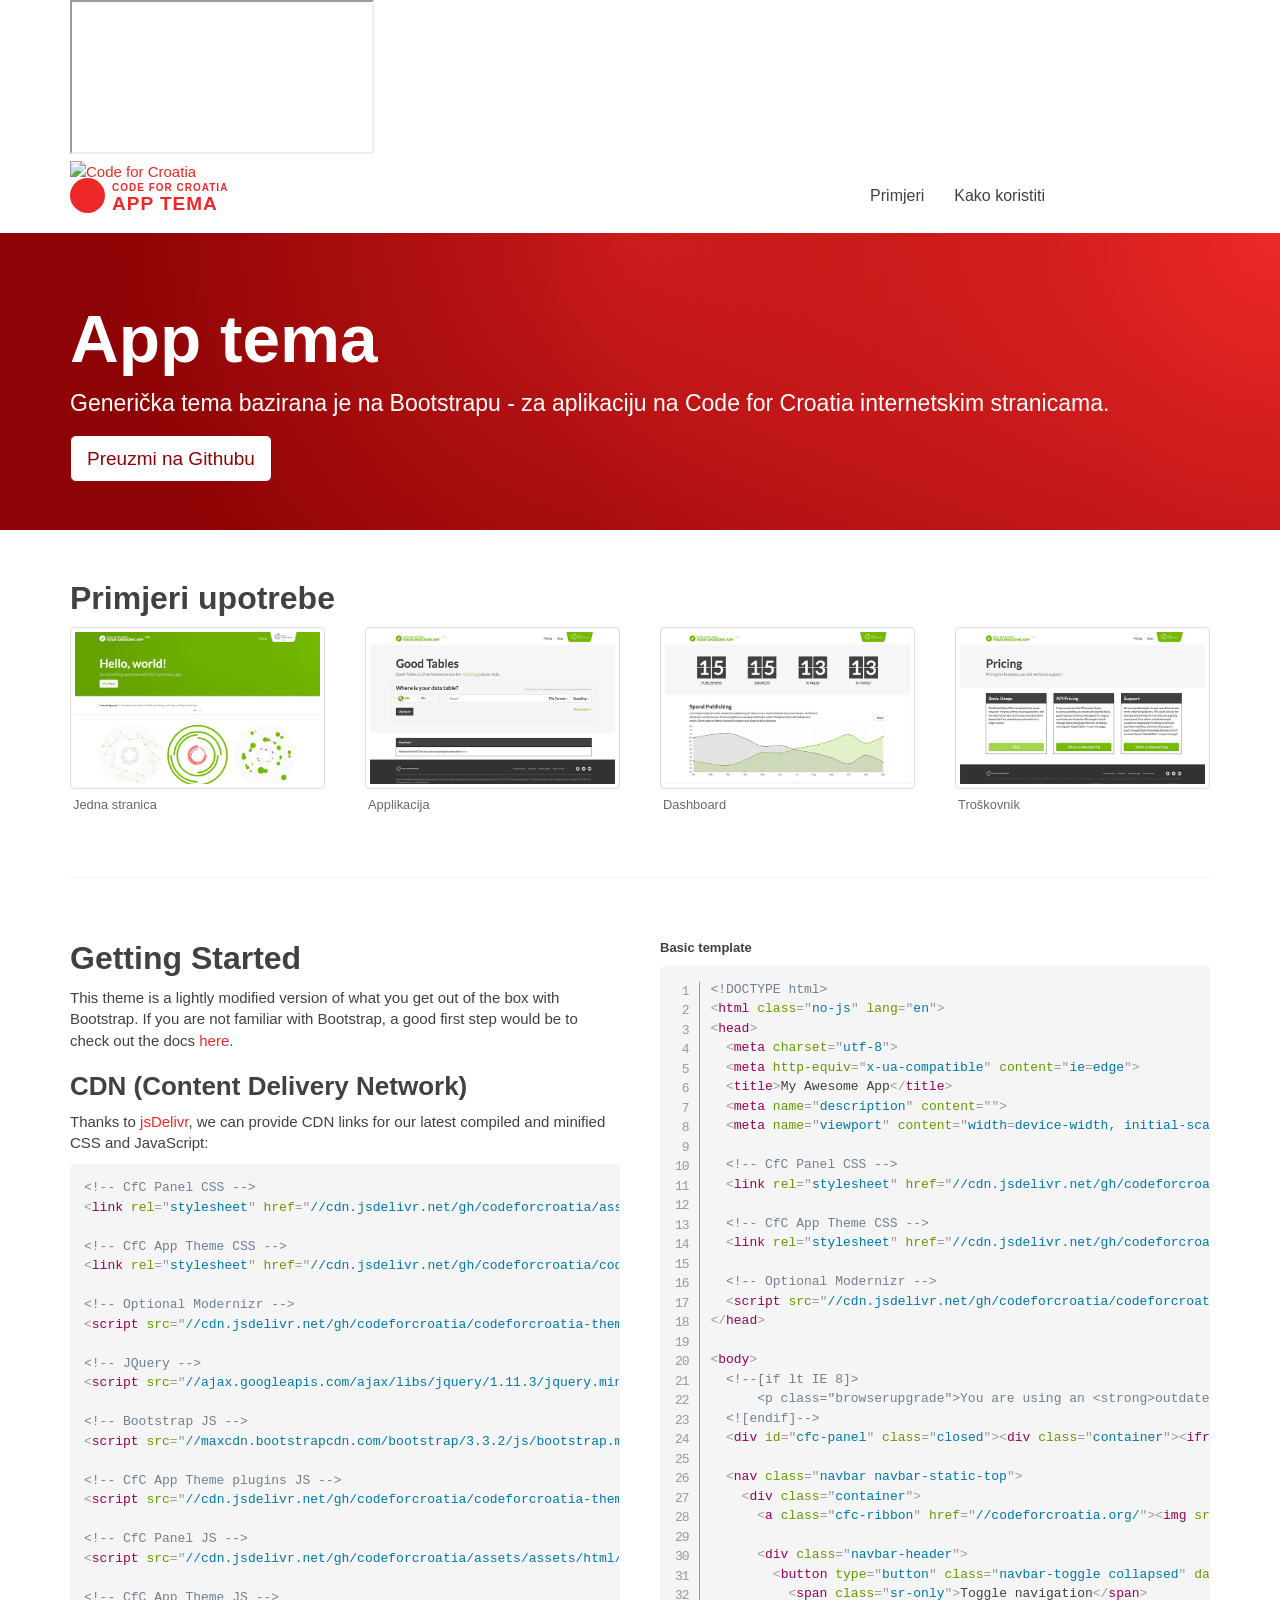
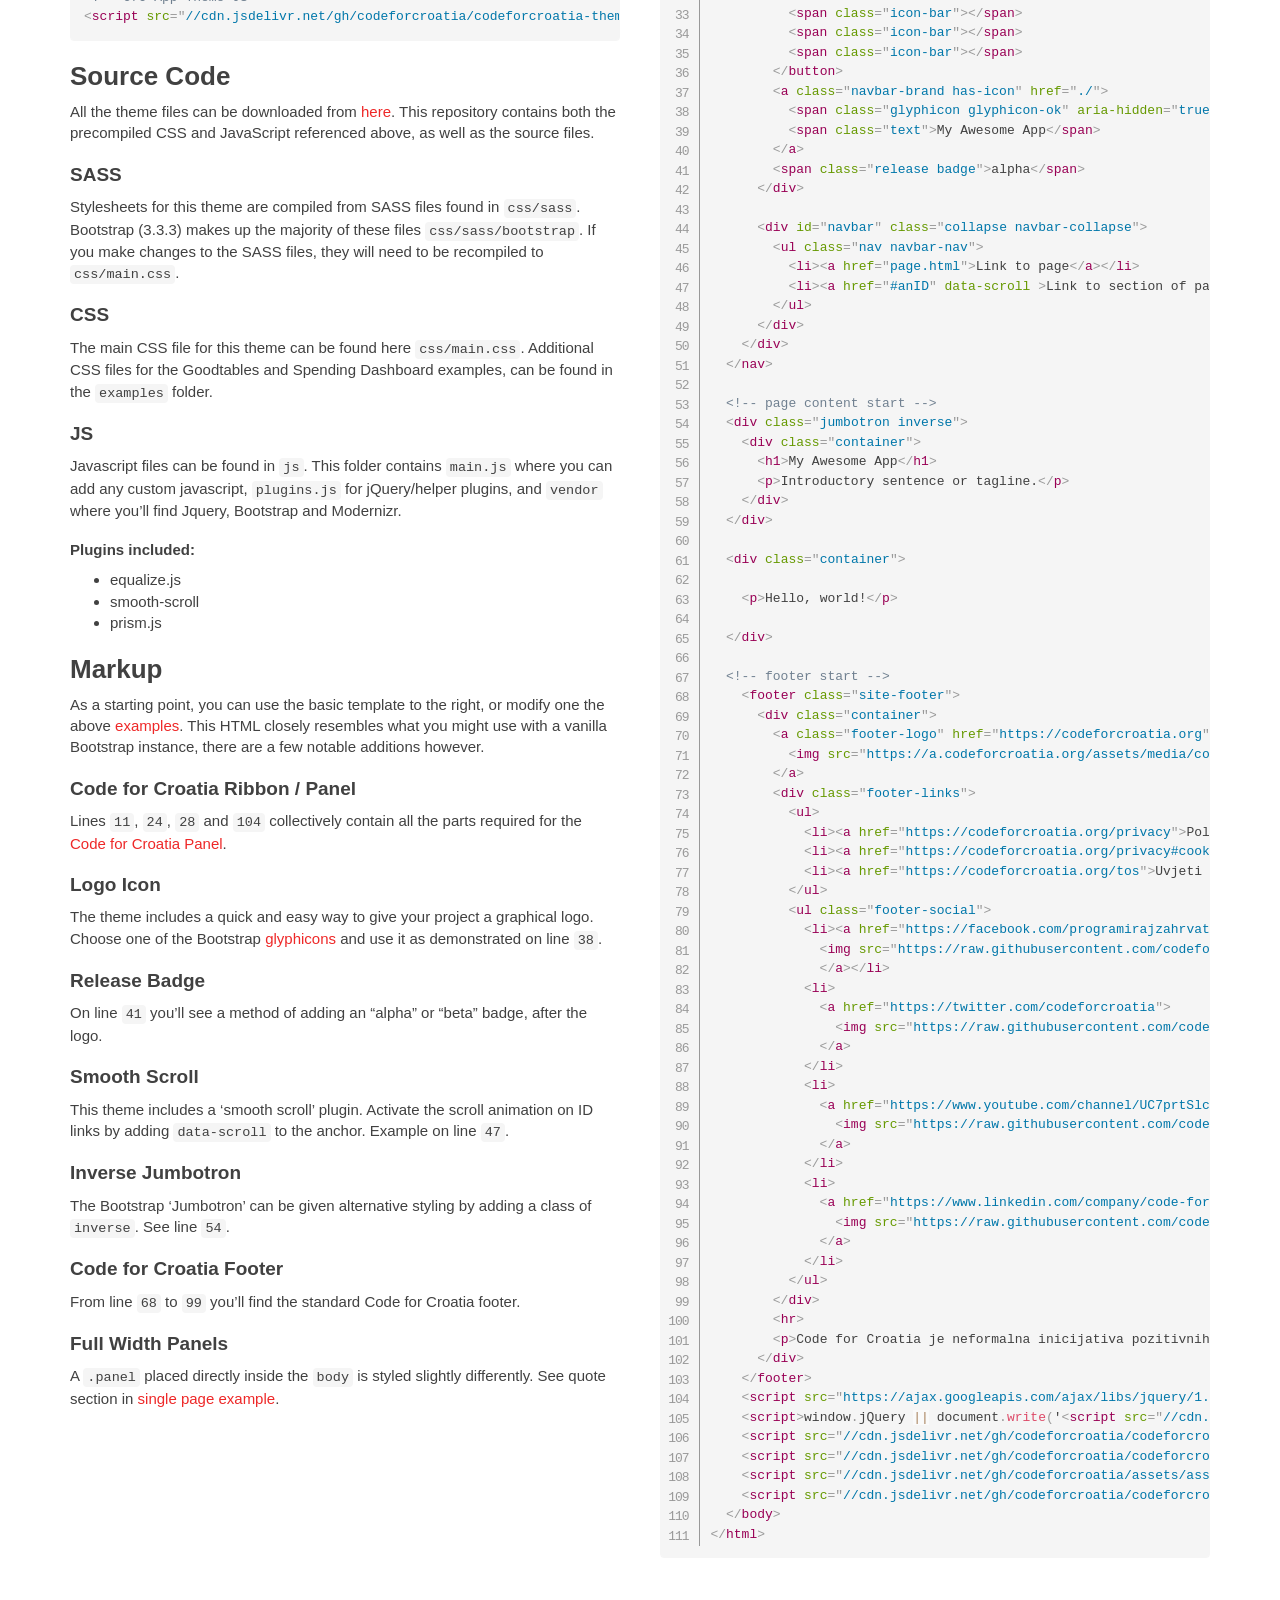
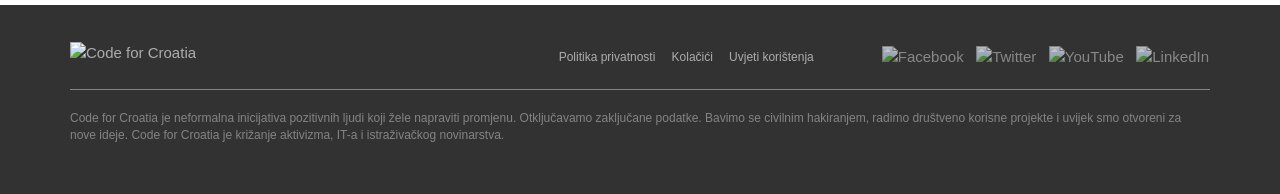
==== commit 73f04476: "Small fixes" ====
--- a/index.html
+++ b/index.html
@@ -10,11 +10,14 @@
     <link rel="apple-touch-icon" href="apple-touch-icon.png">
     <!-- Place favicon.ico in the root directory -->
 
+    <!-- CfC Panel -->
     <link rel="stylesheet" href="//cdn.jsdelivr.net/gh/codeforcroatia/assets/assets/html/cfc/panel/assets/css/frontend.css"/>
+
+    <!-- CfC App Theme -->
     <link rel="stylesheet" href="css/main.css">
     <script src="js/vendor/modernizr-2.8.3.min.js"></script>
 
-    <!-- Cookie Bar -->
+    <!-- CfC Cookie Bar -->
     <link rel="stylesheet" href="https://cdnjs.cloudflare.com/ajax/libs/normalize/4.1.1/normalize.min.css">
 
     <style>
@@ -103,10 +106,10 @@
           <p>This theme is a lightly modified version of what you get out of the box with Bootstrap. If you are not familiar with Bootstrap, a good first step would be to check out the docs <a href="https://getbootstrap.com/" rel="external">here</a>.</p>
           <h3>CDN (Content Delivery Network)</h3>
           <p>Thanks to <a href="https://www.jsdelivr.com/?docs=gh" rel="external">jsDelivr</a>, we can provide CDN links for our latest compiled and minified CSS and JavaScript:</p>
-          <pre><code class="language-markup">&lt!-- OK Panel CSS --&gt;
+          <pre><code class="language-markup">&lt!-- CfC Panel CSS --&gt;
 &ltlink rel="stylesheet" href="//cdn.jsdelivr.net/gh/codeforcroatia/assets/assets/html/cfc/panel/assets/css/frontend.css"&gt;
 
-&lt!-- Theme CSS --&gt;
+&lt!-- CfC App Theme CSS --&gt;
 &ltlink rel="stylesheet" href="//cdn.jsdelivr.net/gh/codeforcroatia/codeforcroatia-theme@v1/css/main.css"&gt;
 
 &lt!-- Optional Modernizr --&gt;
@@ -118,13 +121,13 @@
 &lt;!-- Bootstrap JS --&gt;
 &lt;script src="//maxcdn.bootstrapcdn.com/bootstrap/3.3.2/js/bootstrap.min.js"&gt;&lt;/script&gt;
 
-&lt!-- Theme plugins JS --&gt;
+&lt!-- CfC App Theme plugins JS --&gt;
 &lt;script src="//cdn.jsdelivr.net/gh/codeforcroatia/codeforcroatia-theme@v1/js/plugins.min.js"&gt;&lt;/script&gt;
 
-&lt!-- OK Panel JS --&gt;
+&lt!-- CfC Panel JS --&gt;
 &lt;script src="//cdn.jsdelivr.net/gh/codeforcroatia/assets/assets/html/cfc/panel/assets/js/frontend.js"&gt;&lt;/script&gt;
 
-&lt!-- Theme JS --&gt;
+&lt!-- CfC App Theme JS --&gt;
 &lt;script src="//cdn.jsdelivr.net/gh/codeforcroatia/codeforcroatia-theme@v1/js/main.min.js"&gt;&lt;/script&gt;</code></pre>
 
           <h3>Source Code</h3>
@@ -181,10 +184,10 @@
   &lt;meta name="description" content=""&gt;
   &lt;meta name="viewport" content="width=device-width, initial-scale=1"&gt;
 
-  &lt!-- OK Panel CSS --&gt;
+  &lt!-- CfC Panel CSS --&gt;
   &ltlink rel="stylesheet" href="//cdn.jsdelivr.net/gh/codeforcroatia/assets/assets/html/cfc/panel/assets/css/frontend.css"&gt;
 
-  &lt!-- Theme CSS --&gt;
+  &lt!-- CfC App Theme CSS --&gt;
   &ltlink rel="stylesheet" href="//cdn.jsdelivr.net/gh/codeforcroatia/codeforcroatia-theme@v1/css/main.css"&gt;
 
   &lt!-- Optional Modernizr --&gt;
@@ -247,7 +250,7 @@
         &lt;div class="footer-links"&gt;
           &lt;ul&gt;
             &lt;li&gt;&lt;a href="https://codeforcroatia.org/privacy"&gt;Politika privatnosti&lt;/a&gt;&lt;/li&gt;
-            &lt;li&gt;&lt;a href="https://codeforcroatia.org/privacy#cookie-policy"&gt;Kolačići&lt;/a&gt;&lt;/li&gt;
+            &lt;li&gt;&lt;a href="https://codeforcroatia.org/privacy#cookie"&gt;Kolačići&lt;/a&gt;&lt;/li&gt;
             &lt;li&gt;&lt;a href="https://codeforcroatia.org/tos"&gt;Uvjeti korištenja&lt;/a&gt;&lt;/li&gt;
           &lt;/ul&gt;
           &lt;ul class="footer-social"&gt;
@@ -297,7 +300,7 @@
           <ul>
             <li><a href="https://codeforcroatia.org/privacy">Politika privatnosti</a></li><!-- EN: Privacy policy -->
             <!--<li><a href="https://codeforcroatia.org/ip-policy/">IP policy</a></li>--><!-- EN: IP policy -->
-            <li><a href="https://codeforcroatia.org/privacy#cookie-policy">Kolačići</a></li><!-- EN: Cookie policy -->
+            <li><a href="https://codeforcroatia.org/privacy#cookie">Kolačići</a></li><!-- EN: Cookie policy -->
             <li><a href="https://codeforcroatia.org/tos">Uvjeti korištenja</a></li><!-- EN: Terms of use -->
           </ul>
 
@@ -332,18 +335,23 @@
     </footer>
 
     <!-- Begin CfC Cookie Bar -->
-      <script type="text/javascript">
-          window.cookieconsent_options = {"message":"Ova internetska stranica koristi kolačiće. Za više informacija pogledajte našu ","dismiss":"U redu, shvaćam","learnMore":"politiku o kolačićima.","link":"https://codeforcroatia.org/privacy#cookie"};
-      </script>
-      <script type="text/javascript" src="//cdn.jsdelivr.net/gh/codeforcroatia/assets@latest/assets/html/cfc/cookie-bar/js/cookie-bar.js"></script>
-      <!-- End CfC Cookie Bar -->
-
+    <script type="text/javascript">
+        window.cookieconsent_options = {"message":"Ova internetska stranica koristi kolačiće. Za više informacija pogledajte našu ","dismiss":"U redu, shvaćam","learnMore":"politiku o kolačićima.","link":"https://codeforcroatia.org/privacy#cookie"};
+    </script>
+    <script type="text/javascript" src="//cdn.jsdelivr.net/gh/codeforcroatia/assets@latest/assets/html/cfc/cookie-bar/js/cookie-bar.js"></script>
+    <!-- End CfC Cookie Bar -->
+
+    <!-- CfC App Theme external JS - dependencies -->
     <script src="https://ajax.googleapis.com/ajax/libs/jquery/1.11.3/jquery.min.js"></script>
     <script>window.jQuery || document.write('<script src="js/vendor/jquery-1.11.3.min.js"><\/script>')</script>
     <script src="js/vendor/bootstrap.min.js"></script>
+
+    <!-- CfC App Theme JS -->
     <script src="js/plugins.js"></script>
+    <script src="js/main.js"></script>
+
+    <!-- CfC Panel JS -->
     <script src="//a.codeforcroatia.org/assets/html/cfc/panel/assets/js/frontend.js" type="text/javascript"></script>
-    <script src="js/main.js"></script>
 
     <!-- Google Analytics -->
     <script>
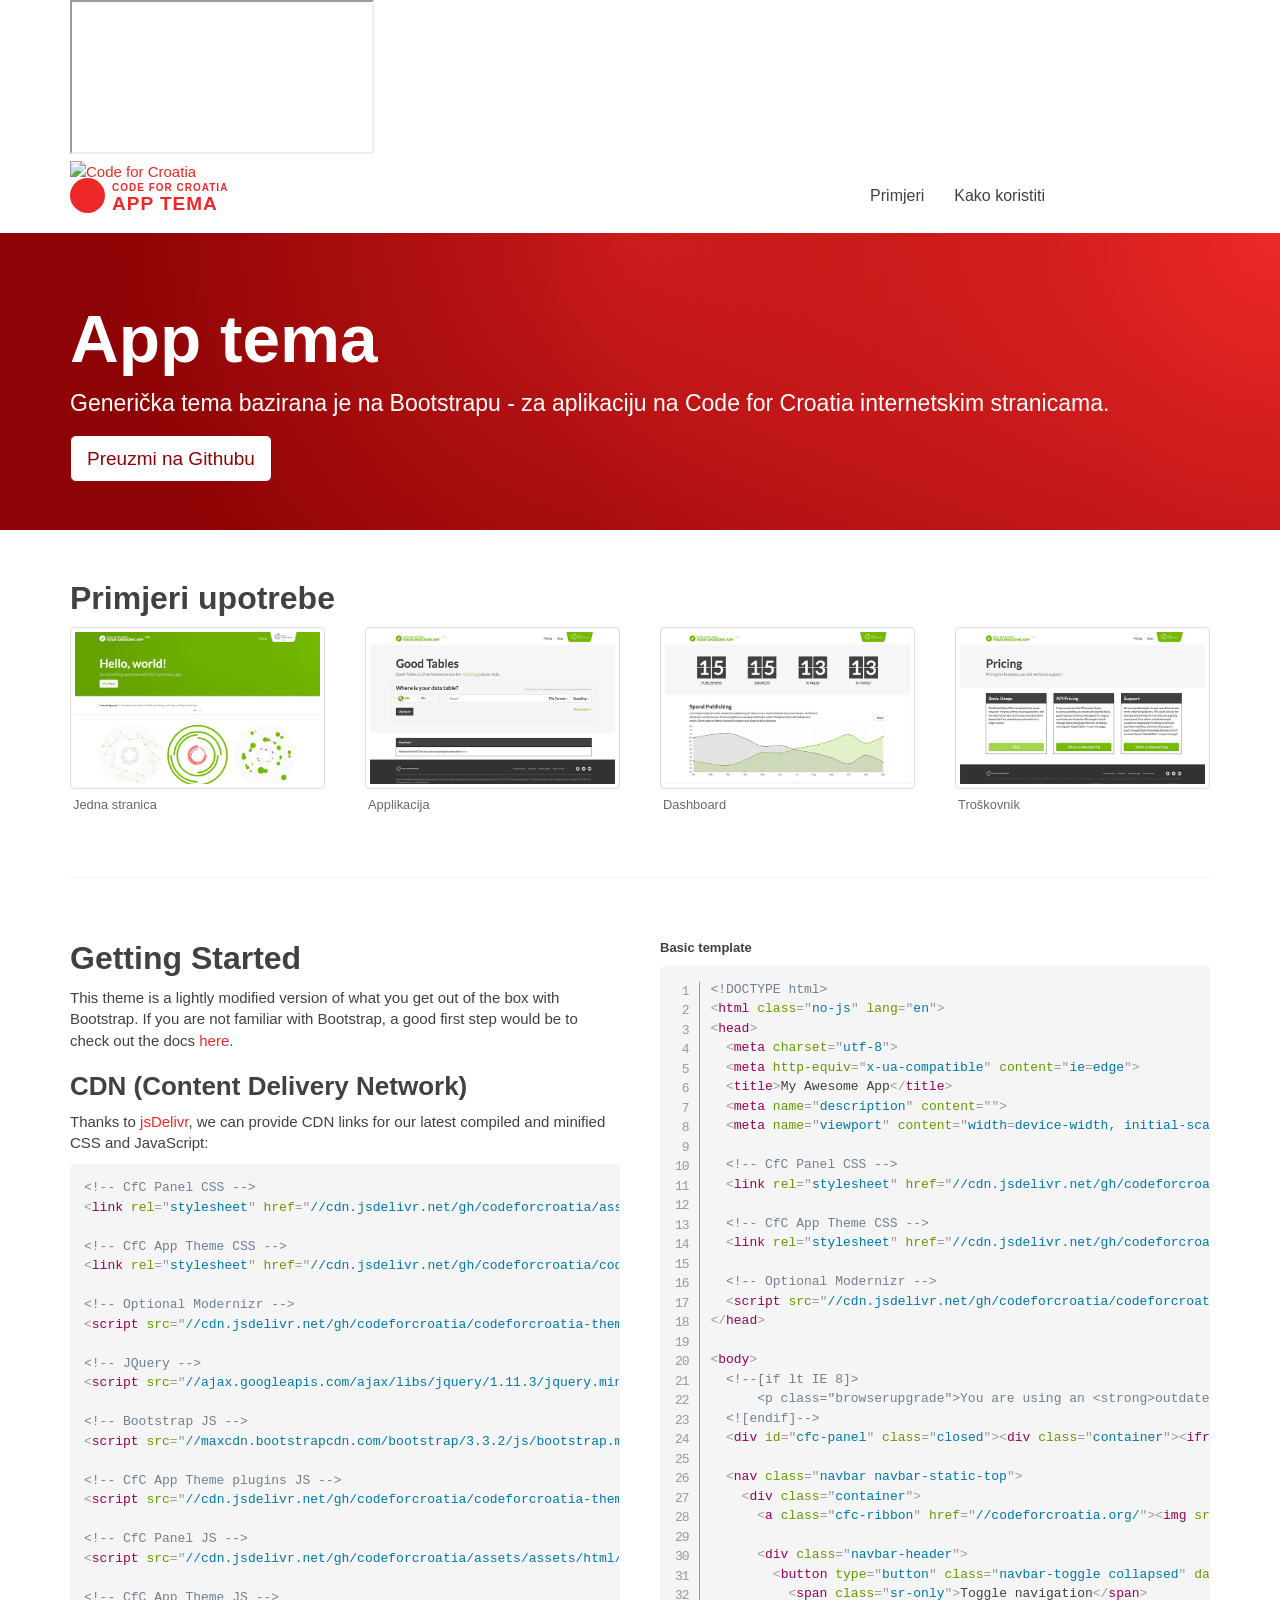
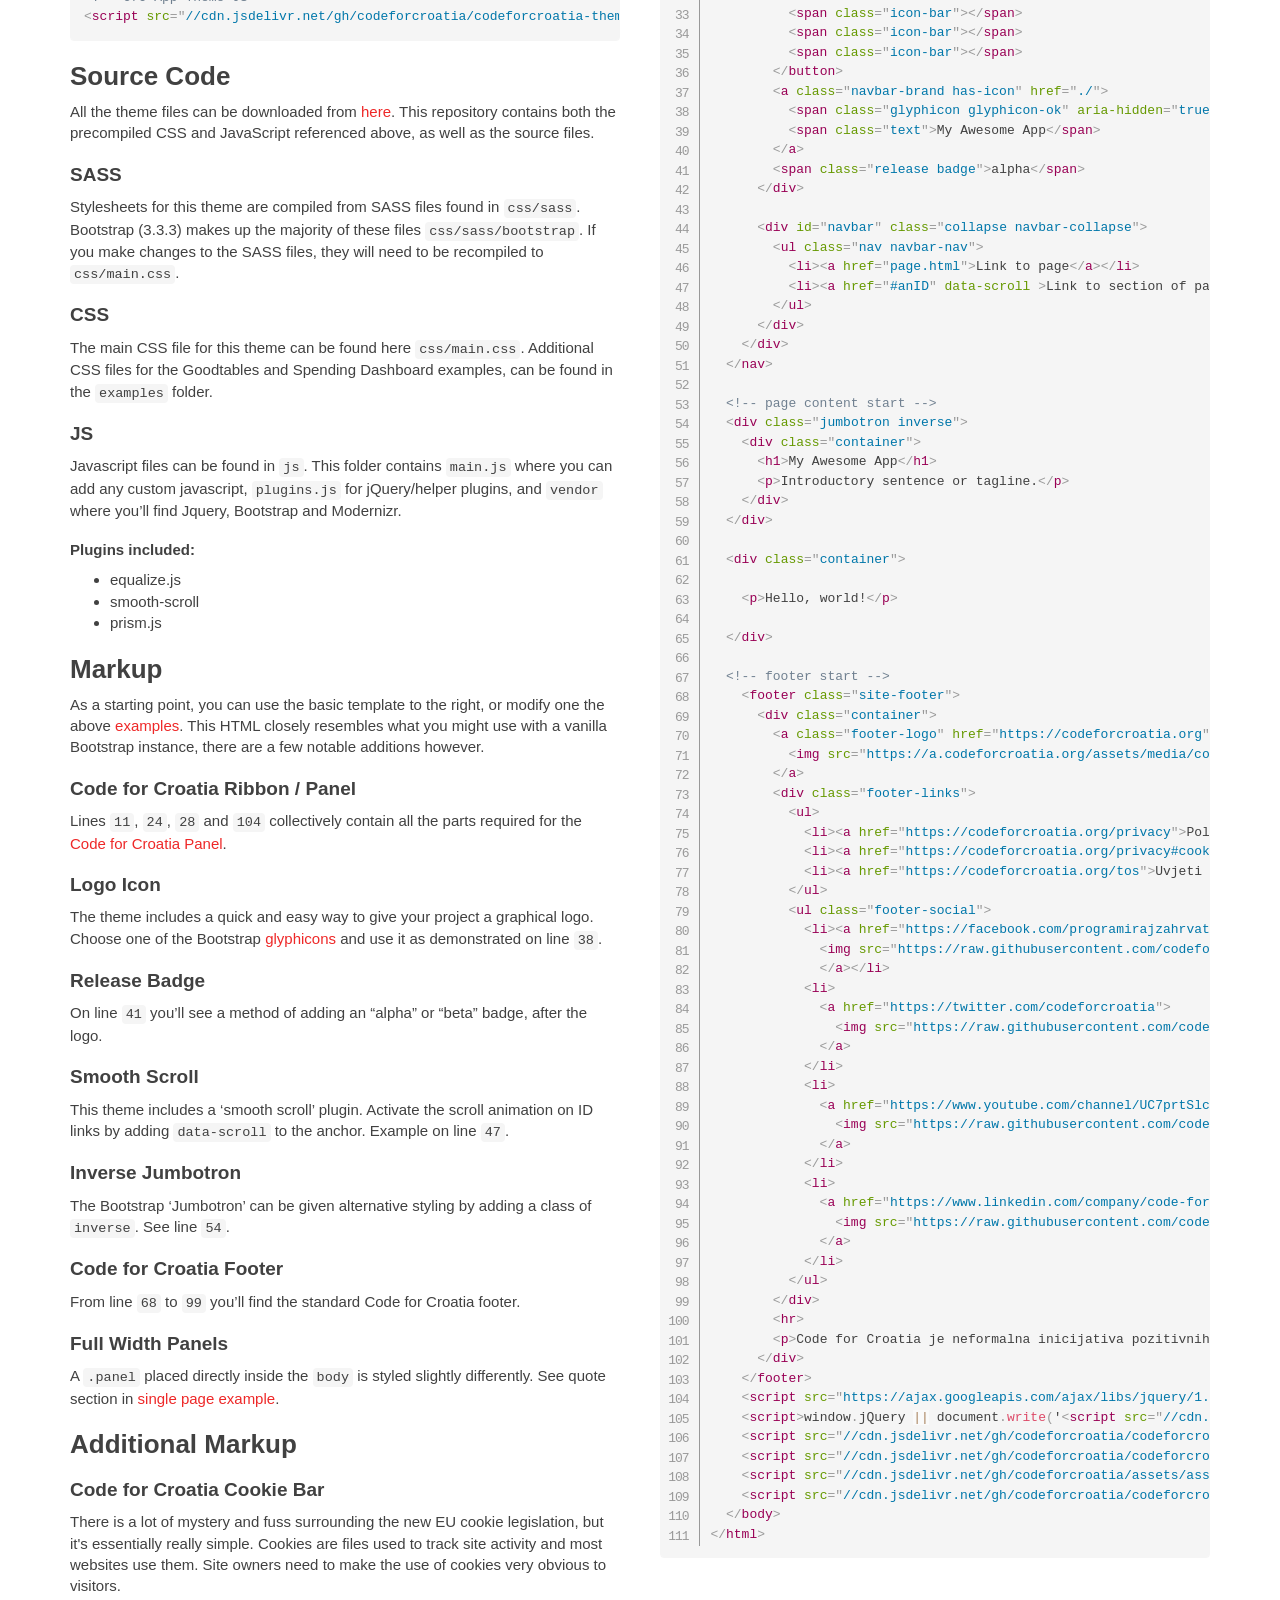
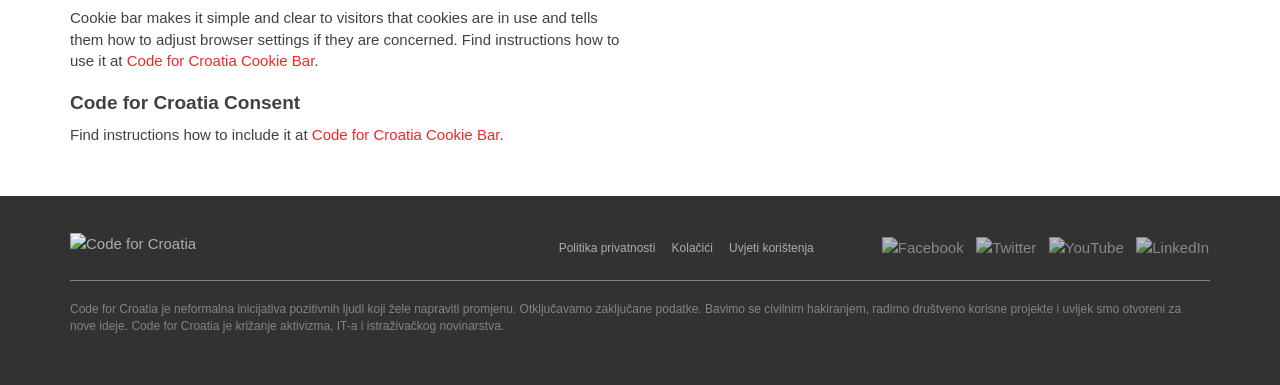
==== commit a234dc45: "Include info to Cookie Bar and Consent dev pages." ====
--- a/index.html
+++ b/index.html
@@ -171,6 +171,16 @@
 
           <h4>Full Width Panels</h4>
           <p>A <code>.panel</code> placed directly inside the <code>body</code> is styled slightly differently. See quote section in <a href="examples/single-page.html">single page example</a>.</p>
+
+          <h3>Additional Markup</h3>
+
+          <h4>Code for Croatia Cookie Bar</h4>
+          <p>There is a lot of mystery and fuss surrounding the new EU cookie legislation, but it's essentially really simple. Cookies are files used to track site activity and most websites use them. Site owners need to make the use of cookies very obvious to visitors.</p>
+
+          <p>Cookie bar makes it simple and clear to visitors that cookies are in use and tells them how to adjust browser settings if they are concerned. Find instructions how to use it at <a href="https://a.codeforcroatia.org/assets/html/cfc/cookie-bar/" rel="external">Code for Croatia Cookie Bar</a>.</p>
+
+          <h4>Code for Croatia Consent</h4>
+          <p>Find instructions how to include it at <a href="https://a.codeforcroatia.org/assets/html/cfc/consent/" rel="external">Code for Croatia Cookie Bar</a>.</p>
 
         </div>
         <div class="col-sm-6">
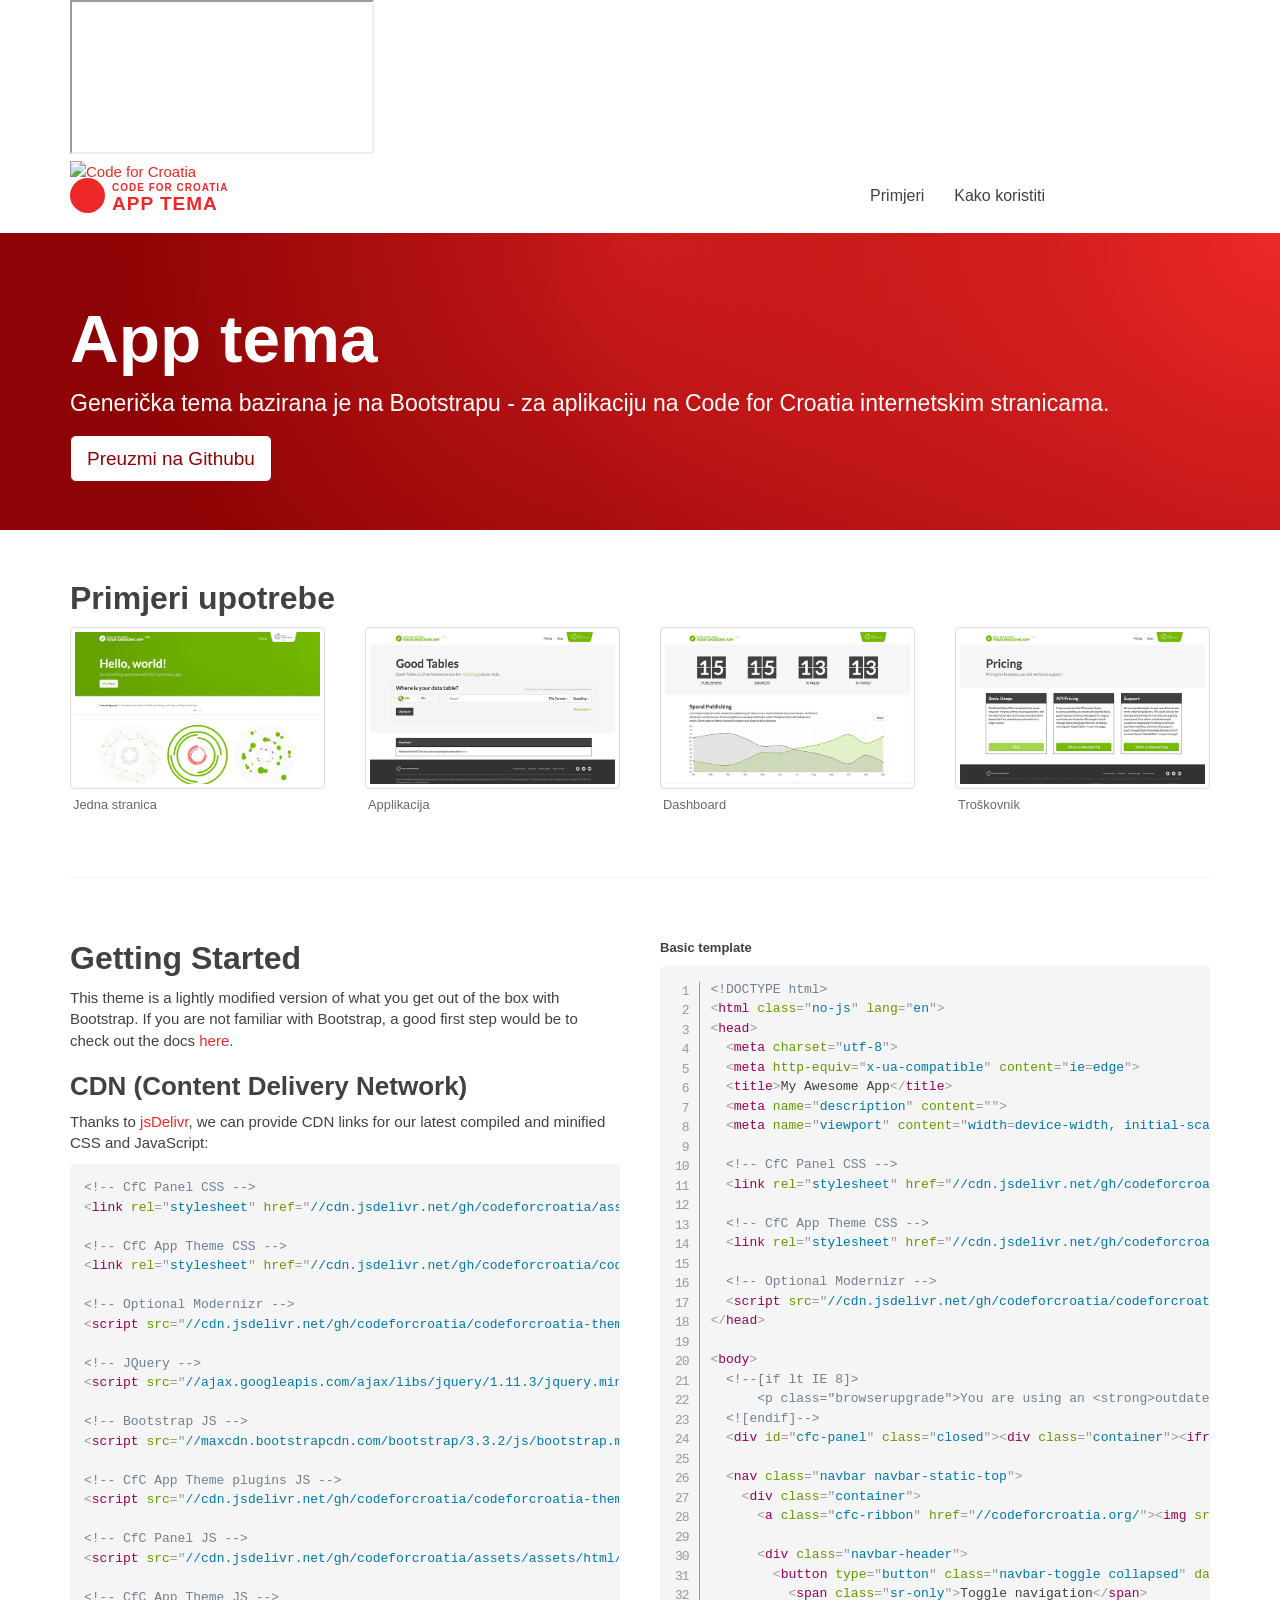
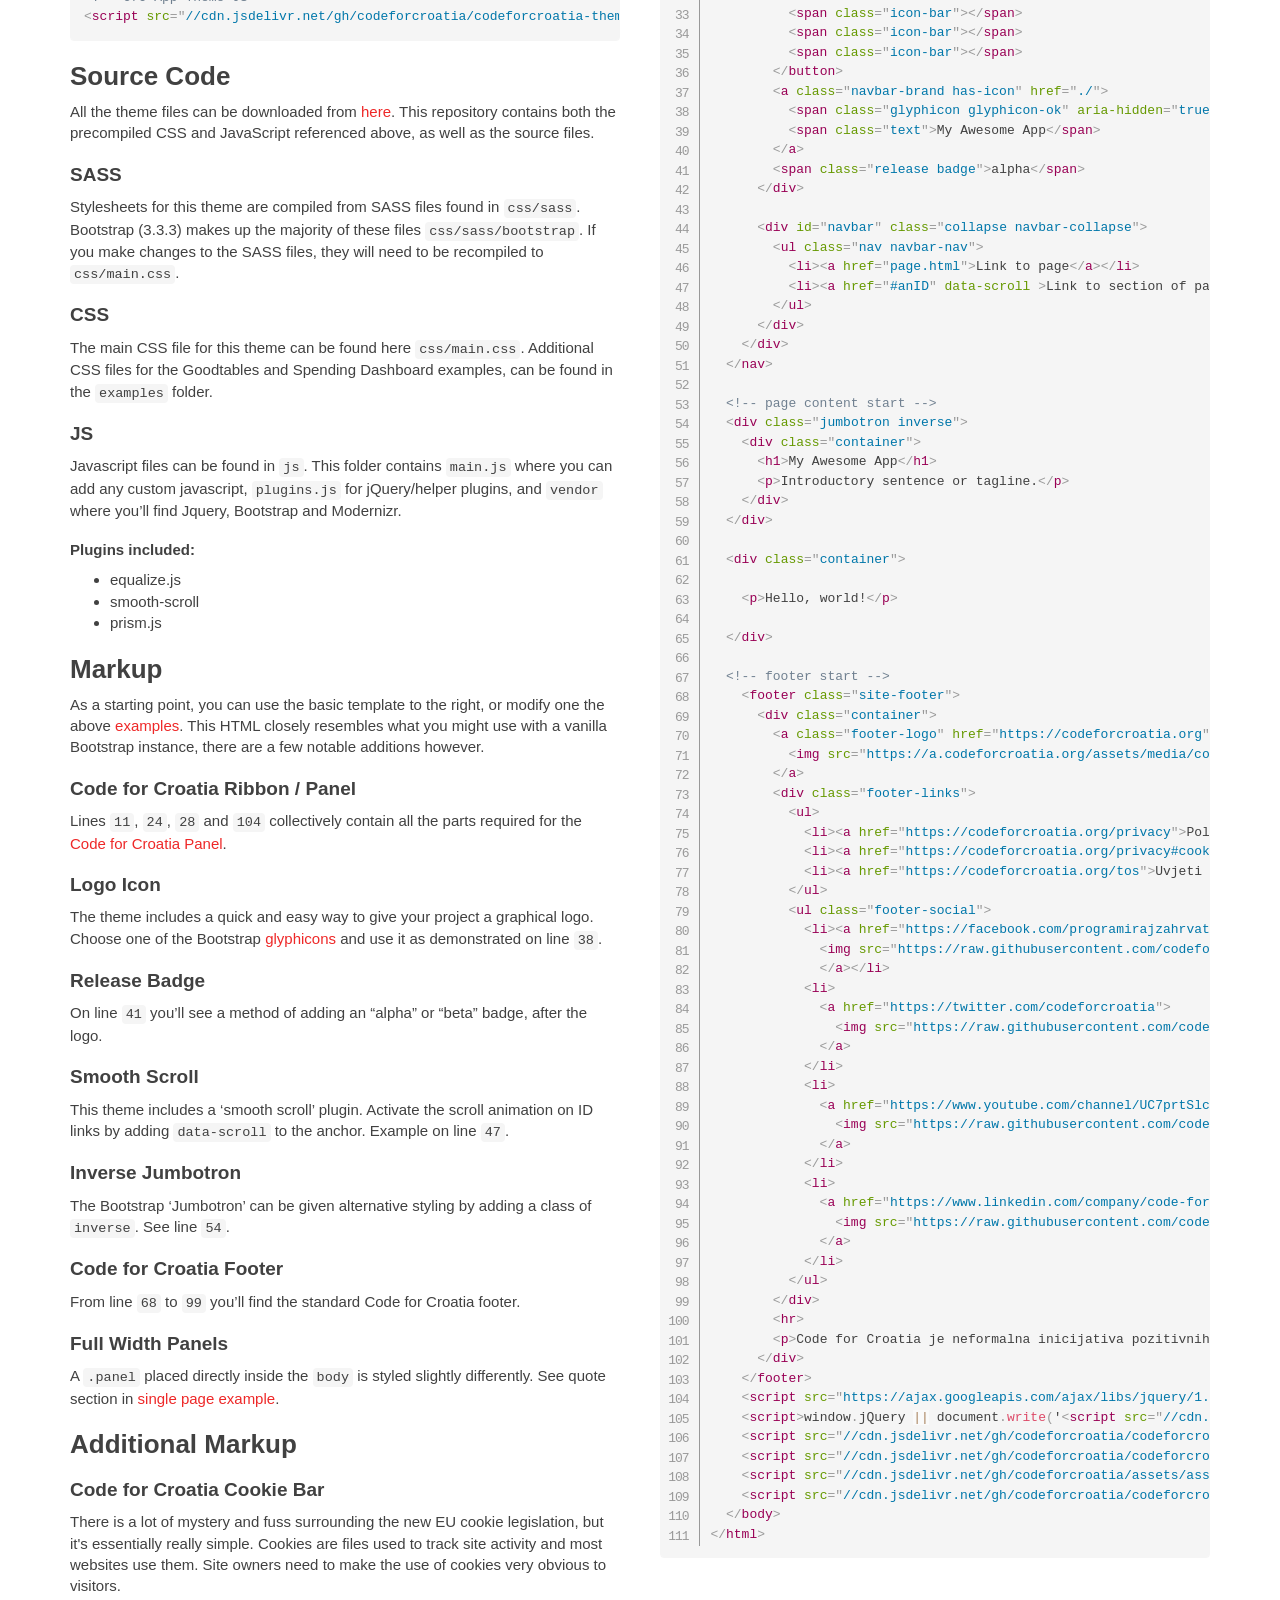
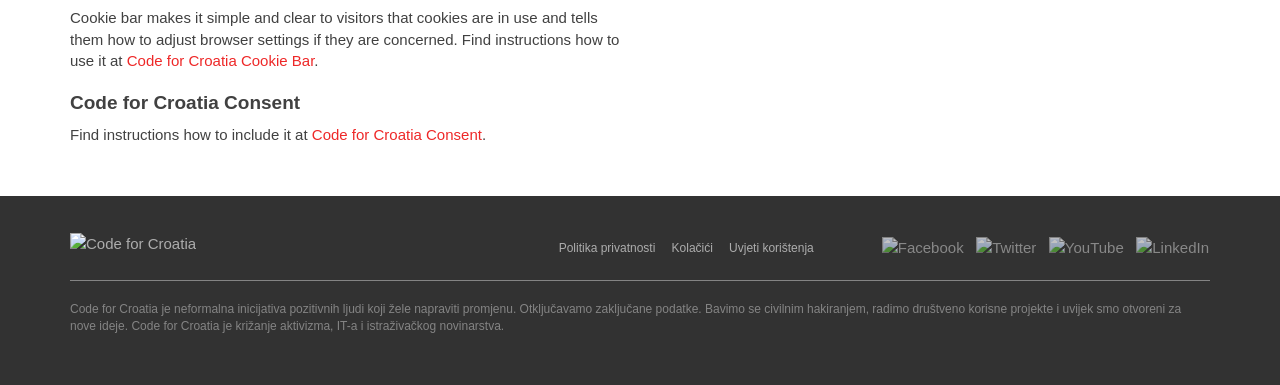
==== commit c3cc59cc: "Update index.html" ====
--- a/index.html
+++ b/index.html
@@ -180,7 +180,7 @@
           <p>Cookie bar makes it simple and clear to visitors that cookies are in use and tells them how to adjust browser settings if they are concerned. Find instructions how to use it at <a href="https://a.codeforcroatia.org/assets/html/cfc/cookie-bar/" rel="external">Code for Croatia Cookie Bar</a>.</p>
 
           <h4>Code for Croatia Consent</h4>
-          <p>Find instructions how to include it at <a href="https://a.codeforcroatia.org/assets/html/cfc/consent/" rel="external">Code for Croatia Cookie Bar</a>.</p>
+          <p>Find instructions how to include it at <a href="https://a.codeforcroatia.org/assets/html/cfc/consent/" rel="external">Code for Croatia Consent</a>.</p>
 
         </div>
         <div class="col-sm-6">
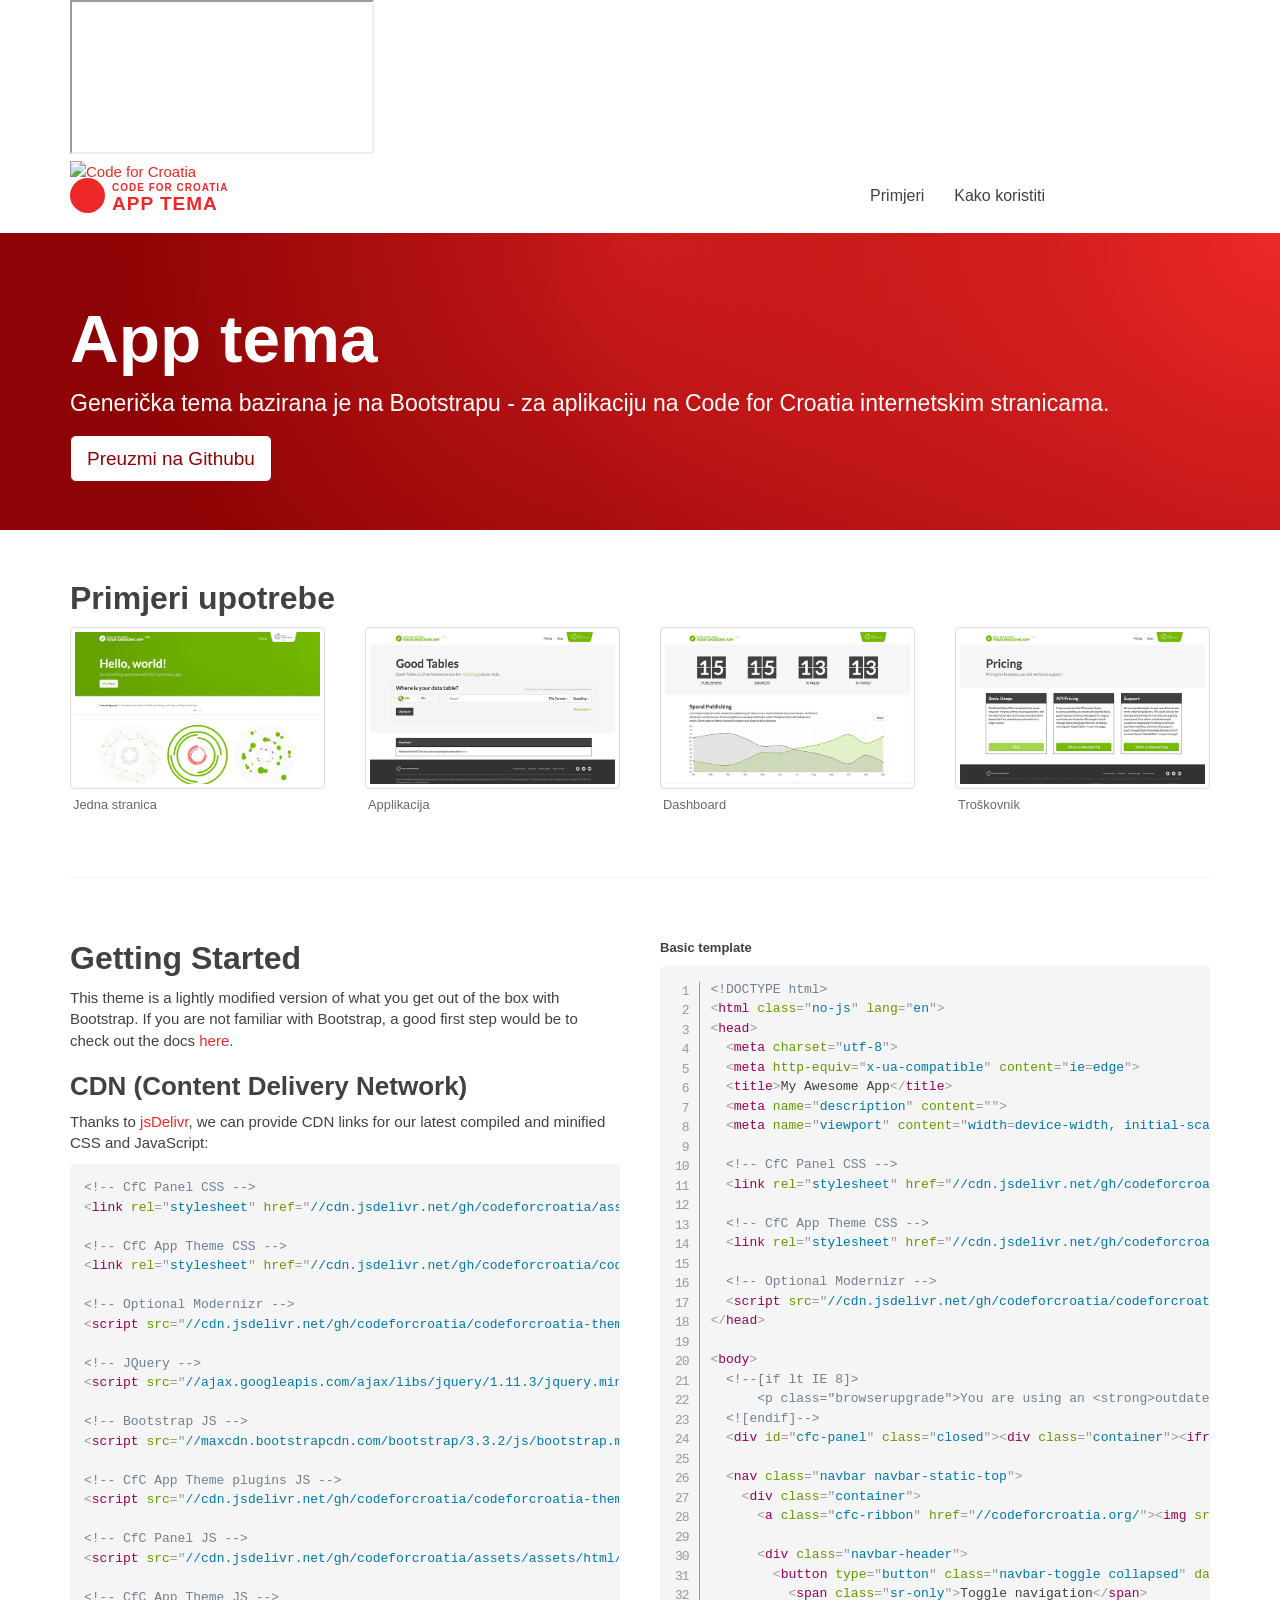
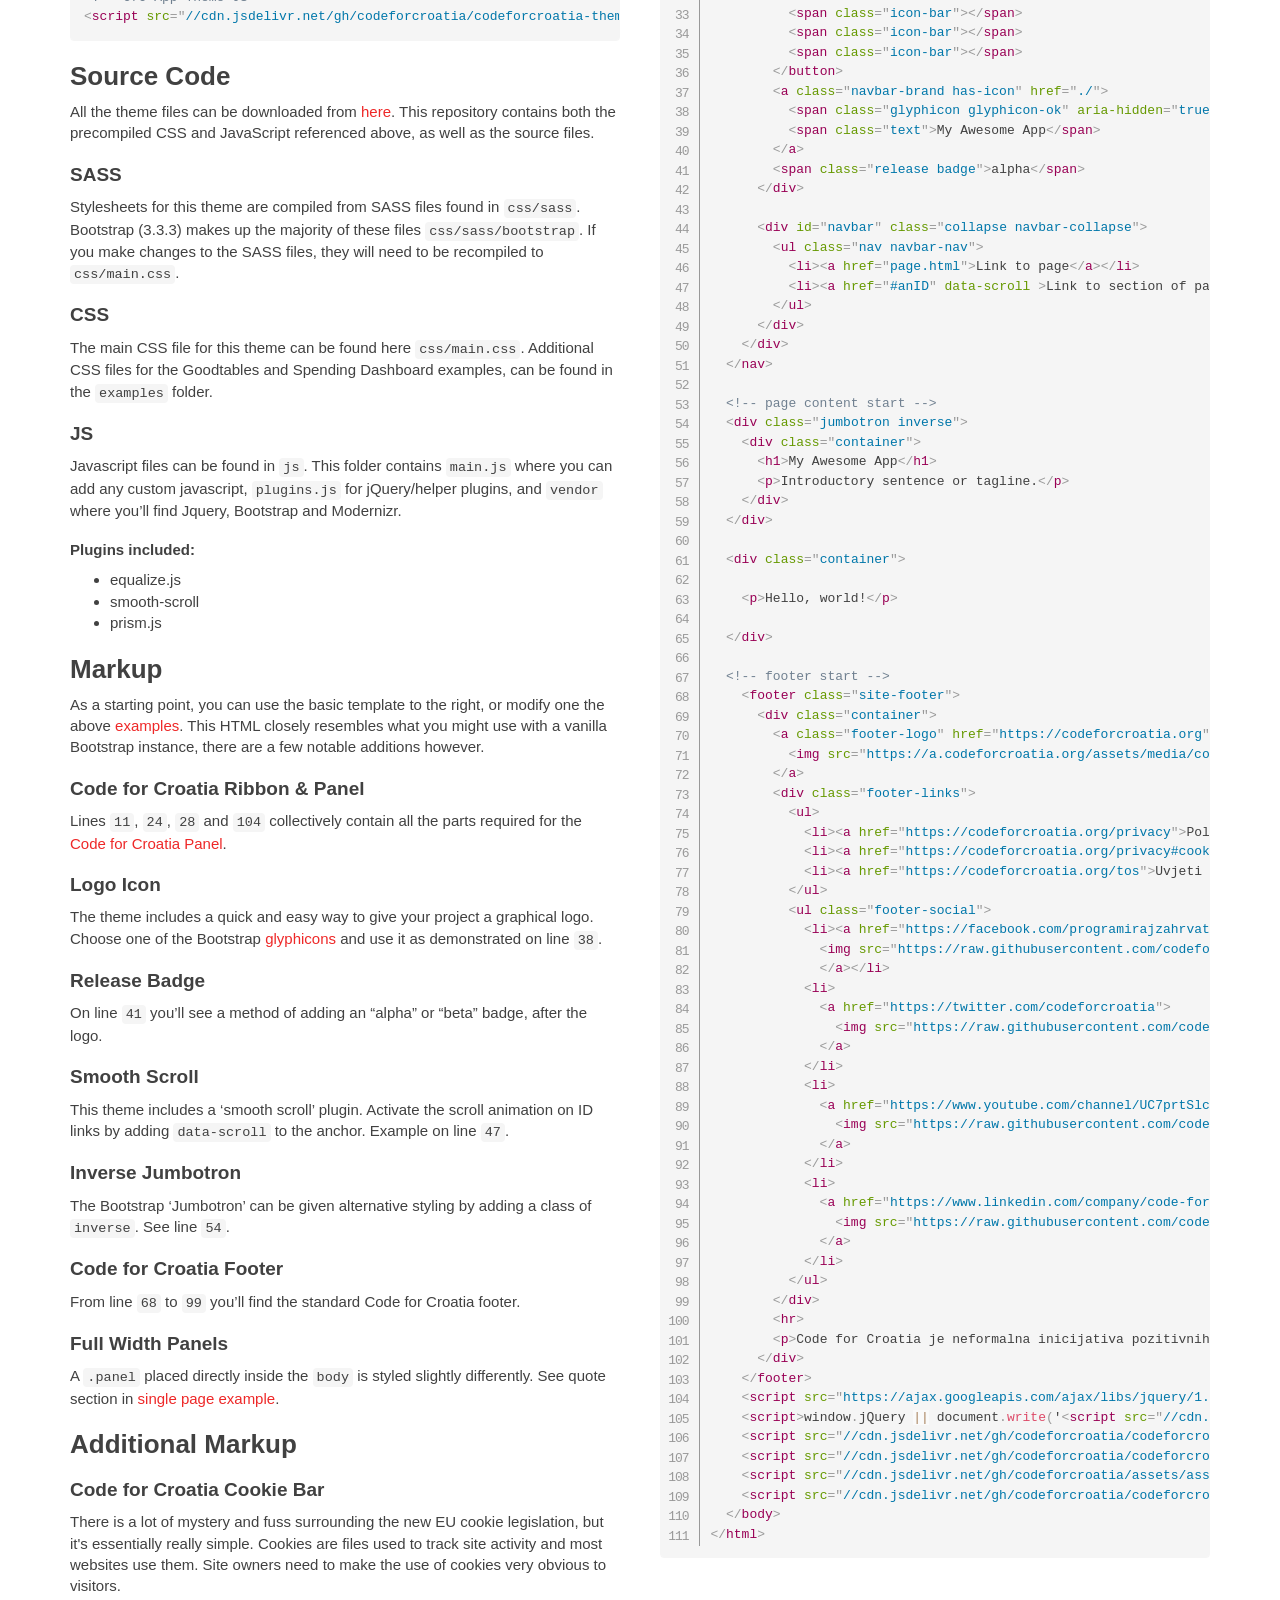
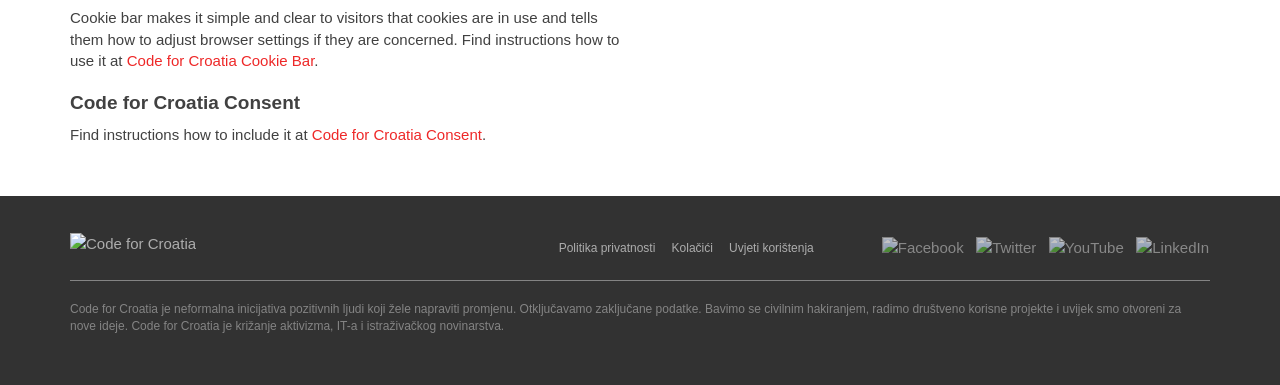
==== commit 8201e4d2: "Update index.html" ====
--- a/index.html
+++ b/index.html
@@ -151,8 +151,8 @@
           <h3>Markup</h3>
           <p>As a starting point, you can use the basic template <span class="visible-xs-inline">below</span><span class="hidden-xs">to the right</span>, or modify one the above <a href="#examples" data-scroll >examples</a>. This HTML closely resembles what you might use with a vanilla Bootstrap instance, there are a few notable additions however.</p>
 
-          <h4>Code for Croatia Ribbon / Panel</h4>
-          <p>Lines <code>11</code>, <code>24</code>, <code>28</code> and <code>104</code> collectively contain all the parts required for the <a href="https://okfnlabs.org/cfc-panel/" rel="external">Code for Croatia Panel</a>.</p>
+          <h4>Code for Croatia Ribbon & Panel</h4>
+          <p>Lines <code>11</code>, <code>24</code>, <code>28</code> and <code>104</code> collectively contain all the parts required for the <a href="https://a.codeforcroatia.org/assets/html/cfc/cfc-panel/" rel="external">Code for Croatia Panel</a>.</p>
 
           <h4>Logo Icon</h4>
           <p>The theme includes a quick and easy way to give your project a graphical logo. Choose one of the Bootstrap <a href="https://getbootstrap.com/components/#glyphicons" rel="external">glyphicons</a> and use it as demonstrated on line <code>38</code>.</p>
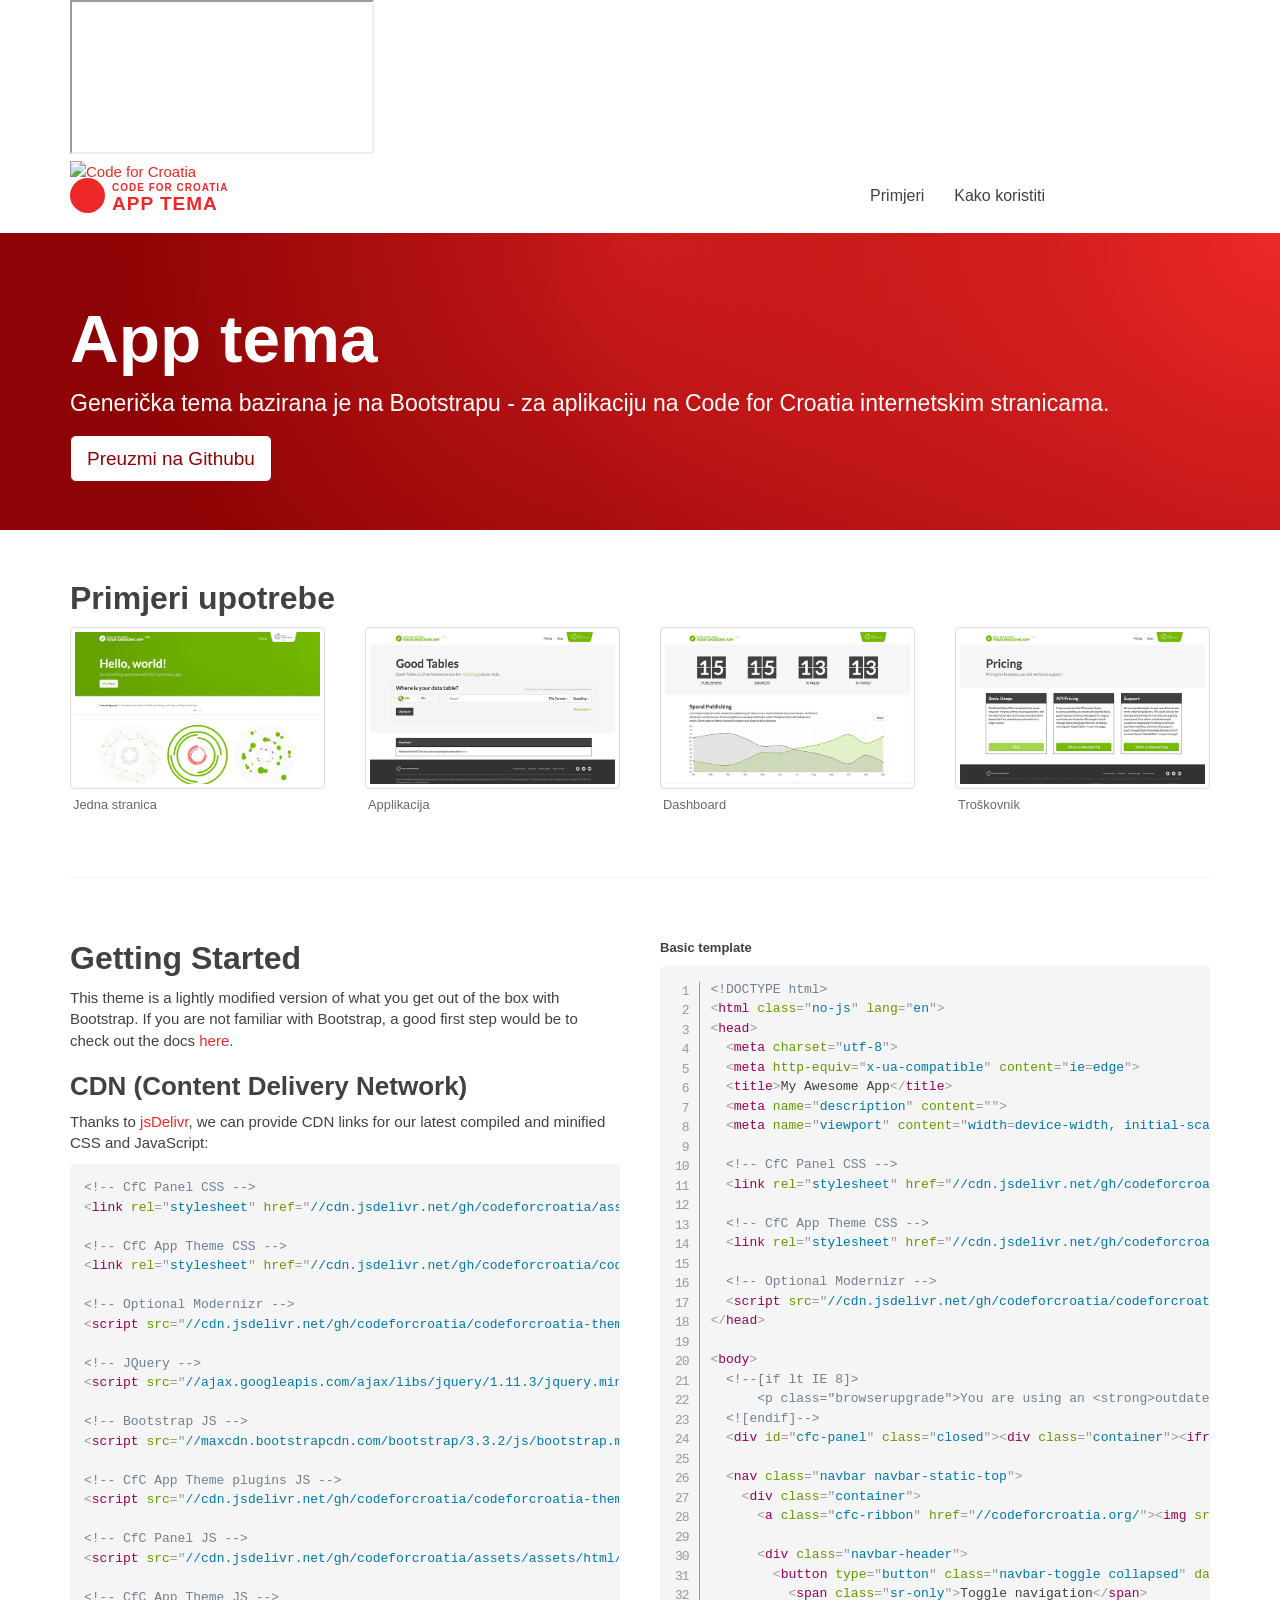
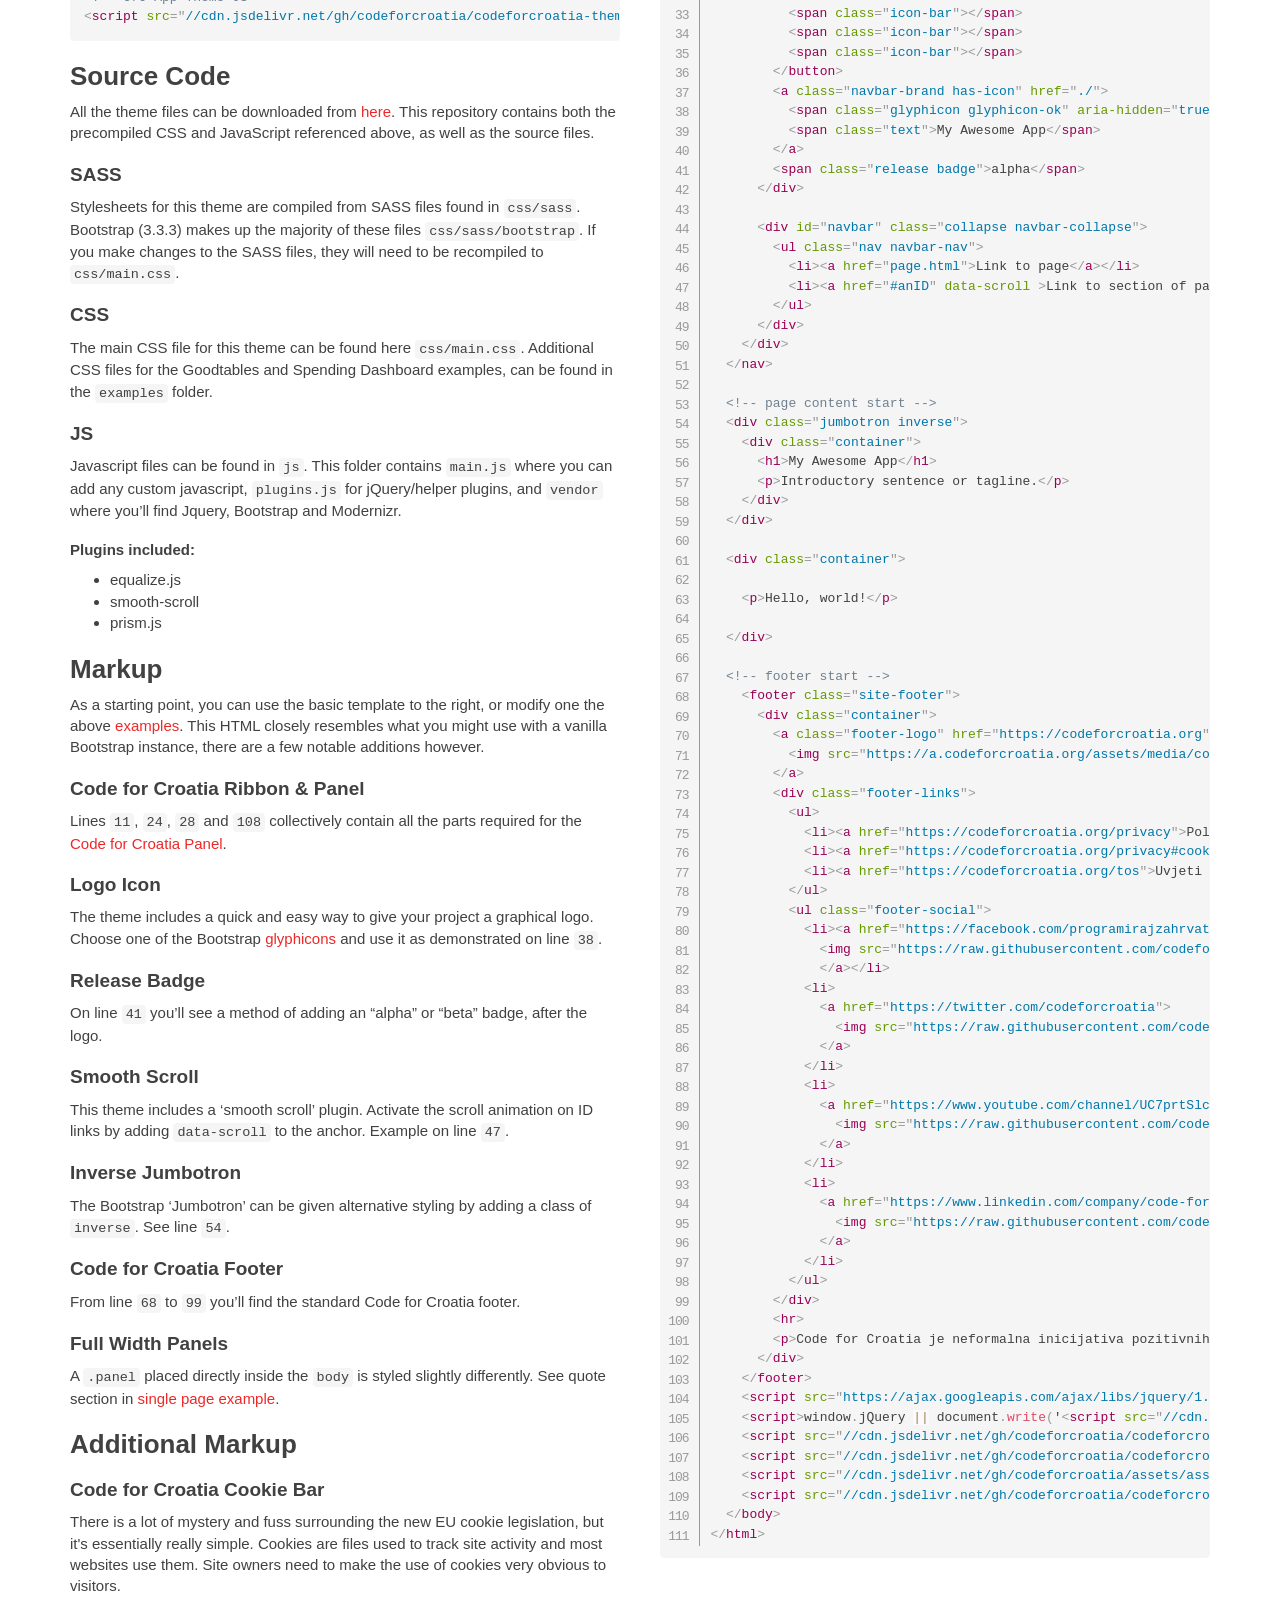
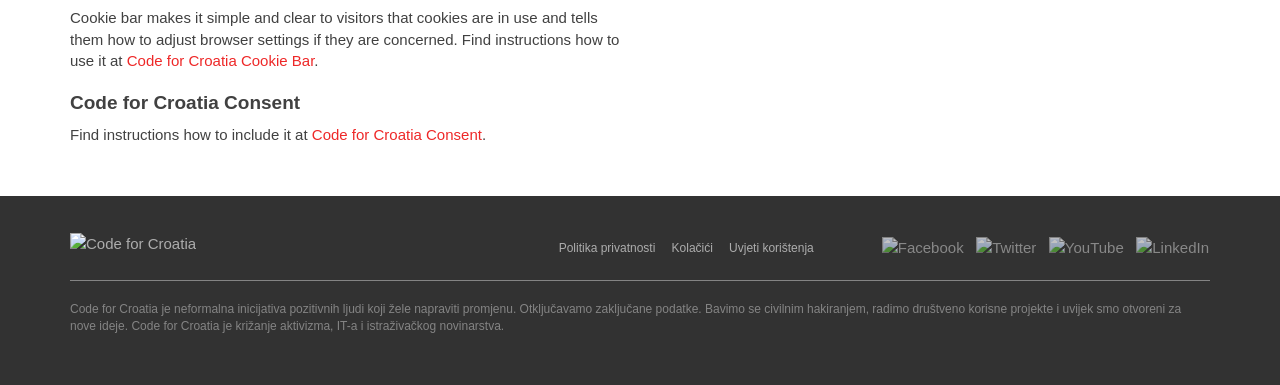
==== commit fc5ab6c0: "Update index.html" ====
--- a/index.html
+++ b/index.html
@@ -152,7 +152,7 @@
           <p>As a starting point, you can use the basic template <span class="visible-xs-inline">below</span><span class="hidden-xs">to the right</span>, or modify one the above <a href="#examples" data-scroll >examples</a>. This HTML closely resembles what you might use with a vanilla Bootstrap instance, there are a few notable additions however.</p>
 
           <h4>Code for Croatia Ribbon & Panel</h4>
-          <p>Lines <code>11</code>, <code>24</code>, <code>28</code> and <code>104</code> collectively contain all the parts required for the <a href="https://a.codeforcroatia.org/assets/html/cfc/cfc-panel/" rel="external">Code for Croatia Panel</a>.</p>
+          <p>Lines <code>11</code>, <code>24</code>, <code>28</code> and <code>108</code> collectively contain all the parts required for the <a href="https://a.codeforcroatia.org/assets/html/cfc/panel/" rel="external">Code for Croatia Panel</a>.</p>
 
           <h4>Logo Icon</h4>
           <p>The theme includes a quick and easy way to give your project a graphical logo. Choose one of the Bootstrap <a href="https://getbootstrap.com/components/#glyphicons" rel="external">glyphicons</a> and use it as demonstrated on line <code>38</code>.</p>
